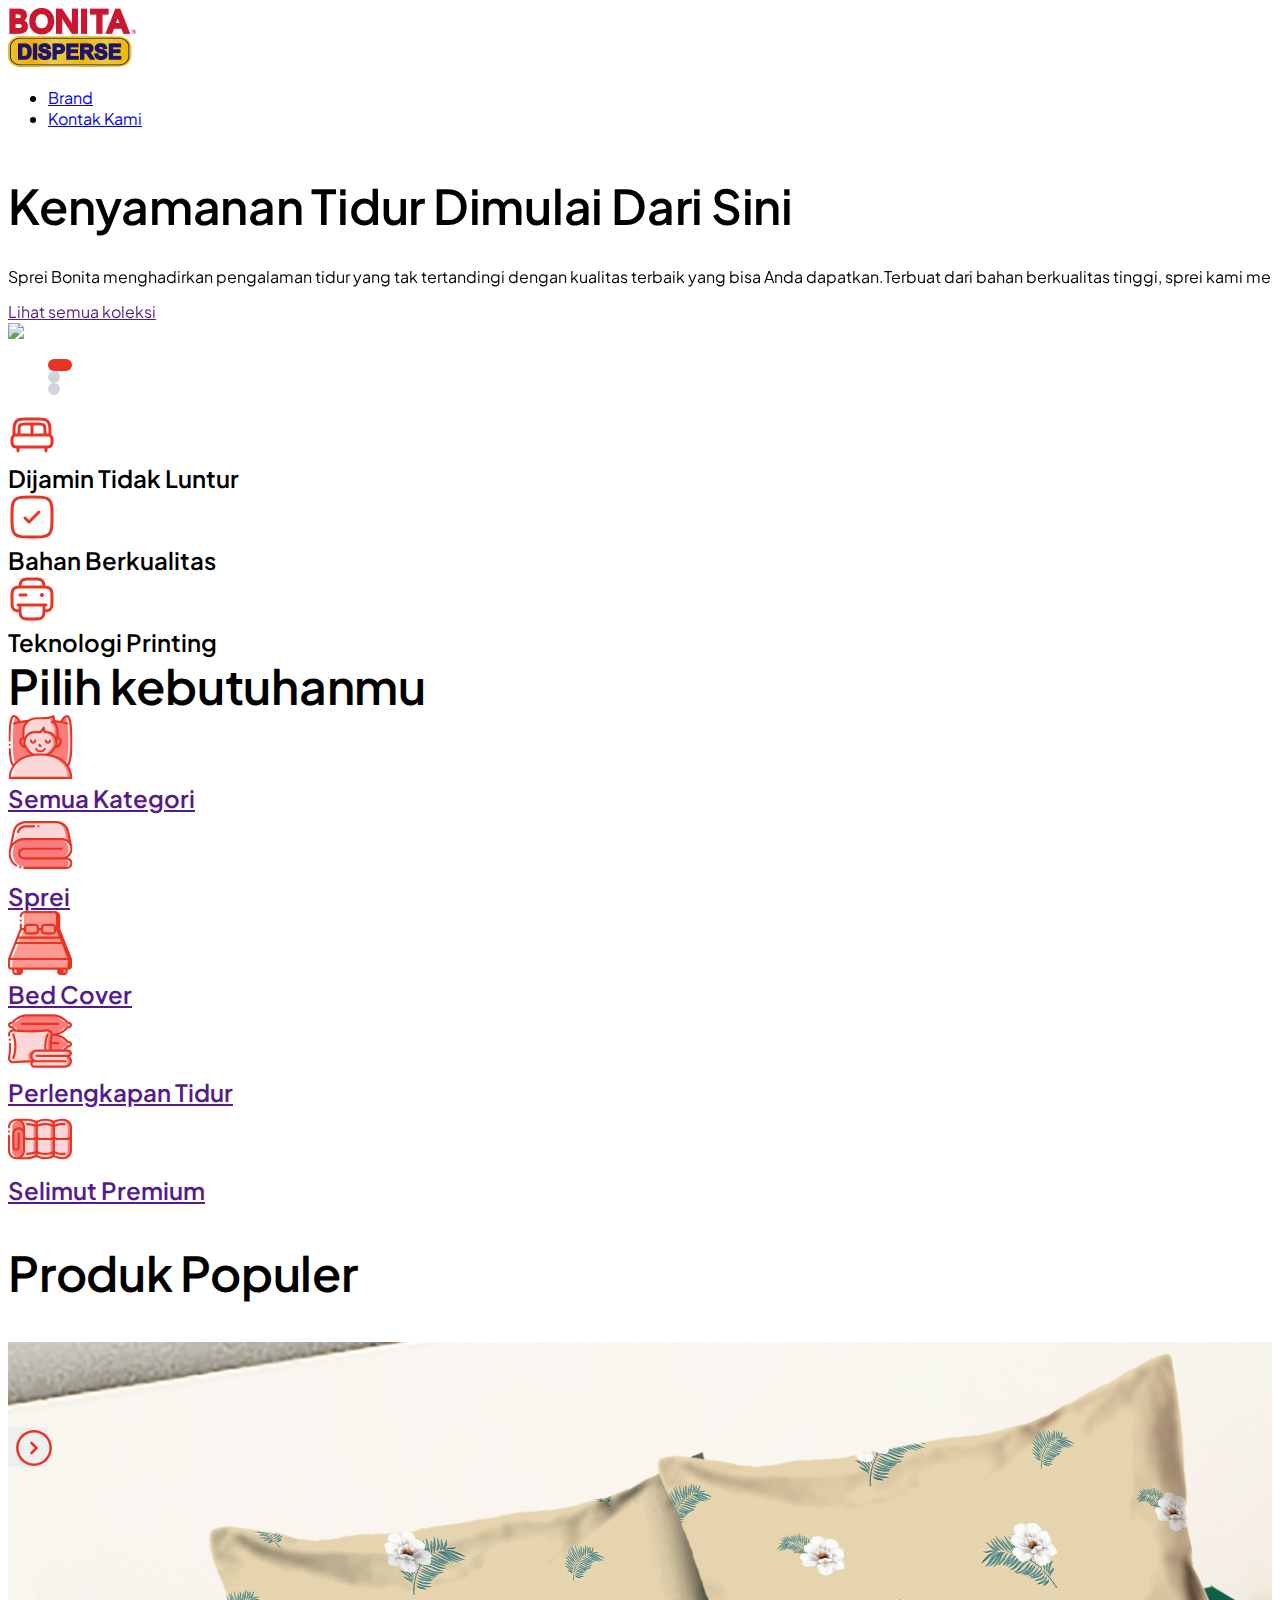
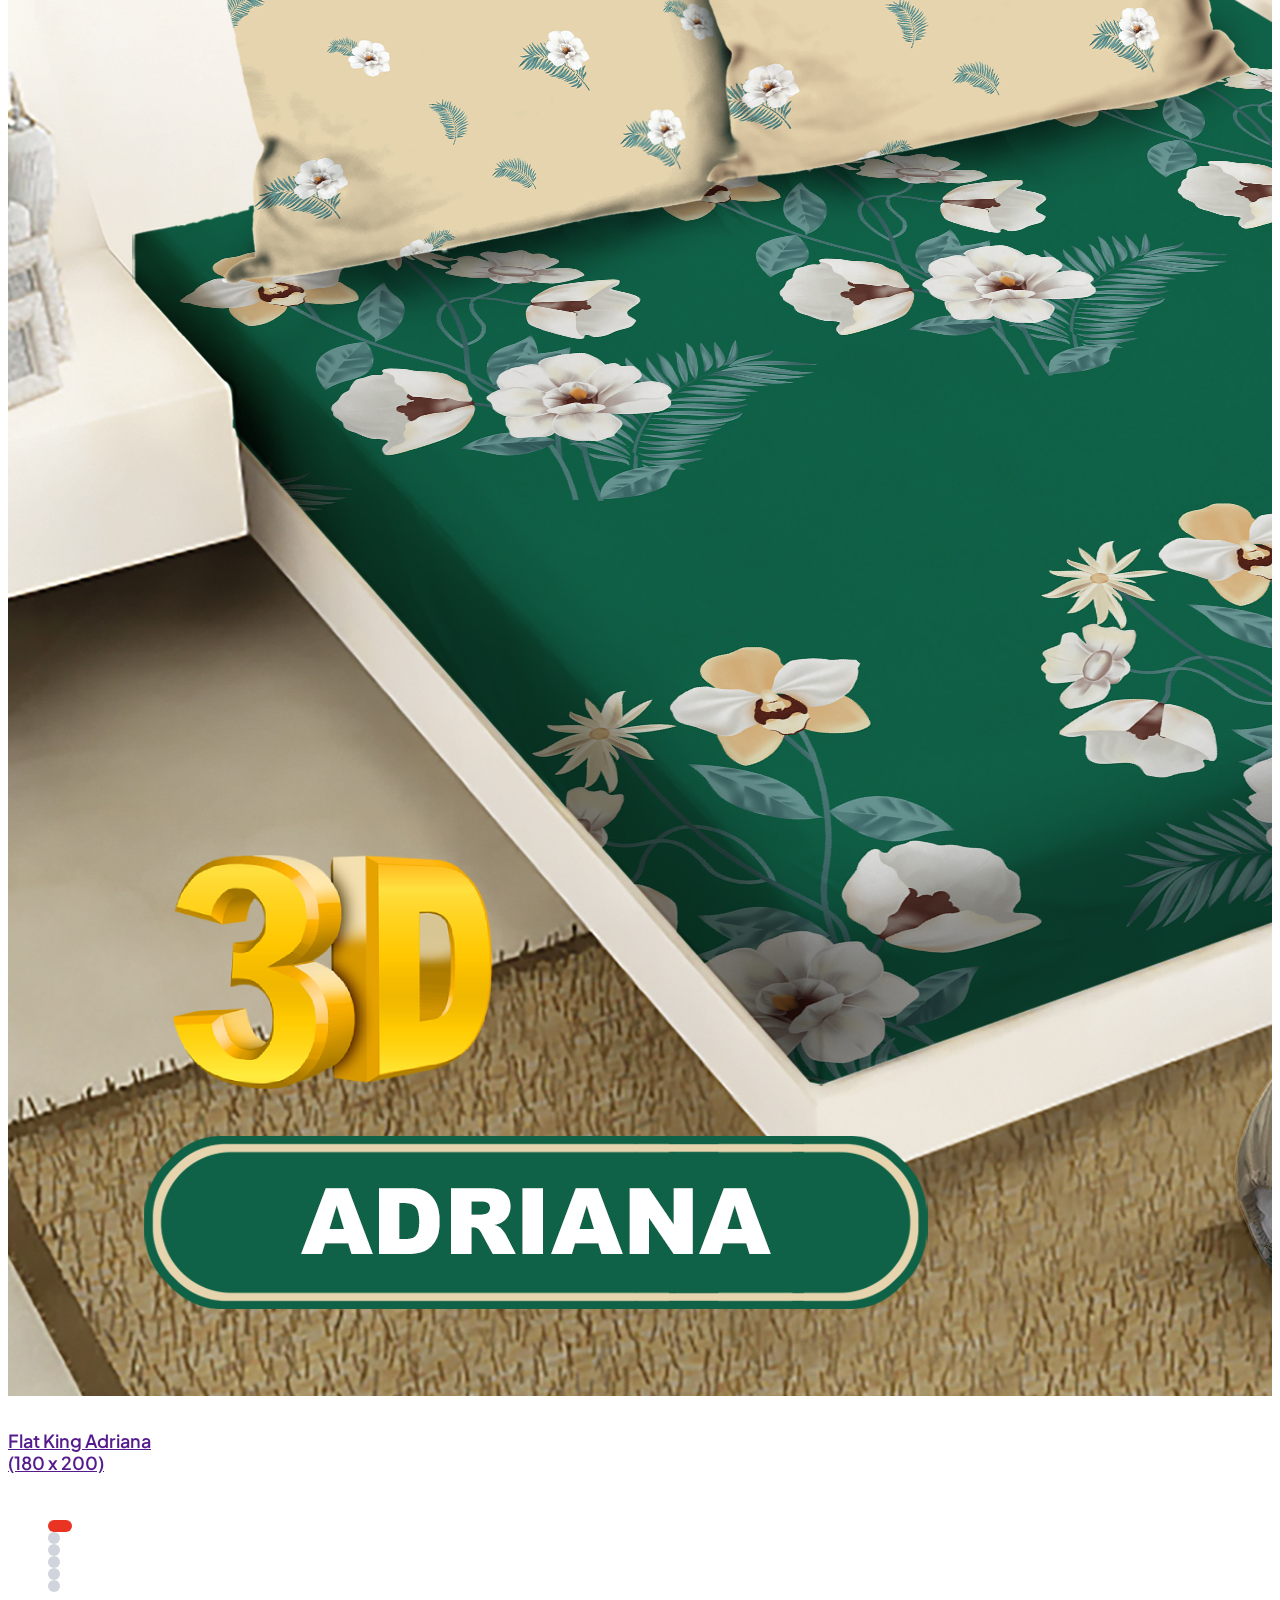
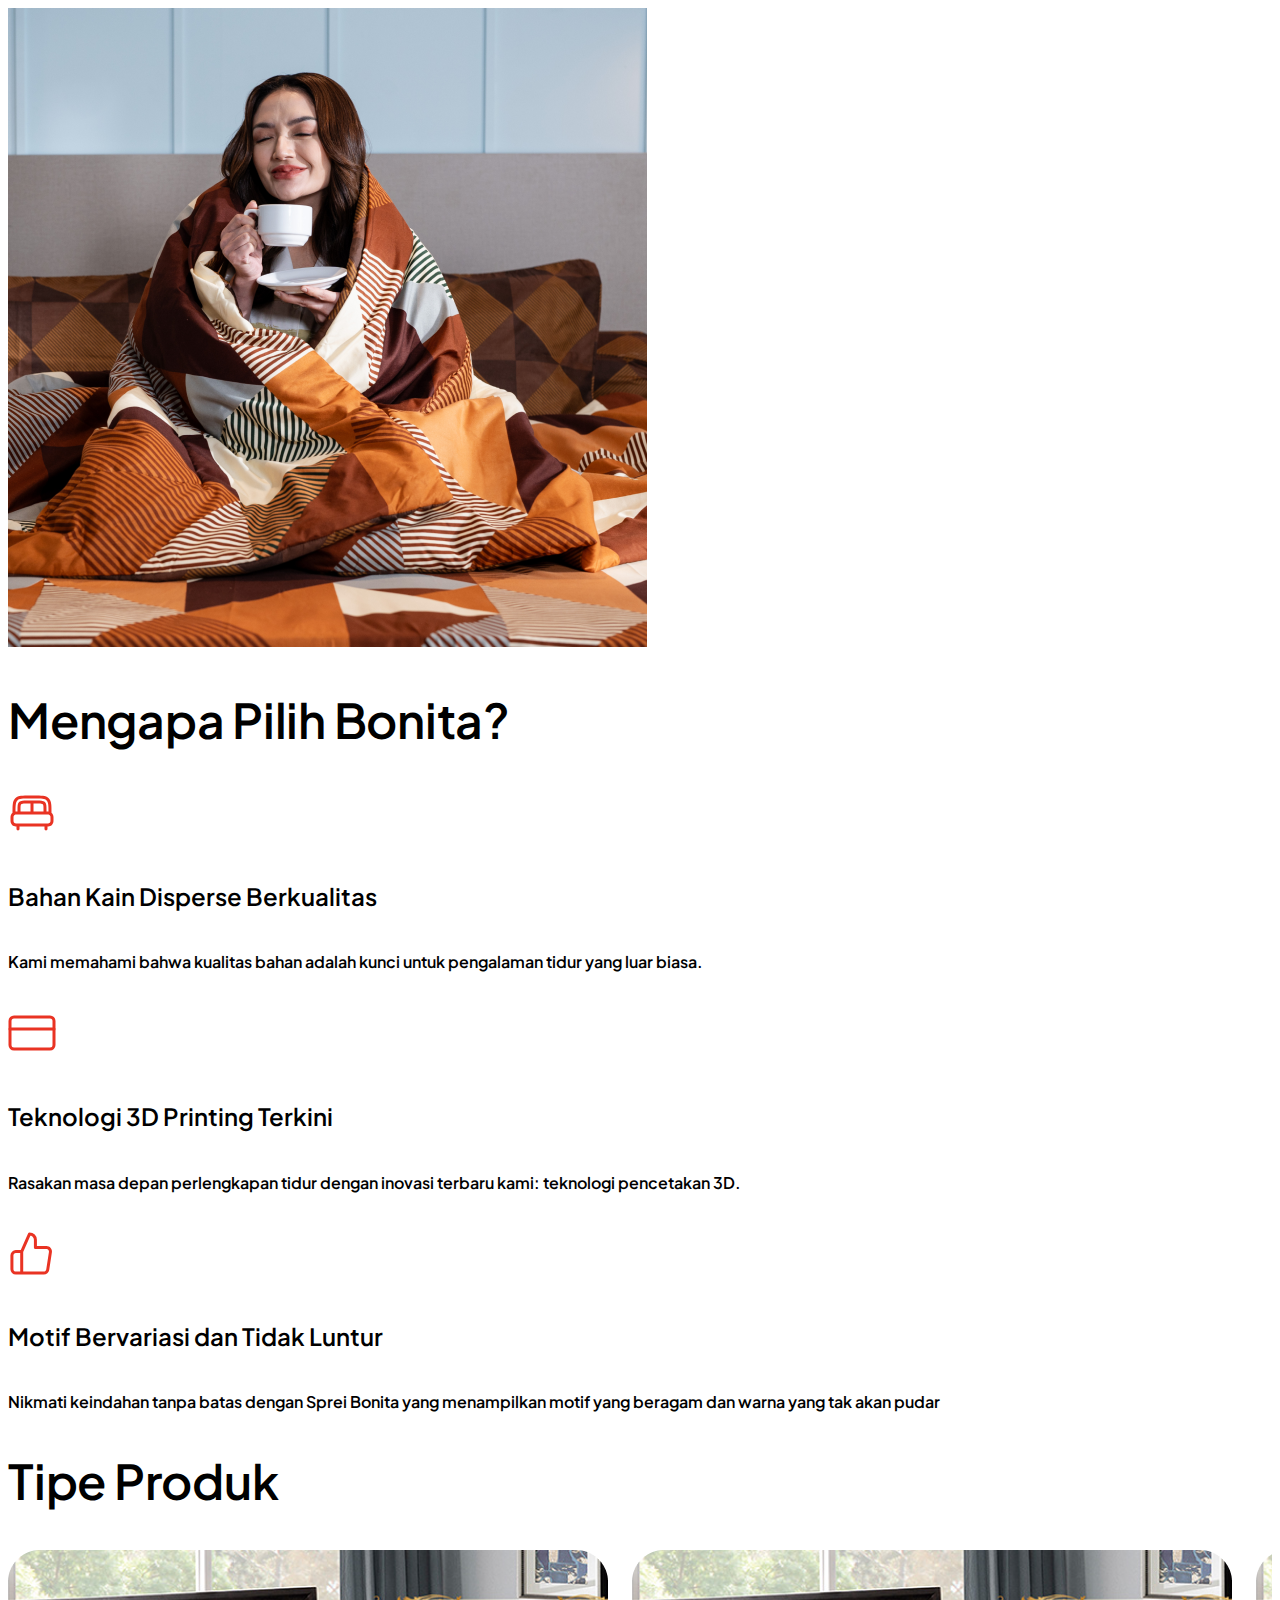
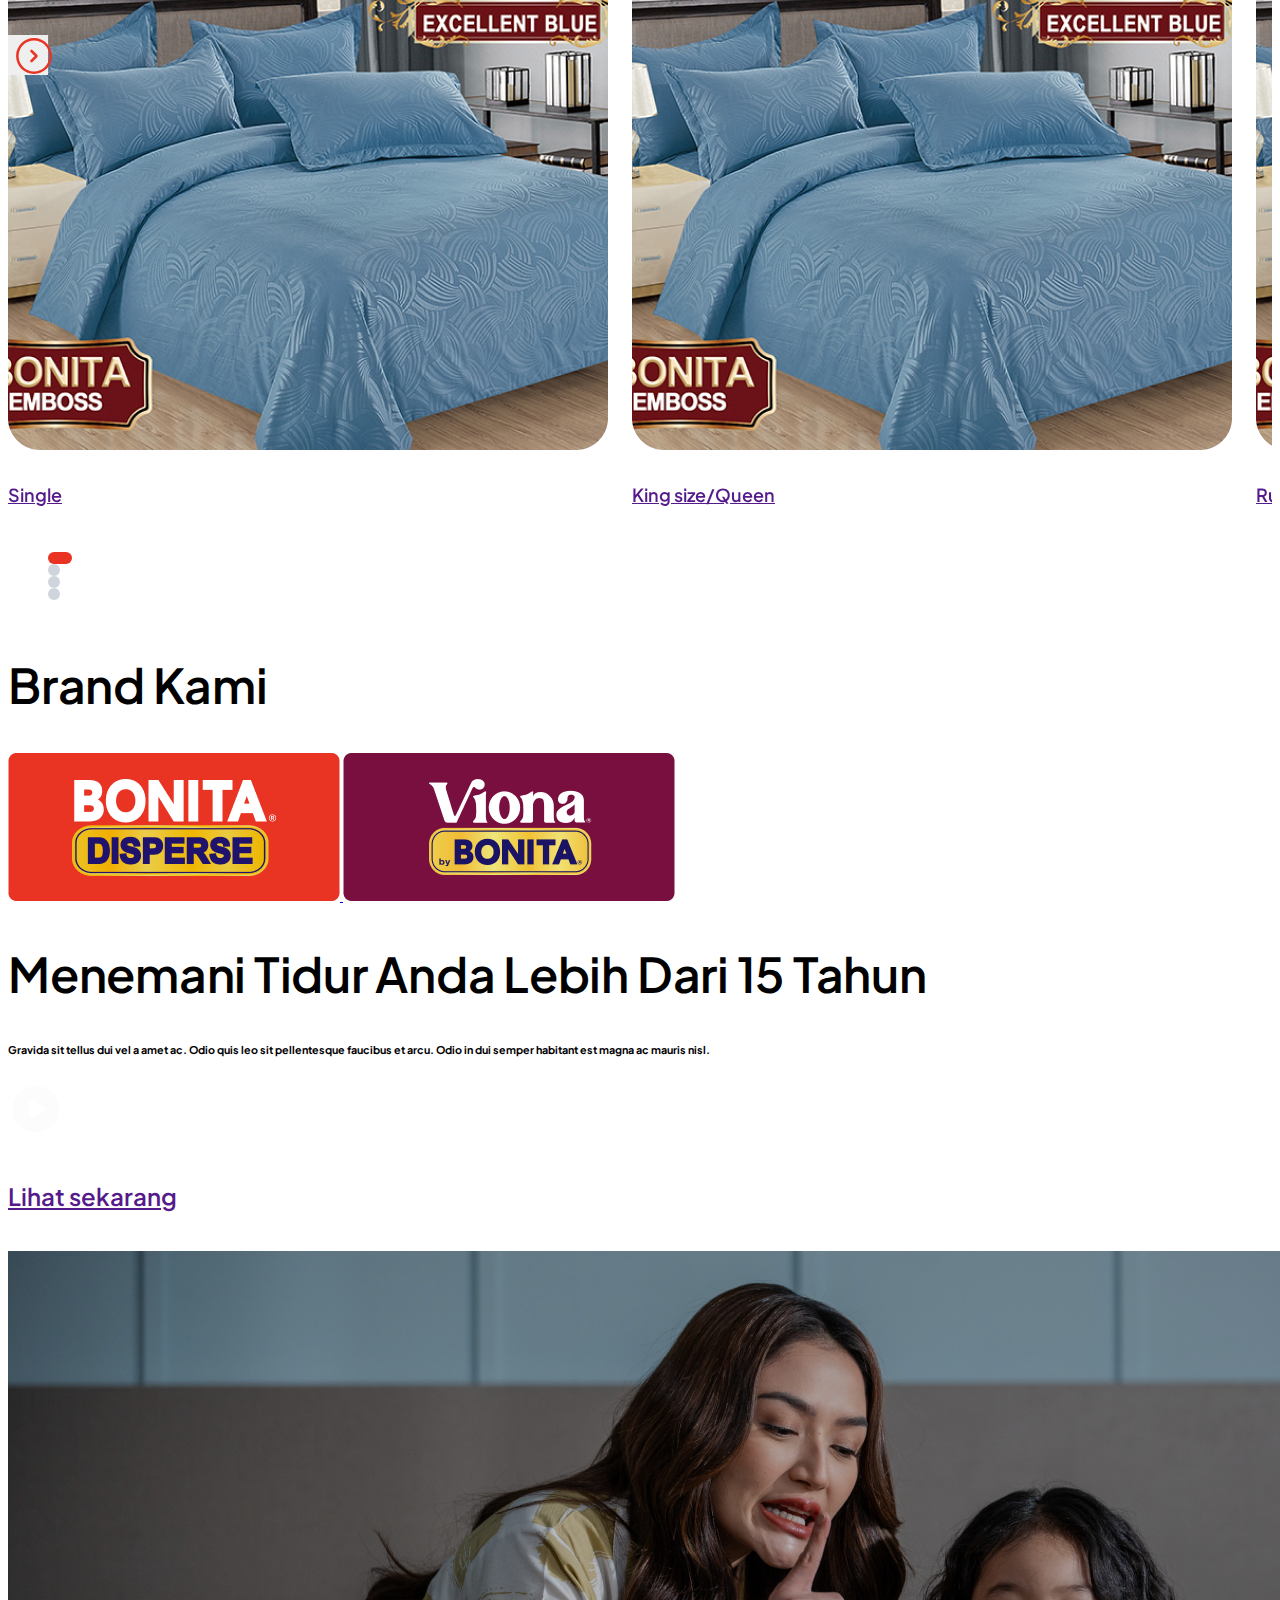
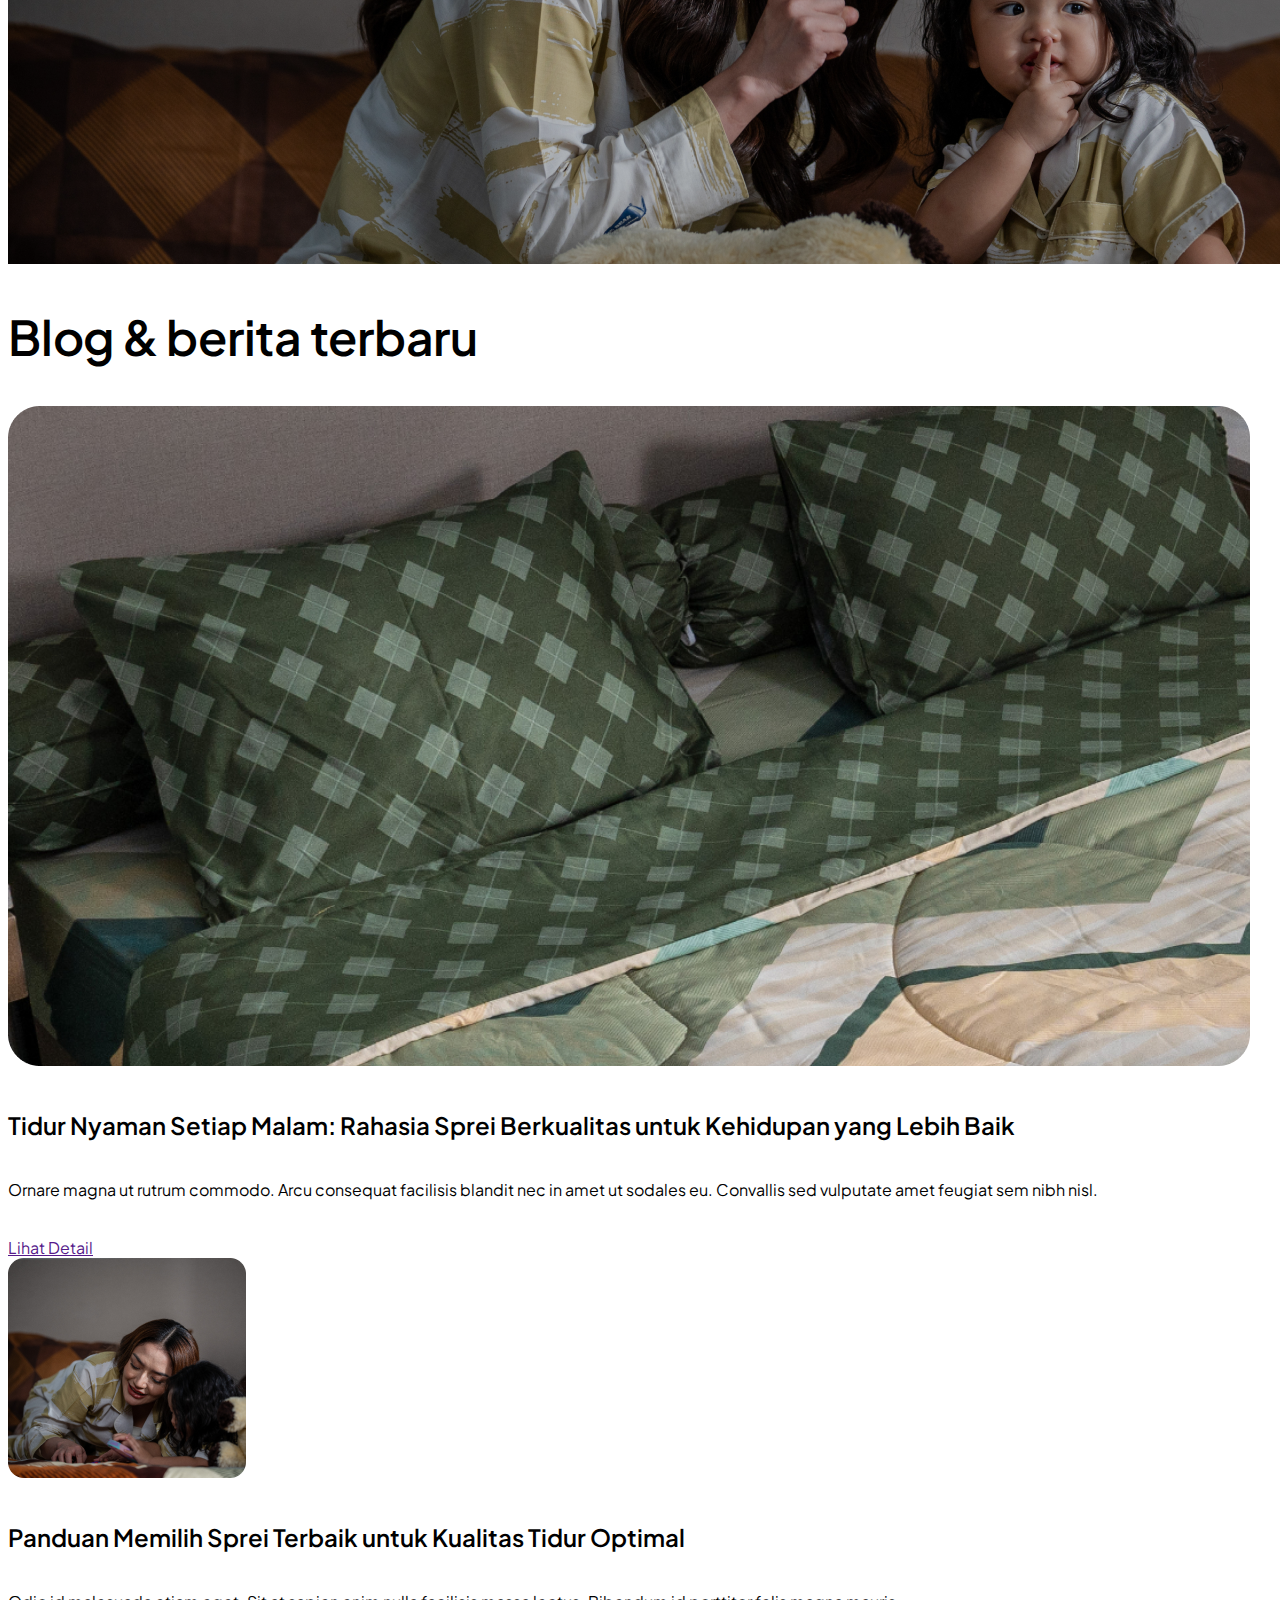
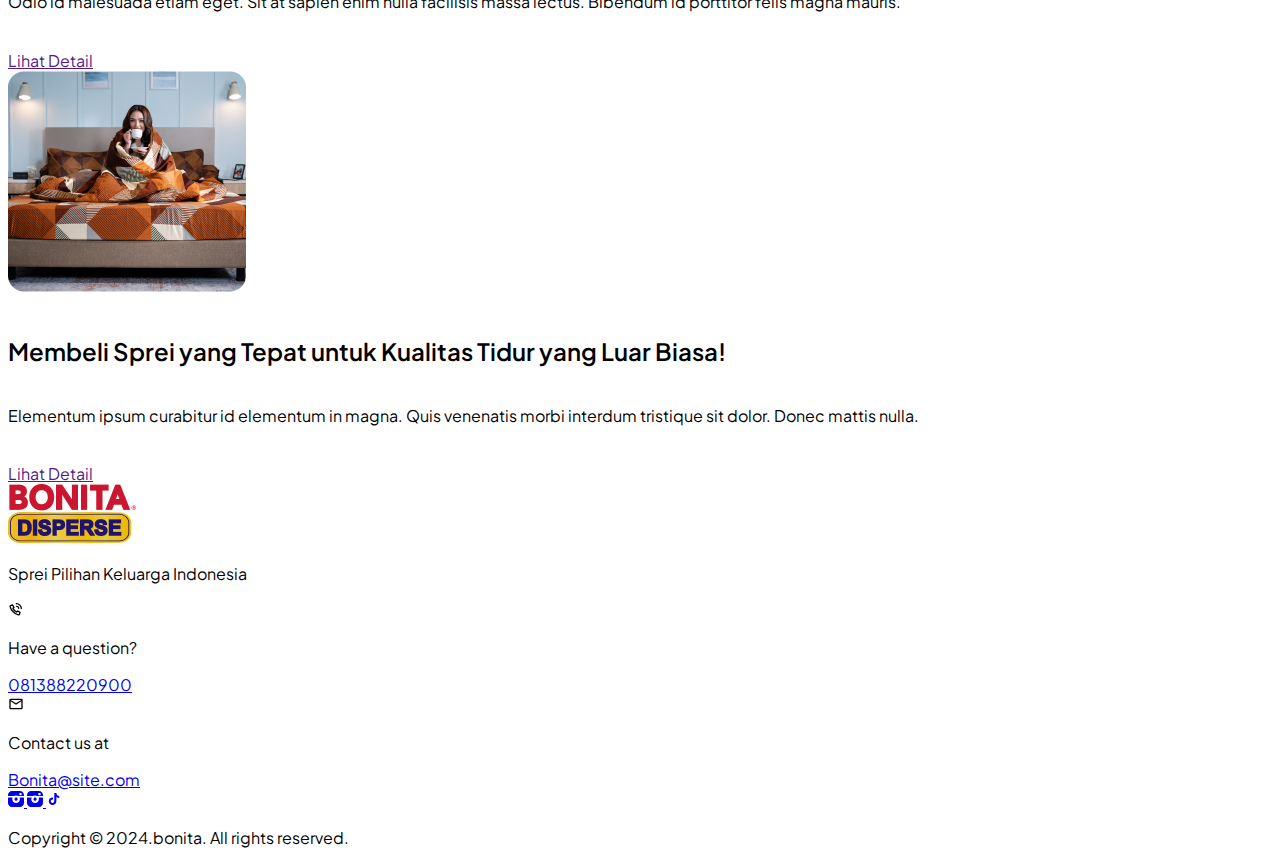
==== index.html @ 9d814116 "Fix wrong img src for logo" ====
<!DOCTYPE html>
<html lang="en">
  <head>
    <meta charset="utf-8" />
    <meta name="viewport" content="width=device-width, initial-scale=1" />

    <title>Bonita</title>

    <meta name="description" content="No Description" />

    <link href="https://aframawandani.github.io/bonita-dev/assets/style.css" rel="stylesheet" />

    <script src="https://cdn.tailwindcss.com"></script>
    <script src="https://aframawandani.github.io/bonita-dev/assets/js/jquery-2.2.4.min.js"></script>
    <script src="https://aframawandani.github.io/bonita-dev/assets/js/slick.min.js"></script>
    
    <script>
      tailwind.config = {
        theme: {
          extend: {
            backgroundImage: {
              "gradient-radial": "radial-gradient(var(--tw-gradient-stops))",
              "gradient-conic":
                "conic-gradient(from 180deg at 50% 50%, var(--tw-gradient-stops))",
            },
            colors: {
              "primary-25": "#fff6f5",
              "primary-50": "#ffc3bd",
              "primary-100": "#ff9990",
              "primary-200": "#ff4635",
              "primary-300": "#e93323",
              "primary-500": "#c72112",
              "primary-600": "#a51205",
              "primary-700": "#830b00",
              "primary-800": "#610800",
              "neutral-25": "#fcfcfd",
              "neutral-50": "#f9fafb",
              "neutral-100": "#f2f4f7",
              "neutral-200": "#eaecf0",
              "neutral-300": "#d0d5dd",
              "neutral-400": "#98a2b3",
              "neutral-500": "#667085",
              "neutral-600": "#525252",
              "neutral-700": "#344054",
              "neutral-800": "#1d2939",
              "primary-high": "#01060f",
            },
            fontFamily: {
              overline: "'Plus Jakarta Sans'",
              "heading-18": "'Plus Jakarta Display'",
              "text-base-regular": "Inter",
            },
            screens: {
              xs: "540px",
              "1.5xl": "1440px",
              "2xs": "480px",
            },
          },
        },
        plugins: [],
      };
    </script>

    <script>
      $(document).ready(() => {
        $("#bannerSlider").slick({
          variableWidth: true,
          arrows: false,
          dots: true,
          dotsClass:
            "slick-dots absolute left-0 bottom-[16px] w-full flex justify-center gap-3",
          draggable: false,
        });

        $("#popularProductSlider").slick({
          infinite: true,
          variableWidth: true,
          prevArrow: `<button class="slick-arrow slick-prev !hidden lg:!block absolute left-[-60px] rounded-full cursor-pointer"><img class="w-10 h-10" alt="" src="https://aframawandani.github.io/bonita-dev/assets/images/solarroundaltarrowleftoutline.svg"></button>`,
          nextArrow: `<button class="slick-arrow slick-prev !hidden lg:!block absolute right-[-60px] rounded-full cursor-pointer"><img class="w-10 h-10" alt="" src="https://aframawandani.github.io/bonita-dev/assets/images/solarroundaltarrowrightoutline.svg"></button>`,
          dots: true,
          dotsClass: "slick-dots flex justify-center gap-3",
        });

        $("#productTypeSlider").slick({
          infinite: false,
          variableWidth: true,
          prevArrow: `<button class="slick-arrow slick-prev !hidden lg:!block absolute left-[-60px] rounded-full cursor-pointer"><img class="w-10 h-10" alt="" src="https://aframawandani.github.io/bonita-dev/assets/images/solarroundaltarrowleftoutline.svg"></button>`,
          nextArrow: `<button class="slick-arrow slick-prev !hidden lg:!block absolute right-[-60px] rounded-full cursor-pointer"><img class="w-10 h-10" alt="" src="https://aframawandani.github.io/bonita-dev/assets/images/solarroundaltarrowrightoutline.svg"></button>`,
          dots: true,
          dotsClass: "slick-dots flex justify-center gap-3",
        });
      });
    </script>
  </head>

  <body class="text-neutral-800">
    <!-- Header -->
    <header class="py-3 bg-[#FCFCFD] border border-b">
      <div class="container mx-auto flex justify-between items-center">
        <a href="https://aframawandani.github.io/bonita-dev/"><img src="https://aframawandani.github.io/bonita-dev/assets/images/logo.png" alt="Logo" class="h-[50px]" /></a>
        <ul class="flex gap-10 text-[#E93323] font-semibold">
          <li>
            <a href="/#brand">Brand</a>
          </li>
          <li>
            <a target="_blank" href="https://wa.me/6281388220900">Kontak Kami</a>
          </li>
        </ul>
      </div>
    </header>
    
    <!-- Banner -->
    <div class="flex flex-col">
      <div class="slick-single [&:not(.slick-slider)]:overflow-hidden [&:not(.slick-slider)]:flex" id="bannerSlider">
        <!-- Slide 1 -->
        <div class="relative w-screen">
          <div class="mx-auto flex flex-col max-w-[1440px] py-24 px-5 lg:px-20 justify-center gap-5 h-full !py-8 min-h-[calc(100vw*672/1440)]">
            <div class="flex flex-col items-start justify-center gap-8 basis-full">
              <div class="flex flex-col justify-start gap-4 w-[640px] max-w-full text-white">
                <h1 class="typeface-heading-2 md:typeface-heading-1">
                  Kenyamanan Tidur Dimulai Dari Sini
                </h1>
                <h2 class="typeface-body">
                  Sprei Bonita menghadirkan pengalaman tidur yang tak
                  tertandingi dengan kualitas terbaik yang bisa Anda
                  dapatkan.Terbuat dari bahan berkualitas tinggi, sprei kami
                  memberikan sentuhan lembut dan nyaman yang Anda butuhkan untuk
                  tidur yang berkualitas<!-- -->
                </h2>
              </div>
              <a
                class="rounded-2xl bg-primary-300 h-14 flex flex-row items-center justify-center py-4 px-12 typeface-subtile-2 text-white"
                href=""
              >Lihat semua koleksi</a>
            </div>
          </div>
          <img
            class="absolute z-[-1] top-0 left-0 w-full h-full object-cover"
            src="https://aframawandani.github.io/bonita-dev/assets/images/dsc02914-1@2x.png"
          />
        </div>

        <!-- Slide 2 -->
        <div class="relative w-screen">
          <div class="mx-auto flex flex-col max-w-[1440px] py-24 px-5 lg:px-20 justify-center gap-5 h-full !py-8 min-h-[calc(100vw*672/1440)]">
            <div class="flex flex-col items-start justify-center gap-8 basis-full">
              <div class="flex flex-col justify-start gap-4 w-[640px] max-w-full text-white">
                <h1 class="typeface-heading-2 md:typeface-heading-1">
                  Kenyamanan Tidur Dimulai Dari Sini
                </h1>
                <h2 class="typeface-body">
                  Sprei Bonita menghadirkan pengalaman tidur yang tak
                  tertandingi dengan kualitas terbaik yang bisa Anda
                  dapatkan.Terbuat dari bahan berkualitas tinggi, sprei kami
                  memberikan sentuhan lembut dan nyaman yang Anda butuhkan untuk
                  tidur yang berkualitas<!-- -->
                </h2>
              </div>
              <a
                class="rounded-2xl bg-primary-300 h-14 flex flex-row items-center justify-center py-4 px-12 typeface-subtile-2 text-white"
                href=""
              >Lihat semua koleksi</a>
            </div>
          </div>
          <img
            class="absolute z-[-1] top-0 left-0 w-full h-full object-cover"
            src="https://aframawandani.github.io/bonita-dev/assets/images/dsc02914-1@2x.png"
          />
        </div>

        <!-- Slide 3 -->
        <div class="relative w-screen">
          <div class="mx-auto flex flex-col max-w-[1440px] py-24 px-5 lg:px-20 justify-center gap-5 h-full !py-8 min-h-[calc(100vw*672/1440)]">
            <div class="flex flex-col items-start justify-center gap-8 basis-full">
              <div class="flex flex-col justify-start gap-4 w-[640px] max-w-full text-white">
                <h1 class="typeface-heading-2 md:typeface-heading-1">
                  Kenyamanan Tidur Dimulai Dari Sini
                </h1>
                <h2 class="typeface-body">
                  Sprei Bonita menghadirkan pengalaman tidur yang tak
                  tertandingi dengan kualitas terbaik yang bisa Anda
                  dapatkan.Terbuat dari bahan berkualitas tinggi, sprei kami
                  memberikan sentuhan lembut dan nyaman yang Anda butuhkan untuk
                  tidur yang berkualitas<!-- -->
                </h2>
              </div>
              <a
                class="rounded-2xl bg-primary-300 h-14 flex flex-row items-center justify-center py-4 px-12 typeface-subtile-2 text-white"
                href=""
              >Lihat semua koleksi</a>
            </div>
          </div>
          <img
            class="absolute z-[-1] top-0 left-0 w-full h-full object-cover"
            src="https://aframawandani.github.io/bonita-dev/assets/images/dsc02914-1@2x.png"
          />
        </div>
      </div>
    </div>

    <!-- Section 1 -->
    <div class="mx-auto flex flex-col max-w-[1440px] py-24 px-5 lg:px-20 !flex-row justify-center gap-x-[120px] gap-y-16 flex-wrap !py-14">
      <div class="flex items-center justify-center gap-3">
        <img
          class="w-12 relative h-12 overflow-hidden shrink-0"
          alt=""
          src="https://aframawandani.github.io/bonita-dev/assets/images/icon.svg"
        />
        <div class="typeface-heading-5 text-nowrap">Dijamin Tidak Luntur</div>
      </div>
      <div class="flex items-center justify-center gap-3">
        <img
          class="w-12 relative h-12 overflow-hidden shrink-0"
          alt=""
          src="https://aframawandani.github.io/bonita-dev/assets/images/icon1.svg"
        />
        <div class="typeface-heading-5 text-nowrap">Bahan Berkualitas</div>
      </div>
      <div class="flex items-center justify-center gap-3">
        <img
          class="w-12 relative h-12 overflow-hidden shrink-0"
          alt=""
          src="https://aframawandani.github.io/bonita-dev/assets/images/icon2.svg"
        />
        <div class="typeface-heading-5 text-nowrap">Teknologi Printing</div>
      </div>
    </div>

    <!-- Section 2 -->
    <div class="mx-auto flex flex-col max-w-[1440px] py-24 px-5 lg:px-20 items-center gap-14 py-24">
      <div class="typeface-heading-2">Pilih kebutuhanmu</div>
      <div class="flex justify-center gap-8 flex-wrap">
        <a
          class="w-[299px] rounded-2xl bg-neutral-25 flex flex-col items-center py-10 px-0 gap-6 outline outline-1 outline-offset-[-1px] outline-primary-50 hover:outline-2 hover:outline-offset-[-2px]"
          href=""
        >
          <img
            class="w-16 relative h-16 overflow-hidden shrink-0"
            alt=""
            src="https://aframawandani.github.io/bonita-dev/assets/images/boy.svg"
          />
          <div class="typeface-heading-5">Semua Kategori</div>
        </a>
        <a
          class="w-[299px] rounded-2xl bg-neutral-25 flex flex-col items-center py-10 px-0 gap-6 outline outline-1 outline-offset-[-1px] outline-primary-50 hover:outline-2 hover:outline-offset-[-2px]"
          href=""
        >
          <img
            class="w-16 relative h-16 overflow-hidden shrink-0"
            alt=""
            src="https://aframawandani.github.io/bonita-dev/assets/images/bedsheets.svg"
          />
          <div class="typeface-heading-5">Sprei</div>
        </a>
        <a
          class="w-[299px] rounded-2xl bg-neutral-25 flex flex-col items-center py-10 px-0 gap-6 outline outline-1 outline-offset-[-1px] outline-primary-50 hover:outline-2 hover:outline-offset-[-2px]"
          href=""
        >
          <img
            class="w-16 relative h-16 overflow-hidden shrink-0"
            alt=""
            src="https://aframawandani.github.io/bonita-dev/assets/images/bed.svg"
          />
          <div class="typeface-heading-5">Bed Cover</div>
        </a>
        <a
          class="w-[299px] rounded-2xl bg-neutral-25 flex flex-col items-center py-10 px-0 gap-6 outline outline-1 outline-offset-[-1px] outline-primary-50 hover:outline-2 hover:outline-offset-[-2px]"
          href=""
        >
          <img
            class="w-16 relative h-16 overflow-hidden shrink-0"
            alt=""
            src="https://aframawandani.github.io/bonita-dev/assets/images/pillows.svg"
          />
          <div class="typeface-heading-5">Perlengkapan Tidur</div>
          </a>
        <a
          class="w-[299px] rounded-2xl bg-neutral-25 flex flex-col items-center py-10 px-0 gap-6 outline outline-1 outline-offset-[-1px] outline-primary-50 hover:outline-2 hover:outline-offset-[-2px]"
          href=""
        >
          <img
            class="w-16 relative h-16 overflow-hidden shrink-0"
            alt=""
            src="https://aframawandani.github.io/bonita-dev/assets/images/sleepingbag.svg"
          />
          <div class="typeface-heading-5">Selimut Premium</div>
        </a>
      </div>
    </div>

    <!-- Section 3 -->
    <div class="bg-primary-25">
      <div class="relative mx-auto flex flex-col max-w-[1440px] py-24 px-5 lg:px-20 gap-8">
        <div class="flex items-center gap-6 w-full">
          <h2 class="flex-1 typeface-heading-2">Produk Populer</h2>
        </div>
        <div
          class="[&:not(.slick-slider)]:overflow-hidden [&:not(.slick-slider)]:flex [&:not(.slick-slider)]:gap-6"
          id="popularProductSlider"
        >
          <div class="w-[304px]">
            <div class="flex flex-col shrink-0 w-[304px] pb-4 gap-2">
              <a href="https://aframawandani.github.io/bonita-dev/product/test.html">
                <img
                  class="w-[304px] relative rounded-2xl h-[210px] object-cover"
                  alt=""
                  src="https://aframawandani.github.io/bonita-dev/assets/images/sprei-1.jpg"
                />
              </a>
              <h5 class="typeface-subtitle-1 text-center">
                <a href="">Flat King Adriana<br />(180 x 200)</a>
              </h5>
            </div>
          </div>
          <div class="w-[304px]">
            <div class="flex flex-col shrink-0 w-[304px] pb-4 gap-2">
              <a href="https://aframawandani.github.io/bonita-dev/product/test.html">
                <img
                  class="w-[304px] relative rounded-2xl h-[210px] object-cover"
                  alt=""
                  src="https://aframawandani.github.io/bonita-dev/assets/images/sprei-1.jpg"
                />
              </a>
              <h5 class="typeface-subtitle-1 text-center">
                <a href="">Flat King Adriana<br />(180 x 200)</a>
              </h5>
            </div>
          </div>
          <div class="w-[304px]">
            <div class="flex flex-col shrink-0 w-[304px] pb-4 gap-2">
              <a href="https://aframawandani.github.io/bonita-dev/product/test.html">
                <img
                  class="w-[304px] relative rounded-2xl h-[210px] object-cover"
                  alt=""
                  src="https://aframawandani.github.io/bonita-dev/assets/images/sprei-1.jpg"
                />
              </a>
              <h5 class="typeface-subtitle-1 text-center">
                <a href="">Flat King Adriana<br />(180 x 200)</a>
              </h5>
            </div>
          </div>
          <div class="w-[304px]">
            <div class="flex flex-col shrink-0 w-[304px] pb-4 gap-2">
              <a href="https://aframawandani.github.io/bonita-dev/product/test.html">
                <img
                  class="w-[304px] relative rounded-2xl h-[210px] object-cover"
                  alt=""
                  src="https://aframawandani.github.io/bonita-dev/assets/images/sprei-1.jpg"
                />
              </a>
              <h5 class="typeface-subtitle-1 text-center">
                <a href="">Flat King Adriana<br />(180 x 200)</a>
              </h5>
            </div>
          </div>
          <div class="w-[304px]">
            <div class="flex flex-col shrink-0 w-[304px] pb-4 gap-2">
              <a href="https://aframawandani.github.io/bonita-dev/product/test.html">
                <img
                  class="w-[304px] relative rounded-2xl h-[210px] object-cover"
                  alt=""
                  src="https://aframawandani.github.io/bonita-dev/assets/images/sprei-1.jpg"
                />
              </a>
              <h5 class="typeface-subtitle-1 text-center">
                <a href="">Flat King Adriana<br />(180 x 200)</a>
              </h5>
            </div>
          </div>
          <div class="w-[304px]">
            <div class="flex flex-col shrink-0 w-[304px] pb-4 gap-2">
              <a href="https://aframawandani.github.io/bonita-dev/product/test.html">
                <img
                  class="w-[304px] relative rounded-2xl h-[210px] object-cover"
                  alt=""
                  src="https://aframawandani.github.io/bonita-dev/assets/images/sprei-1.jpg"
                />
              </a>
              <h5 class="typeface-subtitle-1 text-center">
                <a href="">Flat King Adriana<br />(180 x 200)</a>
              </h5>
            </div>
          </div>
        </div>
      </div>
    </div>

    <!-- Section 4 -->
    <div class="mx-auto flex flex-col max-w-[1440px] py-24 px-5 lg:px-20">
      <div class="flex items-strect gap-12">
        <div class="hidden md:block">
          <img
            class="rounded-2xl h-full object-cover"
            alt=""
            src="https://aframawandani.github.io/bonita-dev/assets/images/image 18.png"
          />
        </div>
        <div class="flex flex-col gap-6">
          <h2 class="typeface-heading-2">Mengapa Pilih Bonita?</h2>
          <div
            class="flex flex-col py-3 px-0 border-b-[1px] border-solid border-neutral-200"
          >
            <div class="flex flex-col gap-4">
              <div class="flex flex-col gap-3">
                <img
                  class="w-12 relative h-12"
                  alt=""
                  src="https://aframawandani.github.io/bonita-dev/assets/images/icon.svg"
                />
                <h5 class="typeface-heading-5">
                  Bahan Kain Disperse Berkualitas
                </h5>
              </div>
              <h6 class="typeface-subtitle-2 text-neutral-500">
                Kami memahami bahwa kualitas bahan adalah kunci untuk pengalaman
                tidur yang luar biasa.
              </h6>
            </div>
          </div>
          <div
            class="flex flex-col py-3 px-0 border-b-[1px] border-solid border-neutral-200"
          >
            <div class="flex flex-col gap-4">
              <div class="flex flex-col gap-3">
                <img
                  class="w-12 relative h-12 overflow-hidden shrink-0"
                  alt=""
                  src="https://aframawandani.github.io/bonita-dev/assets/images/creditcard.svg"
                />
                <h5 class="typeface-heading-5">
                  Teknologi 3D Printing Terkini
                </h5>
              </div>
              <h6 class="typeface-subtitle-2 text-neutral-500">
                Rasakan masa depan perlengkapan tidur dengan inovasi terbaru
                kami: teknologi pencetakan 3D.
              </h6>
            </div>
          </div>
          <div class="flex flex-col py-3 px-0">
            <div class="flex flex-col gap-4">
              <div class="flex flex-col gap-3">
                <img
                  class="w-[47px] relative h-[47px] overflow-hidden shrink-0"
                  alt=""
                  src="https://aframawandani.github.io/bonita-dev/assets/images/thumbsup.svg"
                />
                <h5 class="typeface-heading-5">
                  Motif Bervariasi dan Tidak Luntur
                </h5>
              </div>
              <h6 class="typeface-subtitle-2 text-neutral-500">
                Nikmati keindahan tanpa batas dengan Sprei Bonita yang
                menampilkan motif yang beragam dan warna yang tak akan pudar
              </h6>
            </div>
          </div>
        </div>
      </div>
    </div>

    <!-- Section 5 -->
    <div class="bg-primary-25">
      <div
        class="relative mx-auto flex flex-col max-w-[1440px] py-24 px-5 lg:px-20 gap-8"
      >
        <div class="flex items-center gap-6 w-full">
          <h2 class="flex-1 typeface-heading-2 text-center">Tipe Produk</h2>
        </div>
        <div
          class="[&:not(.slick-slider)]:overflow-hidden [&:not(.slick-slider)]:flex [&:not(.slick-slider)]:gap-6"
          id="productTypeSlider"
        >
          <div
            class="shrink-0 transition-transform duration-500 relative w-[304px]"
          >
            <div class="flex flex-col shrink-0 w-[304px] pb-4 gap-2">
              <a href="">
                <img
                  class="w-[304px] relative rounded-2xl h-[210px] object-cover"
                  alt=""
                  src="https://aframawandani.github.io/bonita-dev/assets/images/rectangle-39913@2x.png"
                />
              </a>
              <h5 class="typeface-subtitle-1 text-center">
                <a href="">Single</a>
              </h5>
            </div>
          </div>
          <div
            class="shrink-0 transition-transform duration-500 relative w-[304px]"
          >
            <div class="flex flex-col shrink-0 w-[304px] pb-4 gap-2">
              <a href="">
                <img
                  class="w-[304px] relative rounded-2xl h-[210px] object-cover"
                  alt=""
                  src="https://aframawandani.github.io/bonita-dev/assets/images/rectangle-39913@2x.png"
                />
              </a>
              <h5 class="typeface-subtitle-1 text-center">
                <a href="">King size/Queen</a>
              </h5>
            </div>
          </div>
          <div
            class="shrink-0 transition-transform duration-500 relative w-[304px]"
          >
            <div class="flex flex-col shrink-0 w-[304px] pb-4 gap-2">
              <a href="">
                <img
                  class="w-[304px] relative rounded-2xl h-[210px] object-cover"
                  alt=""
                  src="https://aframawandani.github.io/bonita-dev/assets/images/rectangle-39913@2x.png"
                />
              </a>
              <h5 class="typeface-subtitle-1 text-center">
                <a href="">Rumbai</a>
              </h5>
            </div>
          </div>
          <div
            class="shrink-0 transition-transform duration-500 relative w-[304px]"
          >
            <div class="flex flex-col shrink-0 w-[304px] pb-4 gap-2">
              <a href="">
                <img
                  class="w-[304px] relative rounded-2xl h-[210px] object-cover"
                  alt=""
                  src="https://aframawandani.github.io/bonita-dev/assets/images/rectangle-39913@2x.png"
                />
              </a>
              <h5 class="typeface-subtitle-1 text-center">
                <a href="">Emboss</a>
              </h5>
            </div>
          </div>
        </div>
      </div>
    </div>

    <!-- Section 6 -->
    <div class="mx-auto flex flex-col max-w-[1440px] py-24 px-5 lg:px-20 items-center gap-14">
      <h2 class="typeface-heading-2">Brand Kami</h2>
      <div class="flex items-center justify-center gap-x-[95px] gap-y-14 flex-wrap">
        <a href="https://aframawandani.github.io/bonita-dev/bonita">
          <img src="https://aframawandani.github.io/bonita-dev/assets/images/bonita.png" />
        </a>
        <a href="https://aframawandani.github.io/bonita-dev/viona">
          <img src="https://aframawandani.github.io/bonita-dev/assets/images/viona.png" />
        </a>
      </div>
    </div>

    <!-- Section 7 -->
    <div class="relative">
      <div class="mx-auto flex flex-col max-w-[1440px] py-24 px-5 lg:px-20 justify-center gap-5 h-full !py-8 min-h-[calc(100vw*613/1440)]">
        <div class="flex flex-col justify-center gap-8 basis-full">
          <div class="flex flex-col gap-[19px] w-[640px] max-w-full text-white">
            <h2 class="typeface-heading-2">
              Menemani Tidur Anda Lebih Dari 15 Tahun
            </h2>
            <h6 class="text-5 font-light leading-[25px]">
              Gravida sit tellus dui vel a amet ac. Odio quis leo sit
              pellentesque faucibus et arcu. Odio in dui semper habitant est
              magna ac mauris nisl.
            </h6>
            <a class="flex items-center gap-4 text-5xl" href="">
              <img
                class="w-14 relative h-14 overflow-hidden shrink-0"
                src="https://aframawandani.github.io/bonita-dev/assets/images/solarplaycirclebold.svg"
              />
              <h5 class="typeface-heading-5 text-nowrap">Lihat sekarang</h5>
            </a>
          </div>
        </div>
      </div>
      <img
        class="absolute z-[-1] top-0 left-0 w-full h-full object-cover"
        src="https://aframawandani.github.io/bonita-dev/assets/images/Image.png"
      />
    </div>

    <!-- Section 8 -->
    <div class="mx-auto flex flex-col max-w-[1440px] py-24 px-5 lg:px-20 items-center gap-14">
      <h2 class="typeface-heading-2">Blog &amp; berita terbaru</h2>
      <div class="flex flex-col lg:grid lg:grid-cols-2 gap-x-8 gap-y-16">
        <div class="flex flex-col gap-[19px]">
          <img
            class="rounded-2xl aspect-[624/330] object-cover"
            src="https://aframawandani.github.io/bonita-dev/assets/images/blog-1.png"
          />
          <div class="flex flex-col items-start gap-6">
            <div class="flex flex-col gap-[5px]">
              <h5 class="typeface-heading-5">
                Tidur Nyaman Setiap Malam: Rahasia Sprei Berkualitas untuk
                Kehidupan yang Lebih Baik
              </h5>
              <h6 class="typeface-body text-neutral-500">
                Ornare magna ut rutrum commodo. Arcu consequat facilisis blandit
                nec in amet ut sodales eu. Convallis sed vulputate amet feugiat
                sem nibh nisl.
              </h6>
            </div>
            <a
              class="w-full xs:w-auto rounded-2xl flex items-center justify-center py-4 px-12 text-base text-primary-300 border-[1px] border-solid border-primary-300"
              href=""
            >Lihat Detail</a>
          </div>
        </div>
        <div class="flex flex-col lg:grid lg:grid-cols-2 xl:flex xl:flex-col gap-x-8 gap-y-16 lg:gap-y-6">
          <div class="flex flex-col xs:flex-row lg:flex-col xl:flex-row gap-x-6 gap-y-[19px]">
            <img
              class="rounded-2xl w-full xs:w-[238px] lg:w-full xl:w-[238px] h-auto xs:h-[220px] lg:h-auto xl:h-[220px] aspect-[238/220] xs:aspect-auto lg:aspect-[238/220] object-cover"
              alt=""
              src="https://aframawandani.github.io/bonita-dev/assets/images/blog-2.png"
            />
            <div class="flex flex-col items-start gap-6">
              <div class="flex flex-col gap-[5px]">
                <h5 class="typeface-heading-5">
                  Panduan Memilih Sprei Terbaik untuk Kualitas Tidur Optimal
                </h5>
                <h6 class="typeface-body text-neutral-500">
                  Odio id malesuada etiam eget. Sit at sapien enim nulla
                  facilisis massa lectus. Bibendum id porttitor felis magna
                  mauris.
                </h6>
              </div>
              <a
                class="w-full xs:w-auto rounded-2xl flex items-center justify-center py-4 px-12 text-base text-primary-300 border-[1px] border-solid border-primary-300"
                href=""
              >Lihat Detail</a>
            </div>
          </div>
          <div class="flex flex-col xs:flex-row lg:flex-col xl:flex-row gap-x-6 gap-y-[19px]">
            <img
              class="rounded-2xl w-[238px] lg:w-full xl:w-[238px] h-[220px] lg:h-auto xl:h-[220px] lg:aspect-[238/220] object-cover"
              src="https://aframawandani.github.io/bonita-dev/assets/images/blog-3.png"
            />
            <div class="flex flex-col items-start gap-6">
              <div class="flex flex-col gap-[5px]">
                <h5 class="typeface-heading-5">
                  Membeli Sprei yang Tepat untuk Kualitas Tidur yang Luar Biasa!
                </h5>
                <h6 class="typeface-body text-neutral-500">
                  Elementum ipsum curabitur id elementum in magna. Quis
                  venenatis morbi interdum tristique sit dolor. Donec mattis
                  nulla.
                </h6>
              </div>
              <a
                class="w-full xs:w-auto rounded-2xl flex items-center justify-center py-4 px-12 text-base text-primary-300 border-[1px] border-solid border-primary-300"
                href=""
              >Lihat Detail</a>
            </div>
          </div>
        </div>
      </div>
    </div>

    <!-- Footer -->
    <footer class="relative bg-neutral-100">
      <div class="mx-auto flex flex-col max-w-[1440px] py-24 px-5 lg:px-20 pt-12 pb-[21px]">
        <div class="grid grid-cols-1 lg:grid-cols-2 gap-10">
          <div>
            <div class="flex flex-col sm:flex-row gap-5 items-center">
              <a href="https://aframawandani.github.io/bonita-dev/"><img src="https://aframawandani.github.io/bonita-dev/assets/images/logo.png" alt="Logo" class="w-[150px]" /></a>
              <p class="text-center sm:text-start">
                Sprei Pilihan Keluarga Indonesia
              </p>
            </div>
          </div>
          <div class="flex justify-center sm:justify-start lg:justify-end items-start">
            <div class="flex flex-col sm:flex-row gap-10">
              <div class="flex items-center gap-3">
                <div class="bg-[#FFC3BD] w-[45px] h-[45px] rounded-full flex justify-center items-center">
                  <svg
                    xmlns="http://www.w3.org/2000/svg"
                    xmlns:xlink="http://www.w3.org/1999/xlink"
                    aria-hidden="true"
                    role="img"
                    class="text-[#E93323] text-2xl iconify iconify--humbleicons"
                    width="1em"
                    height="1em"
                    viewBox="0 0 24 24"
                  >
                    <path
                      fill="none"
                      stroke="currentColor"
                      stroke-linecap="round"
                      stroke-linejoin="round"
                      stroke-width="2"
                      d="M12.636 4A7.364 7.364 0 0 1 20 11.364M13 8a3 3 0 0 1 3 3M7 6l-2.485.621c-.89.223-1.534 1.029-1.352 1.928c1.06 5.213 7.075 11.228 12.288 12.287c.9.183 1.705-.46 1.928-1.35l.62-2.486l-3.5-2l-1.5 1.5c-2-1-4.5-3.5-5.5-5.5L9 9.5z"
                    ></path>
                  </svg>
                </div>
                <div>
                  <p class="text-sm">Have a question?</p>
                  <a
                    href="https://wa.me/6281388220900"
                    target="_blank"
                    class="text-[#E93323] font-medium"
                  >081388220900</a
                  >
                </div>
              </div>
              <div class="flex items-center gap-3">
                <div class="bg-[#FFC3BD] w-[45px] h-[45px] rounded-full flex justify-center items-center">
                  <svg
                    xmlns="http://www.w3.org/2000/svg"
                    xmlns:xlink="http://www.w3.org/1999/xlink"
                    aria-hidden="true"
                    role="img"
                    class="text-[#E93323] text-2xl iconify iconify--material-symbols"
                    width="1em"
                    height="1em"
                    viewBox="0 0 24 24"
                  >
                    <path
                      fill="currentColor"
                      d="M4 20q-.825 0-1.412-.587T2 18V6q0-.825.588-1.412T4 4h16q.825 0 1.413.588T22 6v12q0 .825-.587 1.413T20 20zm8-7L4 8v10h16V8zm0-2l8-5H4zM4 8V6v12z"
                    ></path>
                  </svg>
                </div>
                <div>
                  <p class="text-sm">Contact us at</p>
                  <a href="#" class="text-[#E93323] font-medium">Bonita@site.com</a>
                </div>
              </div>
            </div>
          </div>
        </div>
        <div class="flex flex-col sm:flex-row gap-5 justify-between items-center border-t mt-10 pt-5">
          <div class="flex gap-2">
            <a
              class="bg-[#FFC3BD] w-[35px] h-[35px] rounded-full flex justify-center items-center"
              href="https://www.instagram.com/bonitasprei_official/"
            >
              <svg
                xmlns="http://www.w3.org/2000/svg"
                xmlns:xlink="http://www.w3.org/1999/xlink"
                aria-hidden="true"
                role="img"
                class="text-[#E93323] iconify iconify--brandico"
                width="1em"
                height="1em"
                viewBox="0 0 1000 1000"
              >
                <path
                  fill="currentColor"
                  d="M603.575 510.854c0-54.044-44.172-98.02-98.463-98.02c-54.285 0-98.455 43.977-98.455 98.02c0 54.058 44.17 98.026 98.455 98.026c54.291 0 98.463-43.968 98.463-98.026M749.855.602H250.142C112.465.602.456 112.124.456 249.199v69.266h367.413c38.769-27.496 86.118-43.739 137.243-43.739c51.124 0 98.48 16.243 137.251 43.739H999.54v-69.266C999.54 112.123 887.531.602 749.855.602m101.12 236.435c0 15.191-12.48 27.622-27.743 27.622h-85.72c-15.261 0-27.743-12.431-27.743-27.622v-85.352c0-15.19 12.481-27.622 27.743-27.622h85.72c15.262 0 27.743 12.43 27.743 27.622zM742.287 510.854c0 130.215-106.402 236.133-237.176 236.133c-130.778 0-237.17-105.918-237.17-236.133c0-35.848 8.11-69.845 22.532-100.318H.456v340.263c0 137.085 112.009 248.597 249.686 248.597h499.714c137.676 0 249.685-111.513 249.685-248.597V410.536H719.755c14.422 30.473 22.532 64.47 22.532 100.318"
                ></path>\
              </svg>
            </a>
            <a
              class="bg-[#FFC3BD] w-[35px] h-[35px] rounded-full flex justify-center items-center"
              href="https://www.instagram.com/vionaspreiofficial/"
            >
              <svg
                xmlns="http://www.w3.org/2000/svg"
                xmlns:xlink="http://www.w3.org/1999/xlink"
                aria-hidden="true"
                role="img"
                class="text-[#E93323] iconify iconify--brandico"
                width="1em"
                height="1em"
                viewBox="0 0 1000 1000"
              >
                <path
                  fill="currentColor"
                  d="M603.575 510.854c0-54.044-44.172-98.02-98.463-98.02c-54.285 0-98.455 43.977-98.455 98.02c0 54.058 44.17 98.026 98.455 98.026c54.291 0 98.463-43.968 98.463-98.026M749.855.602H250.142C112.465.602.456 112.124.456 249.199v69.266h367.413c38.769-27.496 86.118-43.739 137.243-43.739c51.124 0 98.48 16.243 137.251 43.739H999.54v-69.266C999.54 112.123 887.531.602 749.855.602m101.12 236.435c0 15.191-12.48 27.622-27.743 27.622h-85.72c-15.261 0-27.743-12.431-27.743-27.622v-85.352c0-15.19 12.481-27.622 27.743-27.622h85.72c15.262 0 27.743 12.43 27.743 27.622zM742.287 510.854c0 130.215-106.402 236.133-237.176 236.133c-130.778 0-237.17-105.918-237.17-236.133c0-35.848 8.11-69.845 22.532-100.318H.456v340.263c0 137.085 112.009 248.597 249.686 248.597h499.714c137.676 0 249.685-111.513 249.685-248.597V410.536H719.755c14.422 30.473 22.532 64.47 22.532 100.318"
                ></path>
              </svg>
            </a>
            <a
              class="bg-[#FFC3BD] w-[35px] h-[35px] rounded-full flex justify-center items-center"
              href="https://www.tiktok.com/@bonitasprei_official"
            >
              <svg
                xmlns="http://www.w3.org/2000/svg"
                xmlns:xlink="http://www.w3.org/1999/xlink"
                aria-hidden="true"
                role="img"
                class="text-[#E93323] iconify iconify--ic"
                width="1em"
                height="1em"
                viewBox="0 0 24 24"
              >
                <path
                  fill="currentColor"
                  d="M16.6 5.82s.51.5 0 0A4.278 4.278 0 0 1 15.54 3h-3.09v12.4a2.592 2.592 0 0 1-2.59 2.5c-1.42 0-2.6-1.16-2.6-2.6c0-1.72 1.66-3.01 3.37-2.48V9.66c-3.45-.46-6.47 2.22-6.47 5.64c0 3.33 2.76 5.7 5.69 5.7c3.14 0 5.69-2.55 5.69-5.7V9.01a7.35 7.35 0 0 0 4.3 1.38V7.3s-1.88.09-3.24-1.48"
                ></path>
              </svg>
            </a>
          </div>
          <p class="text-sm">Copyright © 2024.bonita. All rights reserved.</p>
        </div>
      </div>
    </footer>
  </body>
</html>
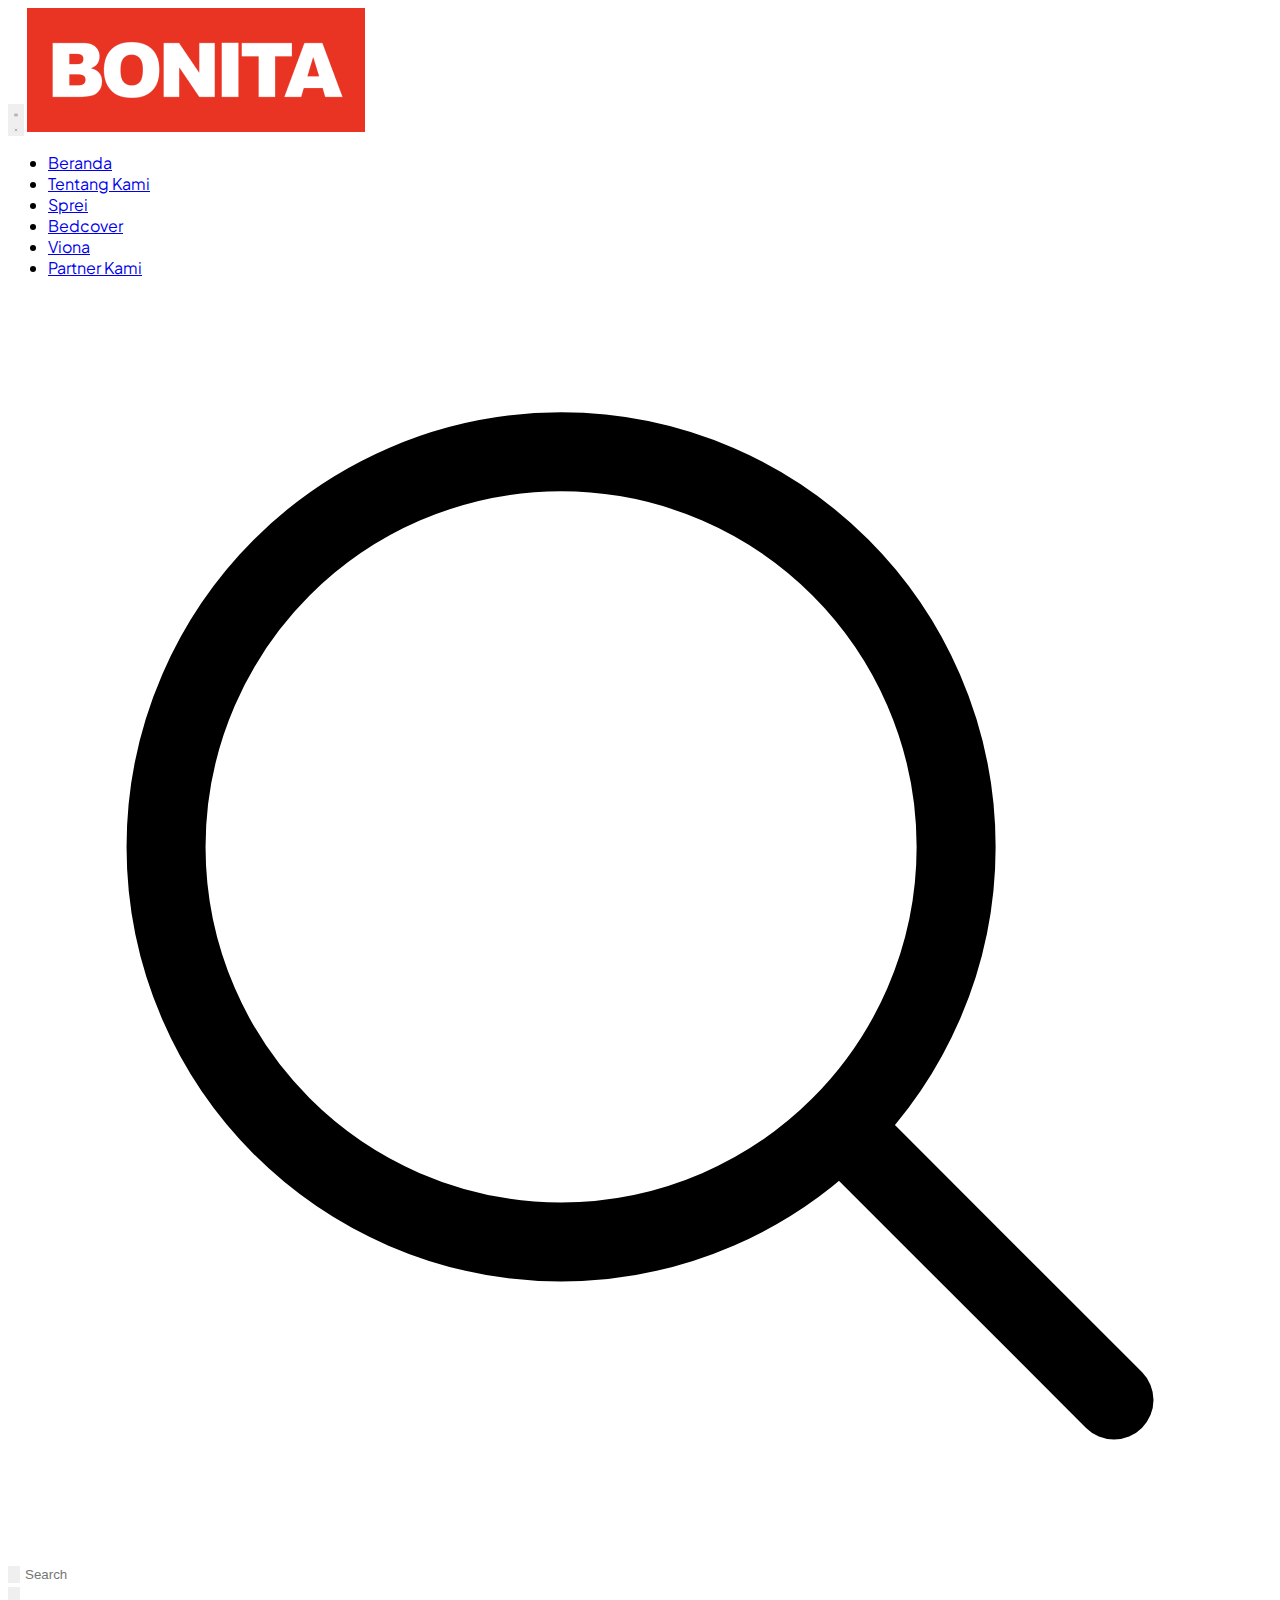
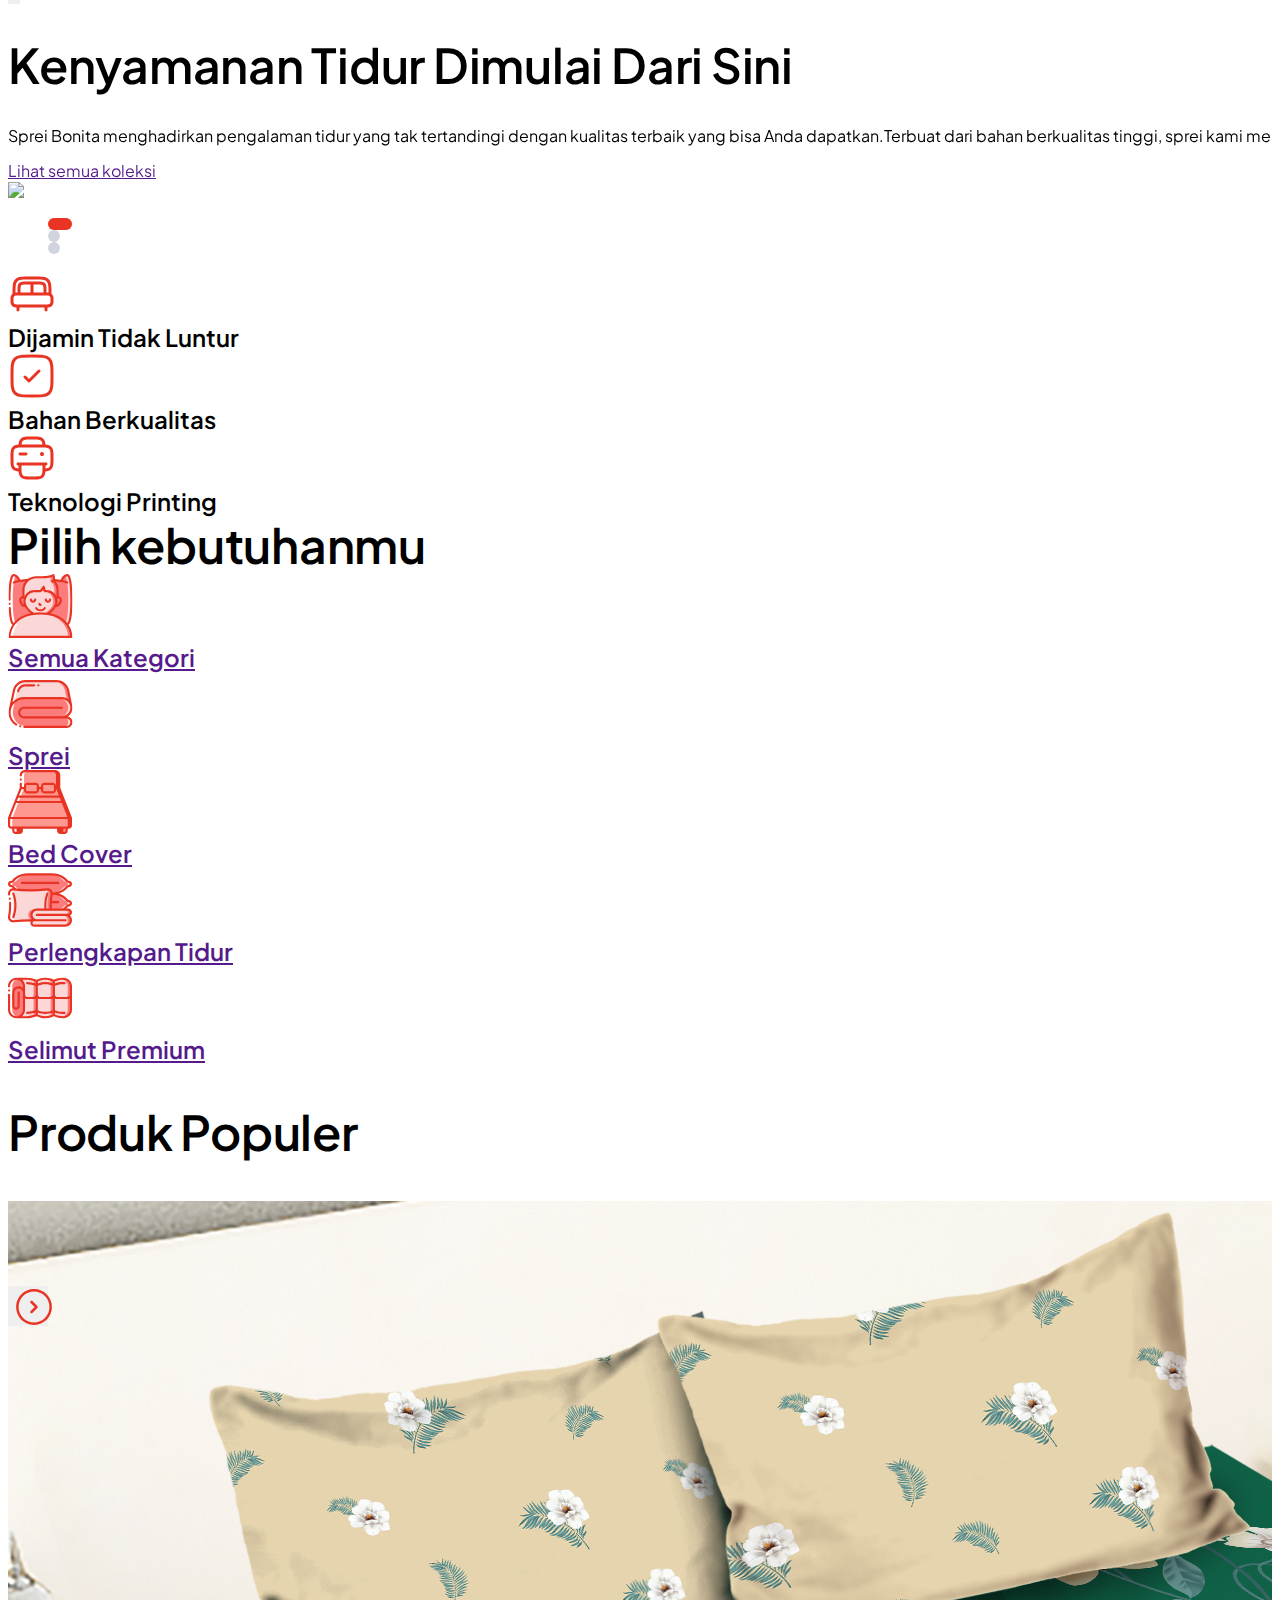
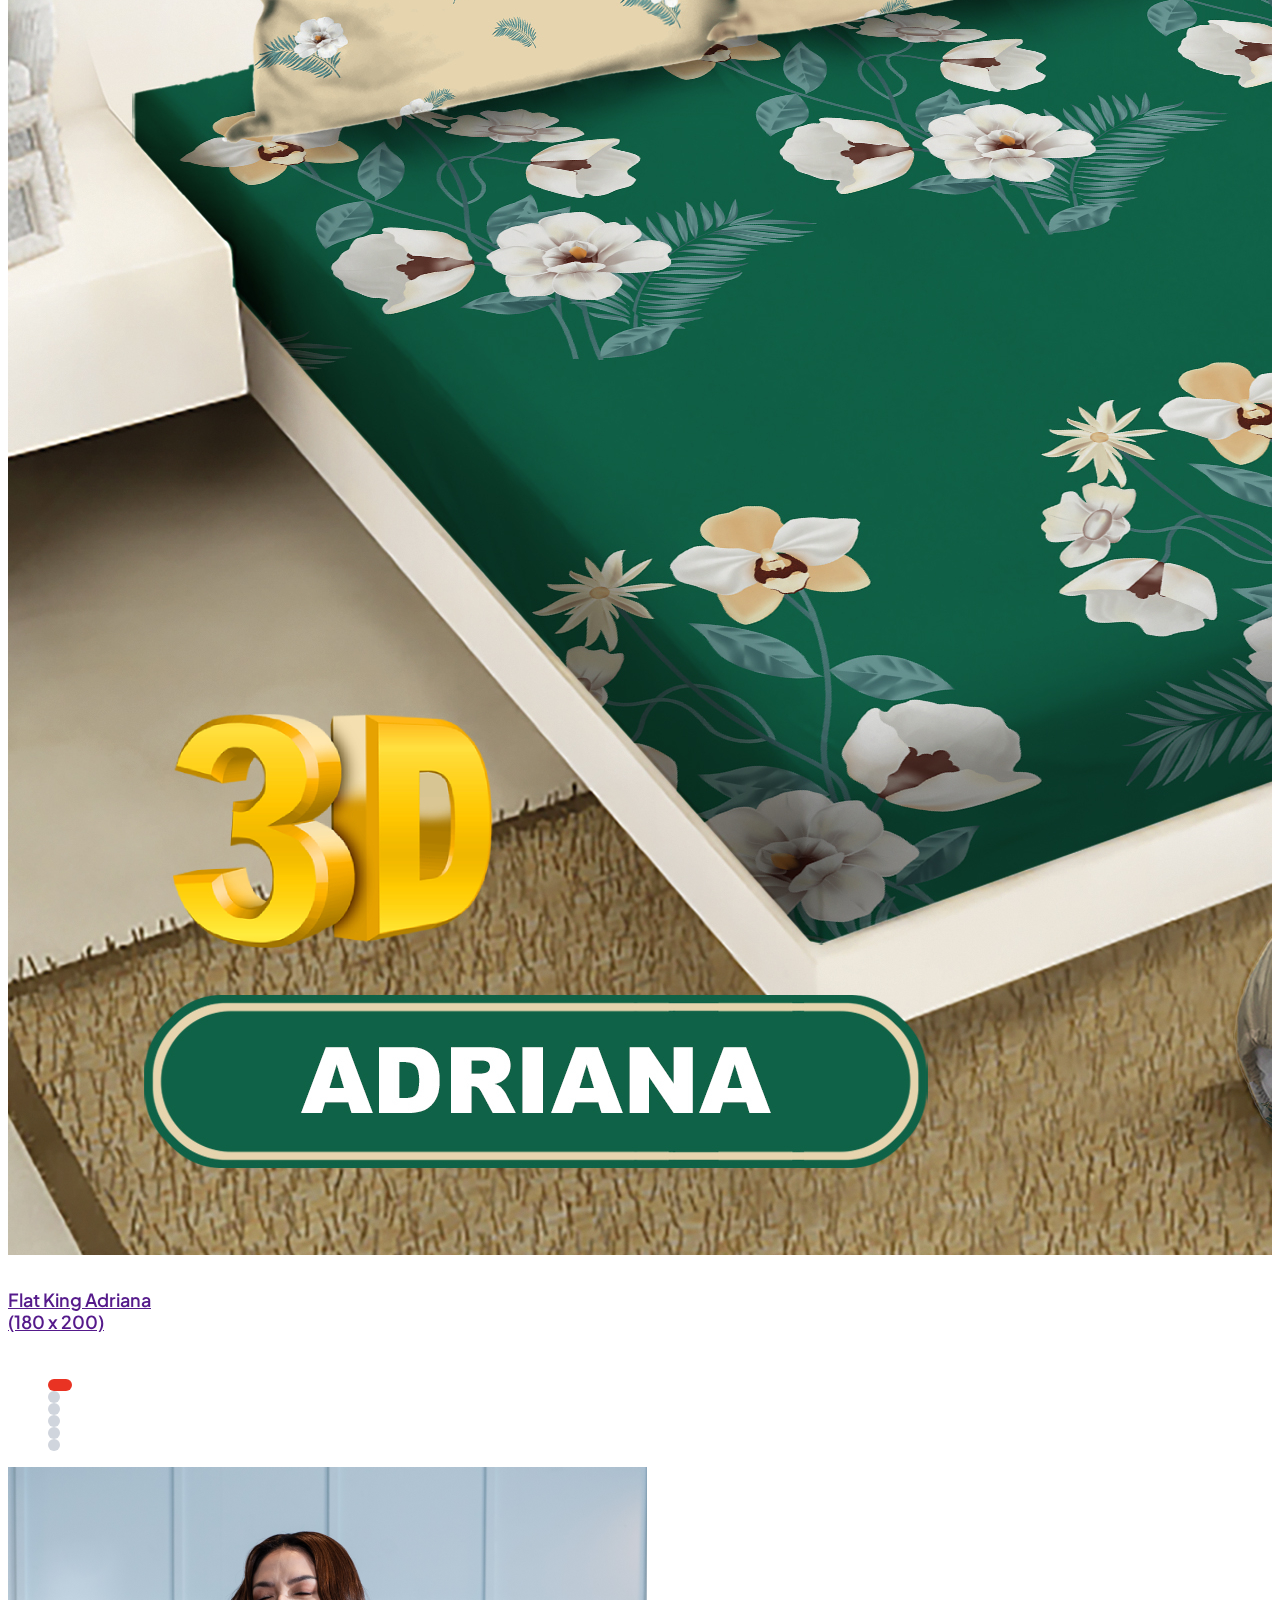
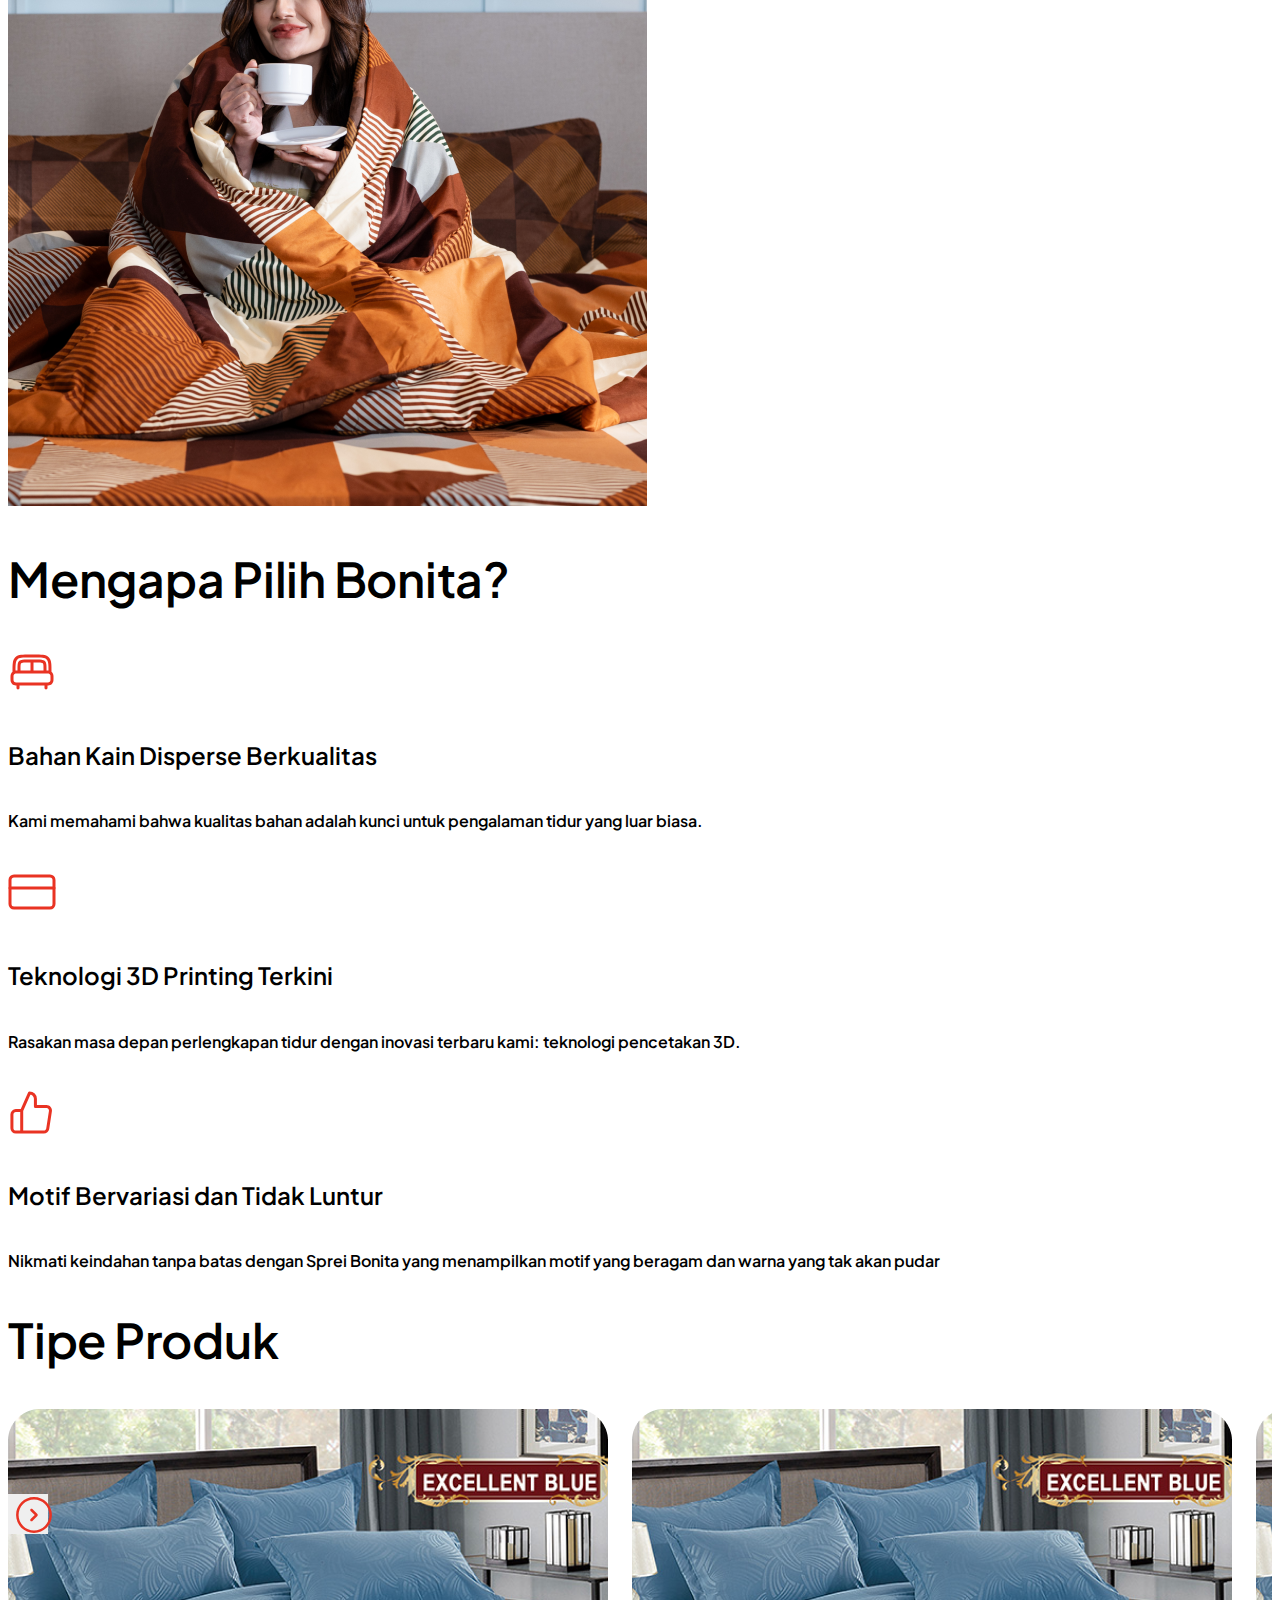
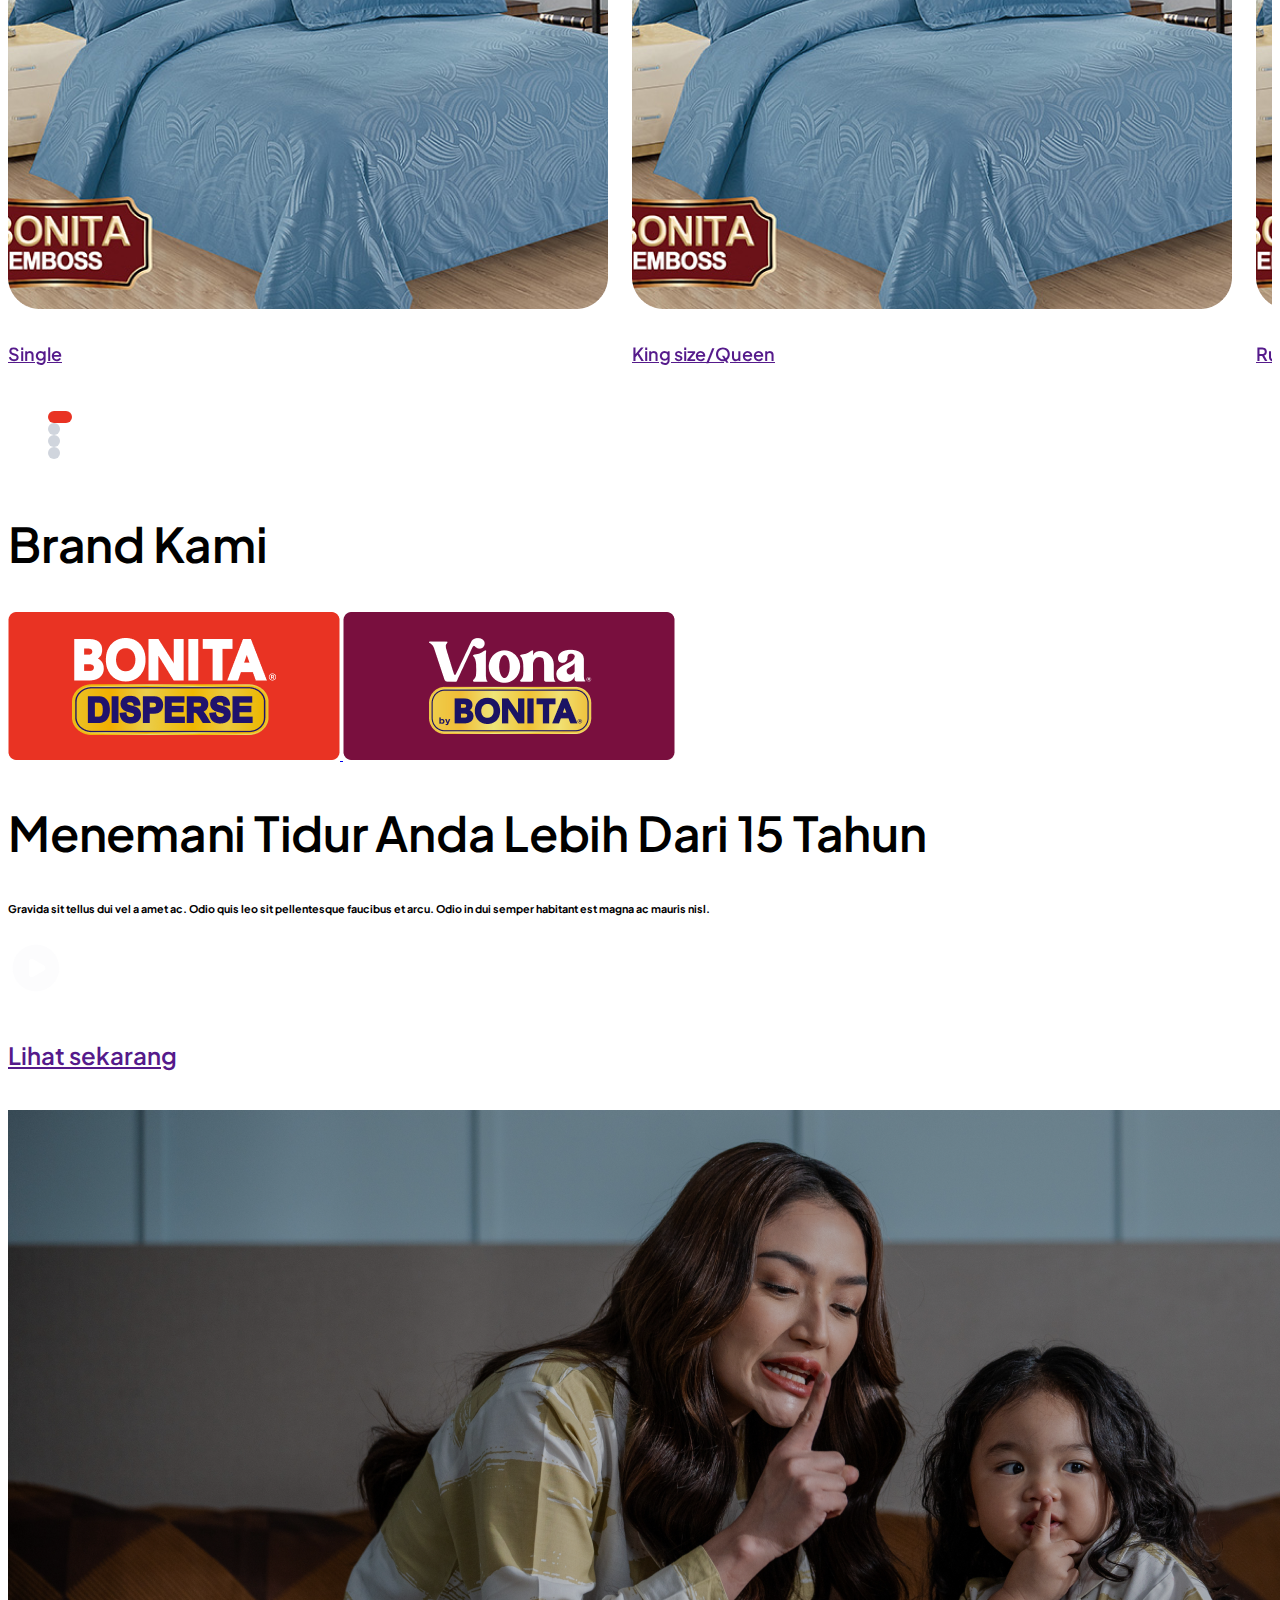
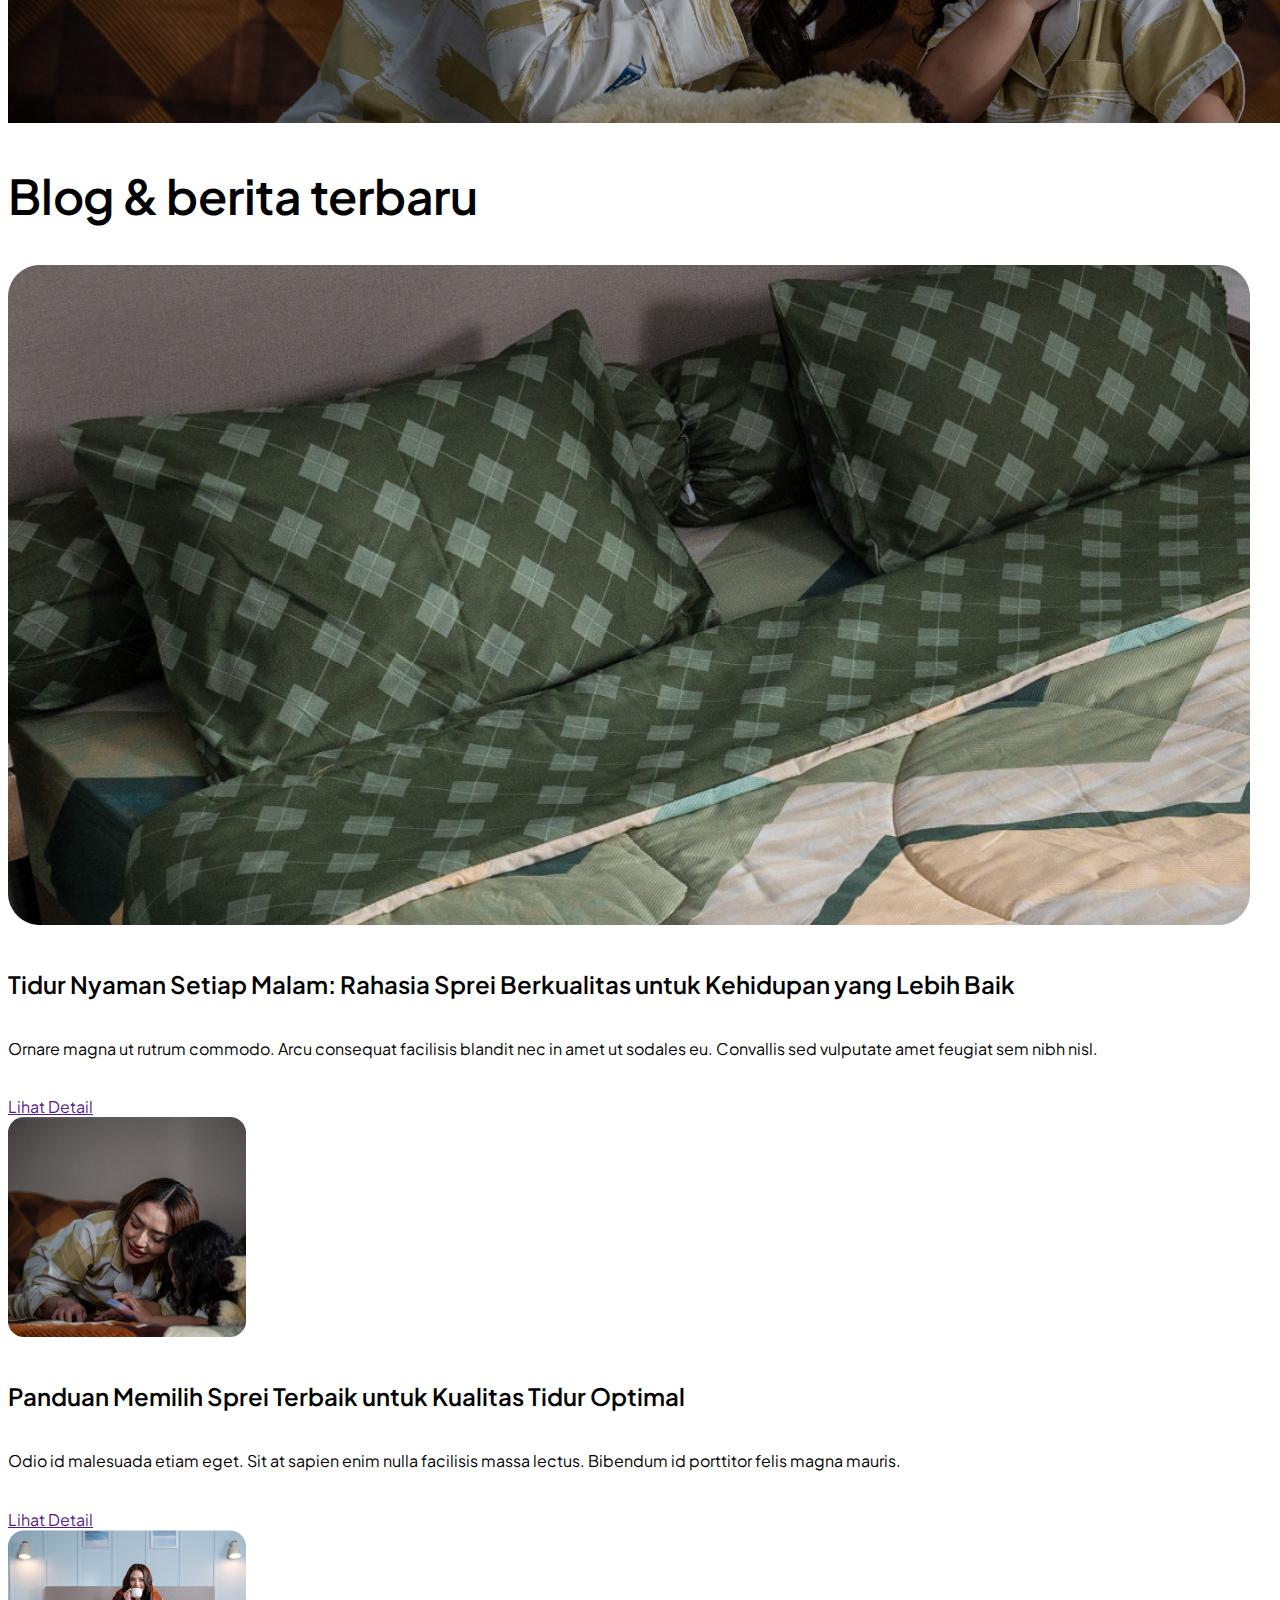
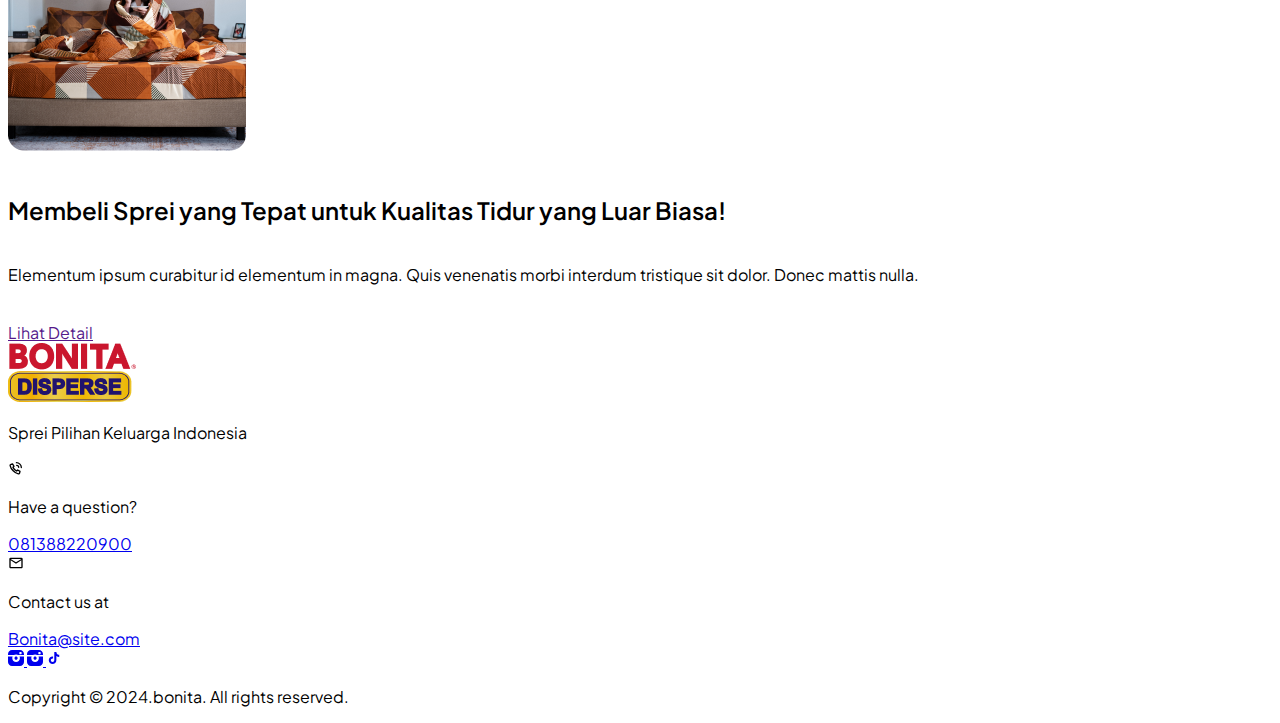
==== commit f4e31781: "Change header" ====
--- a/index.html
+++ b/index.html
@@ -95,17 +95,79 @@
 
   <body class="text-neutral-800">
     <!-- Header -->
-    <header class="py-3 bg-[#FCFCFD] border border-b">
-      <div class="container mx-auto flex justify-between items-center">
-        <a href="https://aframawandani.github.io/bonita-dev/"><img src="https://aframawandani.github.io/bonita-dev/assets/images/logo.png" alt="Logo" class="h-[50px]" /></a>
-        <ul class="flex gap-10 text-[#E93323] font-semibold">
-          <li>
-            <a href="/#brand">Brand</a>
-          </li>
-          <li>
-            <a target="_blank" href="https://wa.me/6281388220900">Kontak Kami</a>
-          </li>
-        </ul>
+    <header class="sticky z-50 top-0 h-[73px] border-b border-neutral-200 bg-white">
+      <div class="mx-auto flex flex-col max-w-[1440px] py-24 px-5 lg:px-20 h-full !py-0">
+        <div class="relative flex items-center gap-2 h-full">
+          <button class="shrink-0 block lg:hidden p-2">
+            <img class="w-8 h-8" src="/assets/images/menu.svg" alt="" />
+            <img
+              class="w-8 h-8 hidden"
+              src="/assets/images/x.svg"
+            />
+          </button>
+          <a class="shrink-0 mx-auto lg:mx-0" href="/">
+            <img
+              class="w-[121px] h-10 object-cover"
+              src="/assets/images/screenshot-20240402-at-1315-1@2x.png"
+            />
+          </a>
+          <nav class="hidden lg:block fixed lg:static top-[72px] left-0 right-0 mr-auto bg-white">
+            <ul class="flex flex-col lg:flex-row items-stetch justify-start shrink-0 text-neutral-800">
+              <li>
+                <a
+                  class="block px-10 lg:px-5 py-6 font-semibold text-nowrap text-primary-300"
+                  href="/"
+                >Beranda</a>
+              </li>
+              <li>
+                <a
+                  class="block px-10 lg:px-5 py-6 font-semibold text-nowrap"
+                  href="/about"
+                >Tentang Kami</a>
+              </li>
+              <li>
+                <a
+                  class="block px-10 lg:px-5 py-6 font-semibold text-nowrap"
+                  href="/product"
+                >Sprei</a>
+              </li>
+              <li>
+                <a
+                  class="block px-10 lg:px-5 py-6 font-semibold text-nowrap"
+                  href="/product"
+                >Bedcover</a>
+              </li>
+              <li>
+                <a
+                  class="block px-10 lg:px-5 py-6 font-semibold text-nowrap"
+                  href="/product"
+                >Viona</a>
+              </li>
+              <li>
+                <a
+                  class="block px-10 lg:px-5 py-6 font-semibold text-nowrap"
+                  href="/partners"
+                >Partner Kami</a>
+              </li>
+            </ul>
+          </nav>
+          <div class="absolute xl:relative hidden xl:!block left-0 top-auto w-full xl:w-auto bg-white">
+            <img
+              class="hidden xl:block absolute top-2 left-6 w-8 h-8"
+              src="/assets/images/search.svg"
+            />
+            <button class="block xl:hidden absolute top-2 left-6">
+              <img class="w-8 h-8" src="/assets/images/arrow-left.svg" />
+            </button>
+            <input
+              class="rounded-2xl bg-neutral-50 box-border w-full xl:w-[297px] h-12 flex flex-row items-center justify-start py-4 pl-16 pr-6 gap-[8px] border-[1px] border-solid border-neutral-200"
+              placeholder="Search"
+            />
+          </div>
+          <button class="ml-0 lg:ml-auto shrink-0 block xl:hidden p-2">
+            <img class="w-8 h-8" src="search.svg" alt="" />
+          </button>
+        </div>
       </div>
     </header>
     
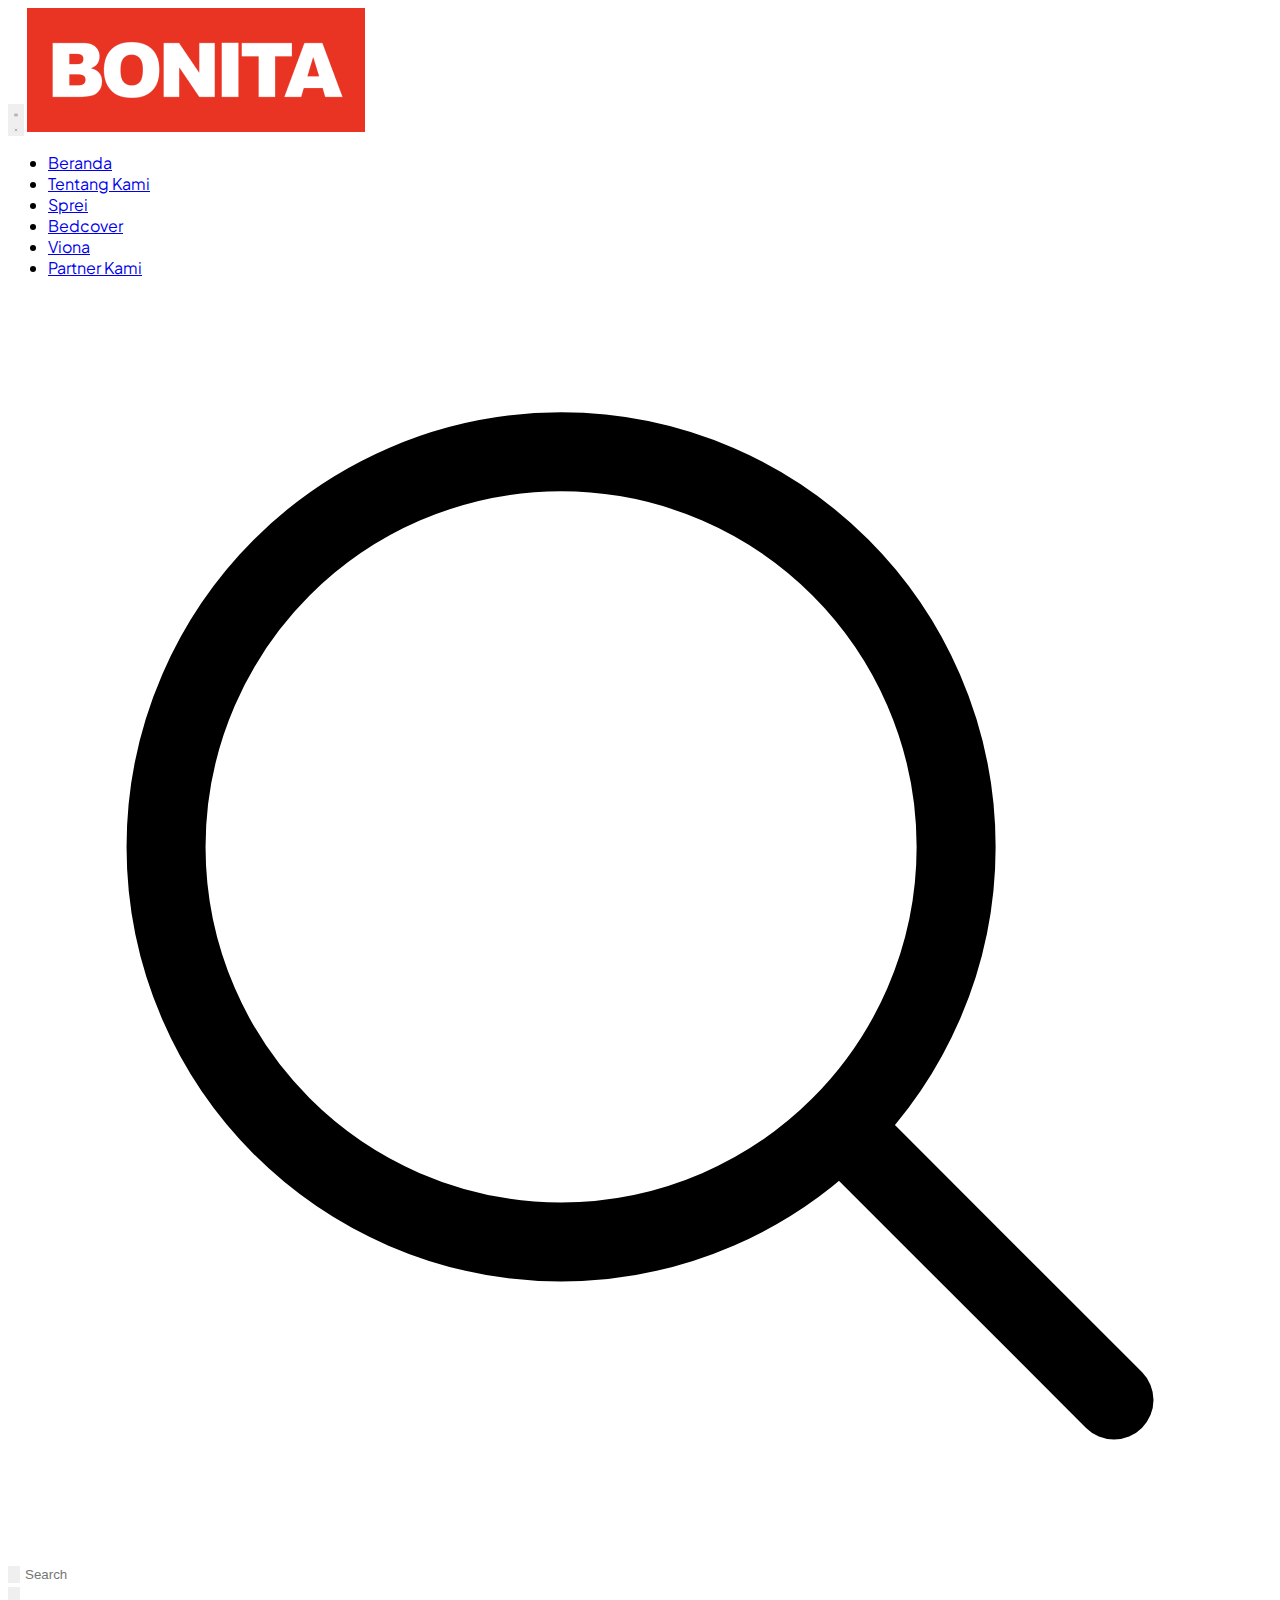
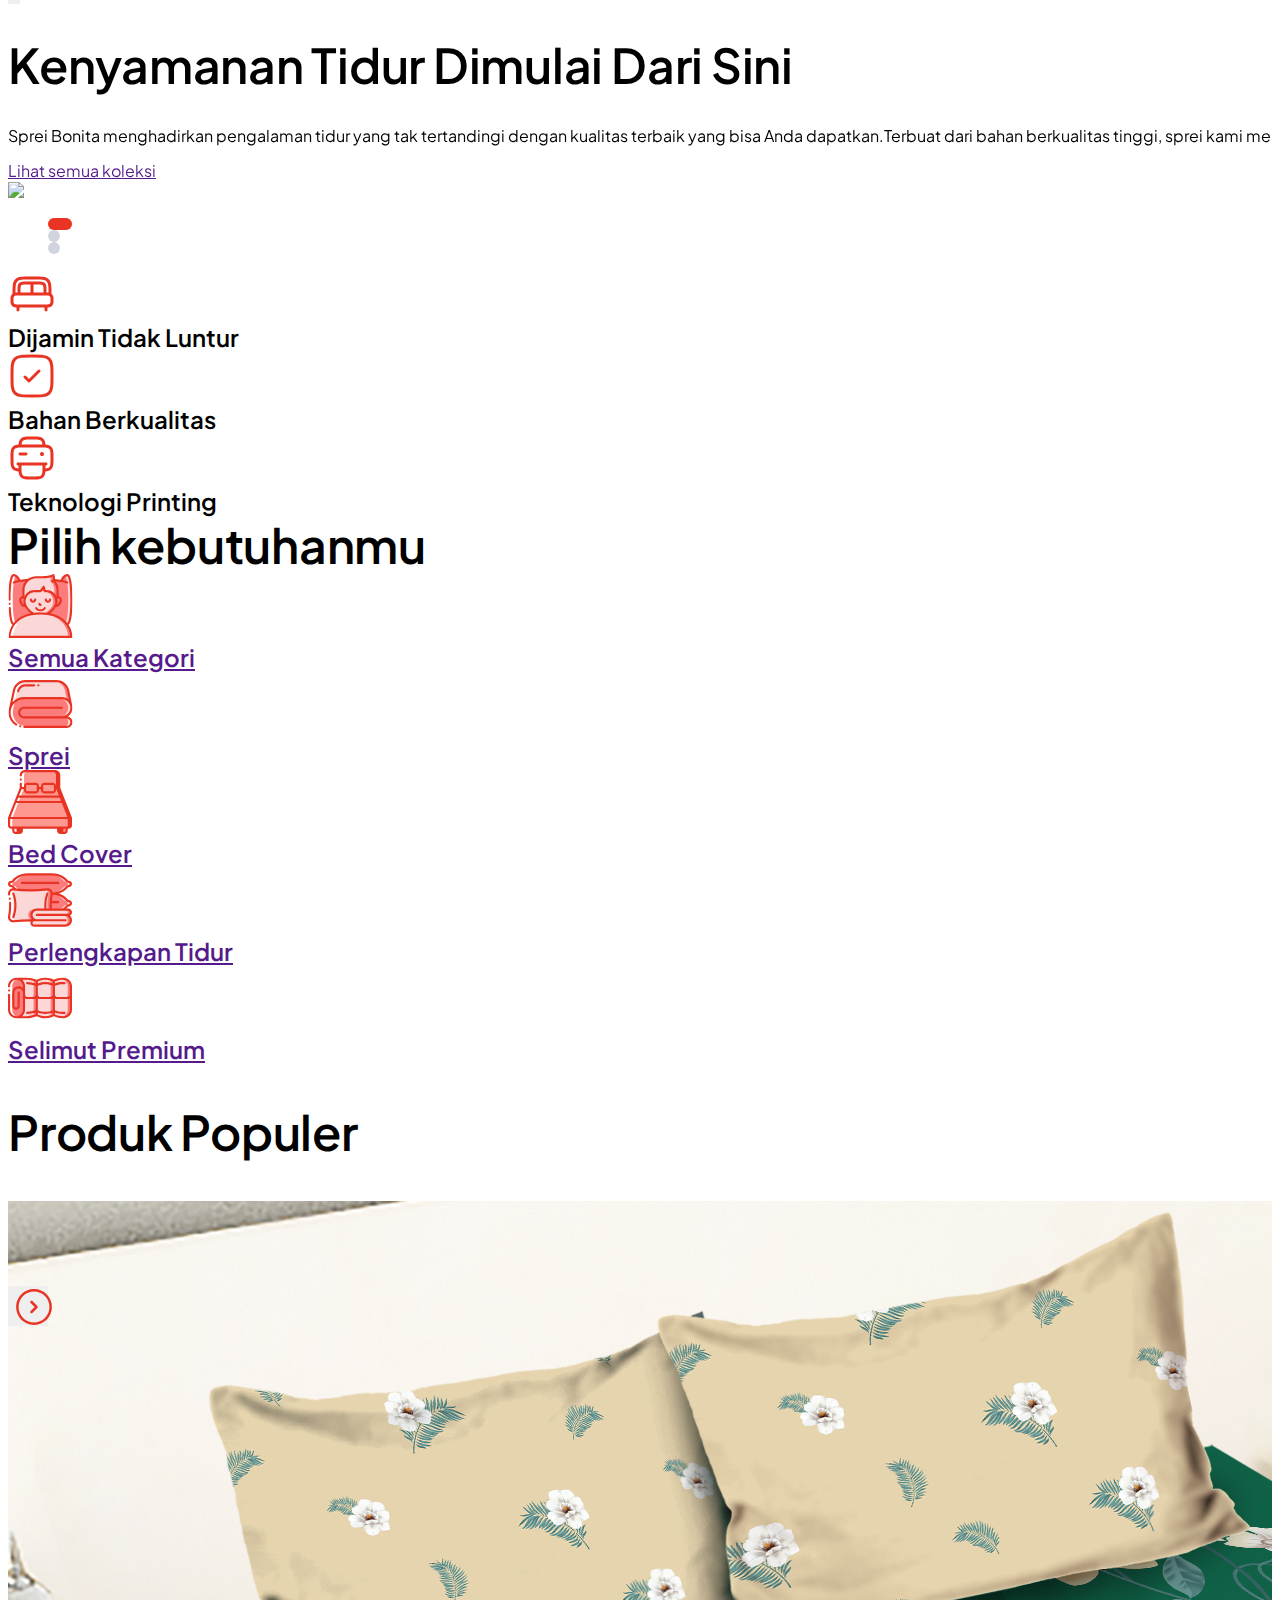
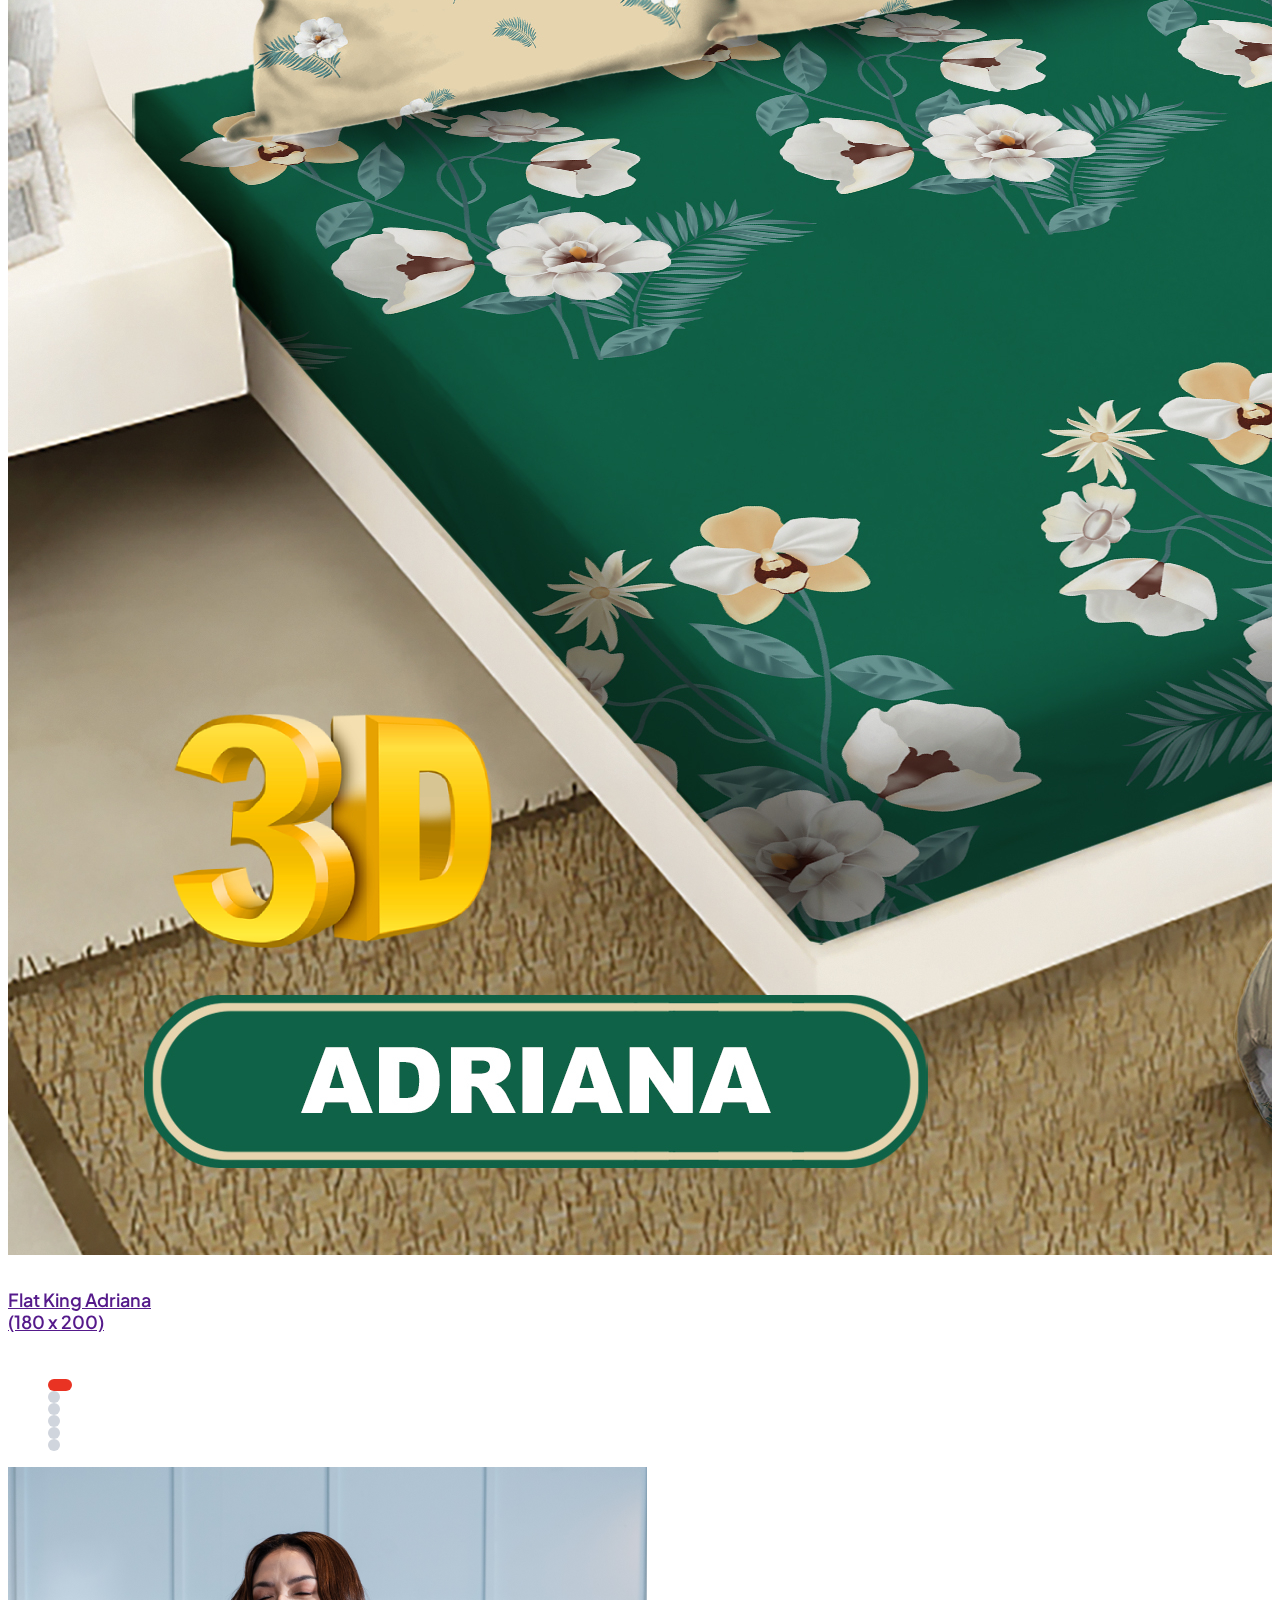
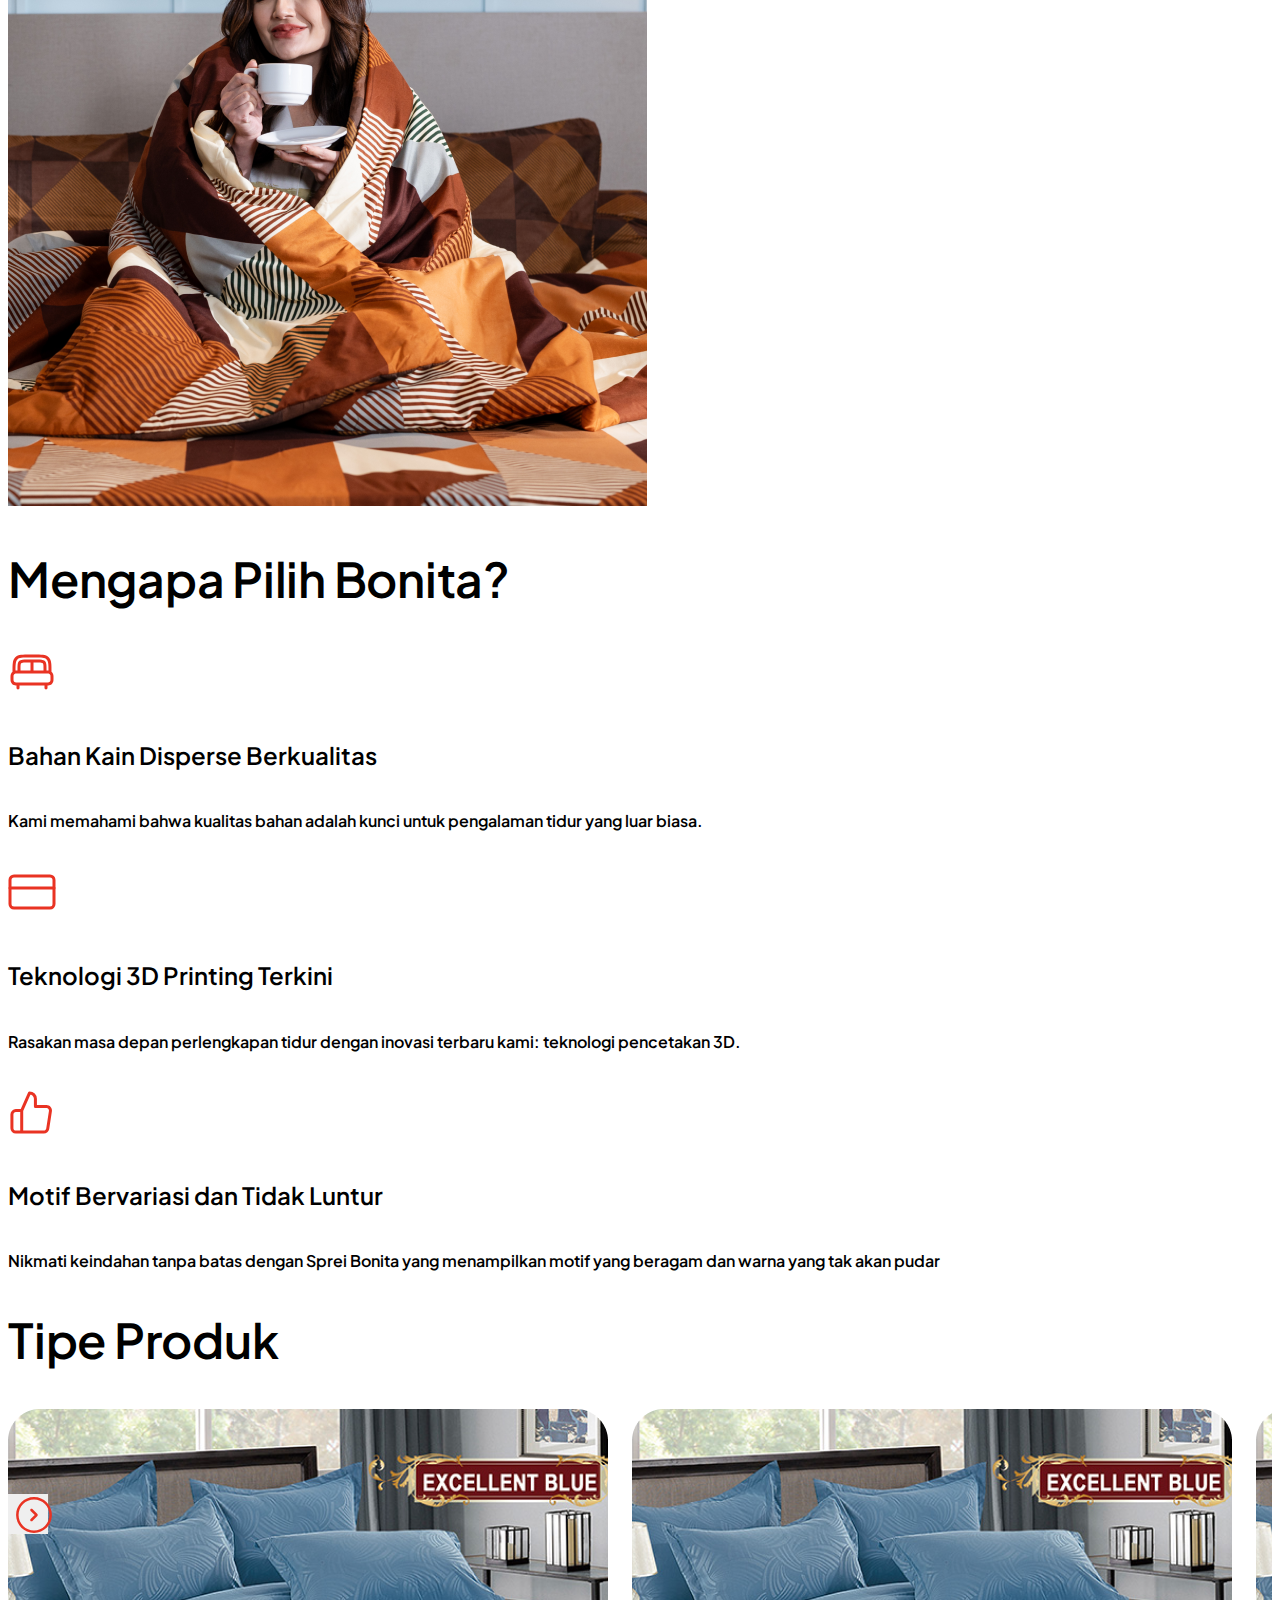
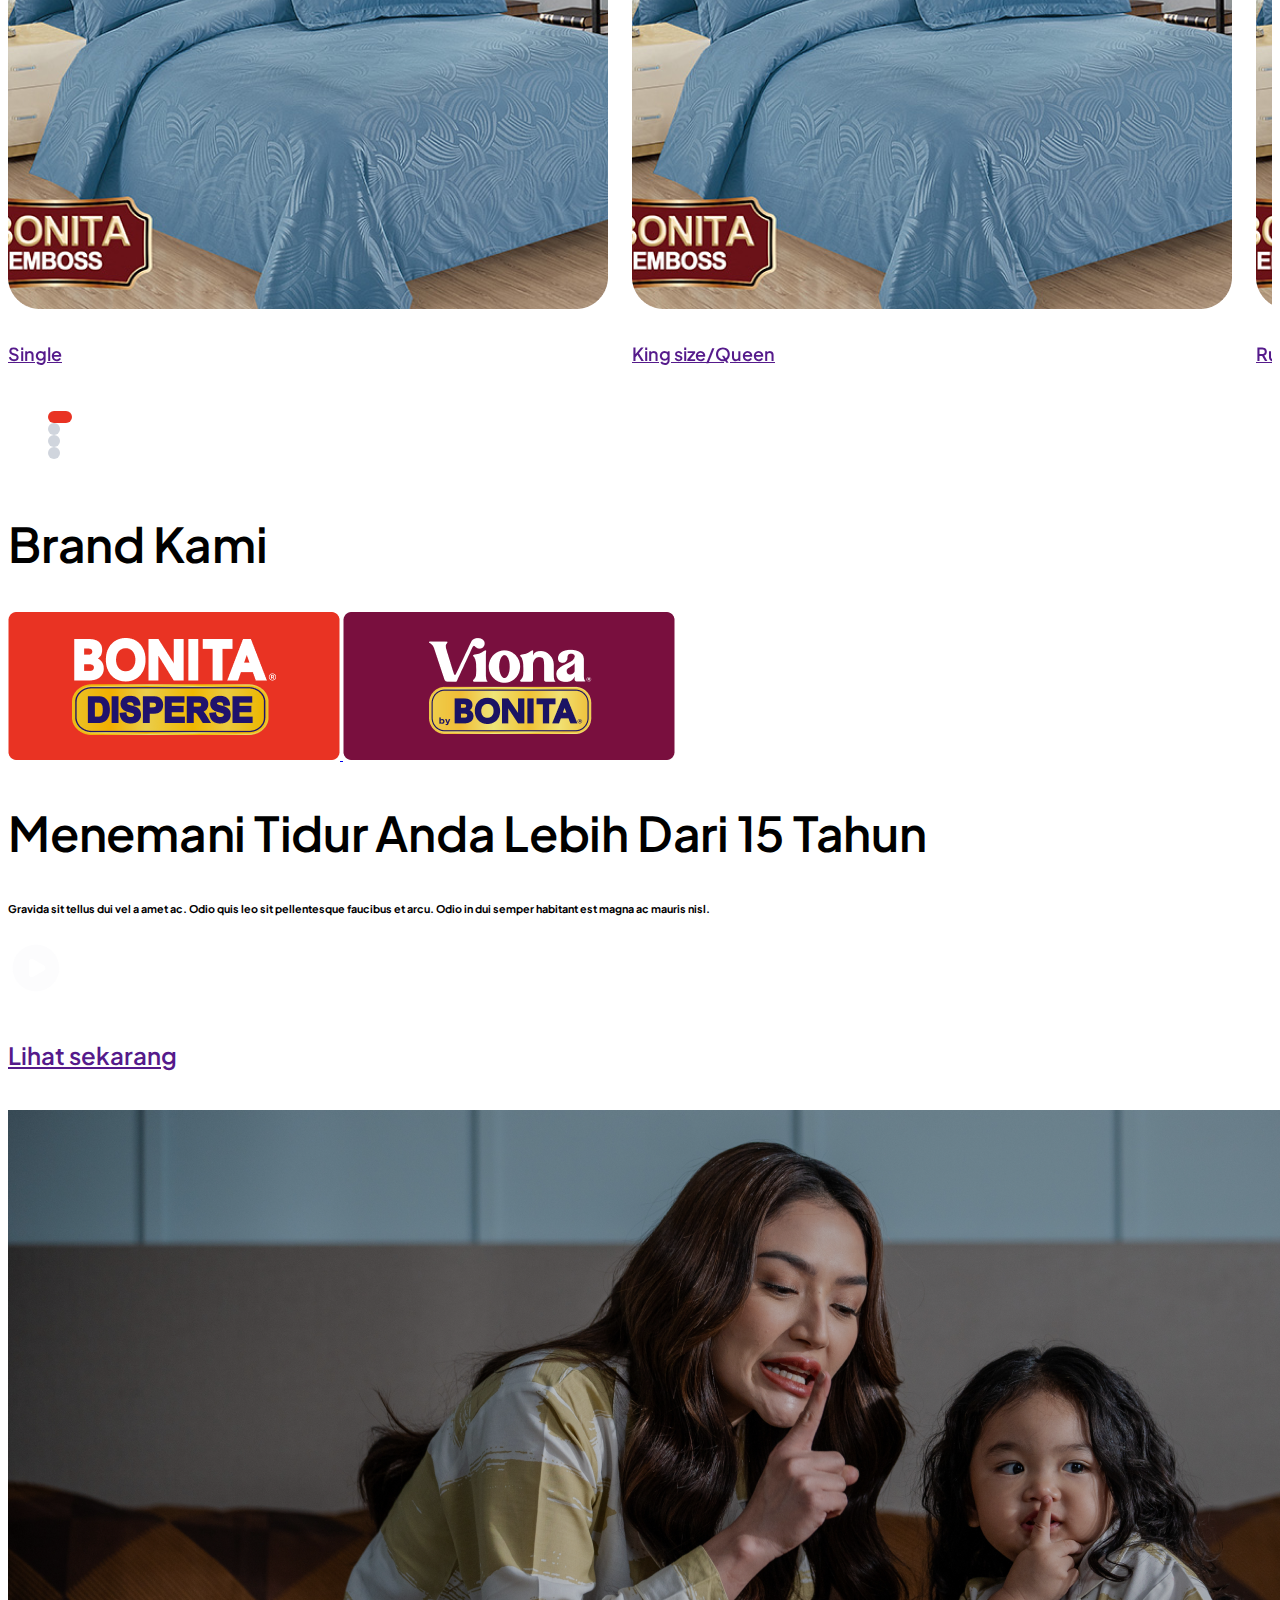
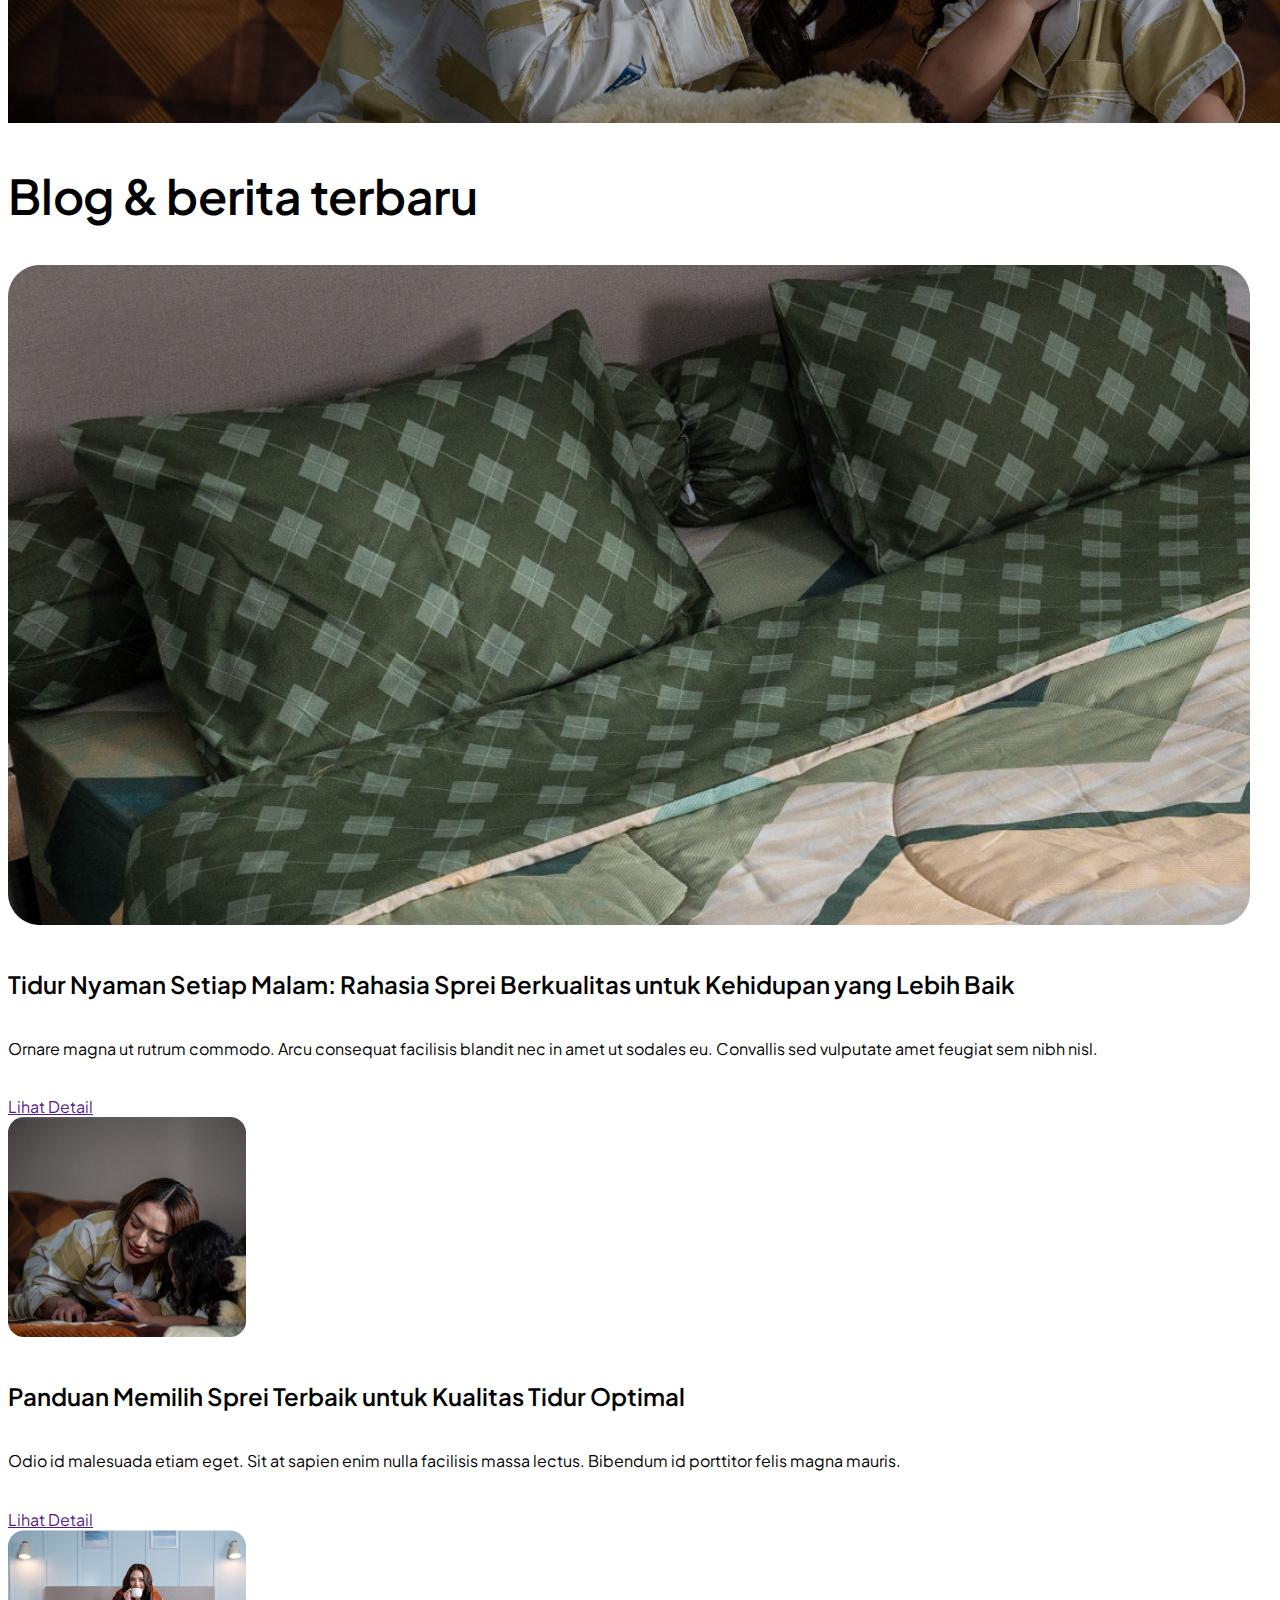
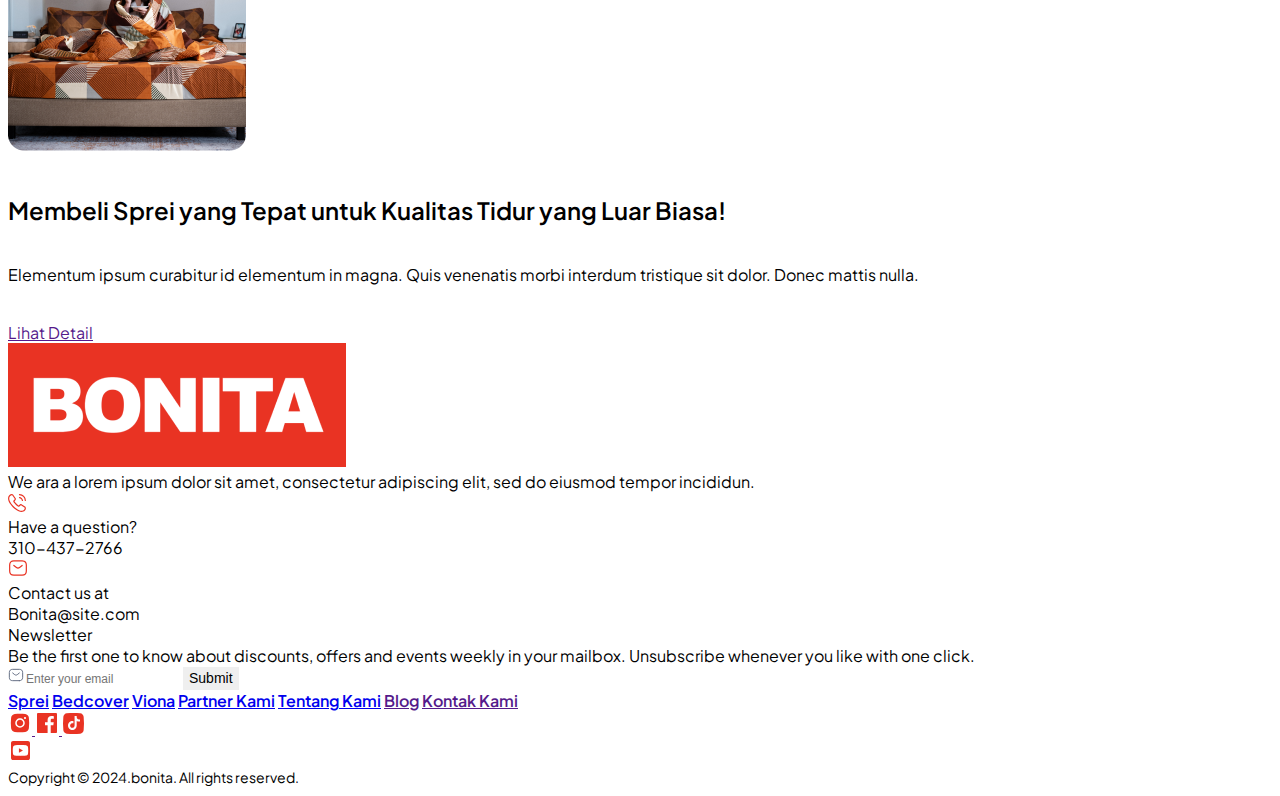
==== commit 795545cc: "Change footer" ====
--- a/index.html
+++ b/index.html
@@ -724,139 +724,124 @@
     <!-- Footer -->
     <footer class="relative bg-neutral-100">
       <div class="mx-auto flex flex-col max-w-[1440px] py-24 px-5 lg:px-20 pt-12 pb-[21px]">
-        <div class="grid grid-cols-1 lg:grid-cols-2 gap-10">
-          <div>
-            <div class="flex flex-col sm:flex-row gap-5 items-center">
-              <a href="https://aframawandani.github.io/bonita-dev/"><img src="https://aframawandani.github.io/bonita-dev/assets/images/logo.png" alt="Logo" class="w-[150px]" /></a>
-              <p class="text-center sm:text-start">
-                Sprei Pilihan Keluarga Indonesia
-              </p>
-            </div>
-          </div>
-          <div class="flex justify-center sm:justify-start lg:justify-end items-start">
-            <div class="flex flex-col sm:flex-row gap-10">
-              <div class="flex items-center gap-3">
-                <div class="bg-[#FFC3BD] w-[45px] h-[45px] rounded-full flex justify-center items-center">
-                  <svg
-                    xmlns="http://www.w3.org/2000/svg"
-                    xmlns:xlink="http://www.w3.org/1999/xlink"
-                    aria-hidden="true"
-                    role="img"
-                    class="text-[#E93323] text-2xl iconify iconify--humbleicons"
-                    width="1em"
-                    height="1em"
-                    viewBox="0 0 24 24"
-                  >
-                    <path
-                      fill="none"
-                      stroke="currentColor"
-                      stroke-linecap="round"
-                      stroke-linejoin="round"
-                      stroke-width="2"
-                      d="M12.636 4A7.364 7.364 0 0 1 20 11.364M13 8a3 3 0 0 1 3 3M7 6l-2.485.621c-.89.223-1.534 1.029-1.352 1.928c1.06 5.213 7.075 11.228 12.288 12.287c.9.183 1.705-.46 1.928-1.35l.62-2.486l-3.5-2l-1.5 1.5c-2-1-4.5-3.5-5.5-5.5L9 9.5z"
-                    ></path>
-                  </svg>
+        <div class="flex flex-col lg:flex-row items-strect gap-x-16 gap-y-12">
+          <div class="basis-3/8 flex flex-col gap-6 text-neutral-500">
+            <div class="flex flex-col items-start justify-center gap-3">
+              <img
+                class="w-[169px] relative h-[62px] object-cover"
+                src="/assets/images/screenshot-20240402-at-1315-1@2x.png" />
+              <div class="self-stretch relative">
+                We ara a lorem ipsum dolor sit amet, consectetur adipiscing elit,
+                sed do eiusmod tempor incididun.
+              </div>
+            </div>
+            <div class="flex items-start justify-start gap-x-14 gap-y-6 flex-wrap">
+              <div class="shrink-0 flex items-center justify-center gap-3">
+                <div
+                  class="w-12 rounded-full bg-primary-50 h-12 overflow-hidden shrink-0 flex flex-col items-center justify-center">
+                  <img
+                    class="w-5 relative h-5"
+                    src="/assets/images/lighticon1.svg" />
                 </div>
-                <div>
-                  <p class="text-sm">Have a question?</p>
-                  <a
-                    href="https://wa.me/6281388220900"
-                    target="_blank"
-                    class="text-[#E93323] font-medium"
-                  >081388220900</a
-                  >
+                <div class="flex flex-col items-start justify-start gap-[2px]">
+                  <div class="relative">Have a question?</div>
+                  <div class="relative text-base font-semibold text-primary-300">
+                    310-437-2766
+                  </div>
                 </div>
               </div>
-              <div class="flex items-center gap-3">
-                <div class="bg-[#FFC3BD] w-[45px] h-[45px] rounded-full flex justify-center items-center">
-                  <svg
-                    xmlns="http://www.w3.org/2000/svg"
-                    xmlns:xlink="http://www.w3.org/1999/xlink"
-                    aria-hidden="true"
-                    role="img"
-                    class="text-[#E93323] text-2xl iconify iconify--material-symbols"
-                    width="1em"
-                    height="1em"
-                    viewBox="0 0 24 24"
-                  >
-                    <path
-                      fill="currentColor"
-                      d="M4 20q-.825 0-1.412-.587T2 18V6q0-.825.588-1.412T4 4h16q.825 0 1.413.588T22 6v12q0 .825-.587 1.413T20 20zm8-7L4 8v10h16V8zm0-2l8-5H4zM4 8V6v12z"
-                    ></path>
-                  </svg>
+              <div class="shrink-0 flex items-center justify-center gap-3">
+                <div
+                  class="w-12 rounded-full bg-primary-50 h-12 overflow-hidden shrink-0 flex flex-col items-center justify-center">
+                  <img
+                    class="w-5 relative h-5"
+                    src="/assets/images/lighticon2.svg" />
                 </div>
-                <div>
-                  <p class="text-sm">Contact us at</p>
-                  <a href="#" class="text-[#E93323] font-medium">Bonita@site.com</a>
+                <div class="flex flex-col items-start justify-start gap-[2px]">
+                  <div class="relative">Contact us at</div>
+                  <div class="relative text-base font-semibold text-primary-300">
+                    Bonita@site.com
+                  </div>
                 </div>
               </div>
             </div>
           </div>
-        </div>
-        <div class="flex flex-col sm:flex-row gap-5 justify-between items-center border-t mt-10 pt-5">
-          <div class="flex gap-2">
+          <div class="basis-5/8 flex flex-col gap-8 text-lg">
+            <div class="flex flex-col items-start justify-center gap-[12px]">
+              <div class="relative font-semibold">Newsletter</div>
+              <div
+                class="self-stretch relative text-sm leading-[150%] text-neutral-500 whitespace-pre-wrap">
+                Be the first one to know about discounts, offers and events weekly
+                in your mailbox. Unsubscribe whenever you like with one click.
+              </div>
+            </div>
+            <div class="relative">
+              <img
+                class="absolute top-4 left-6 w-4 h-4"
+                src="/assets/images/lighticon.svg" /><input
+                class="w-full rounded-full bg-neutral-25 box-border h-12 shrink-0 flex pl-12 pr-[104px] border typeface-overline border-neutral-200 text-sm text-neutral-500"
+                placeholder="Enter your email" /><button
+                class="absolute top-1.5 right-1.5 w-[94px] rounded-2xl bg-primary-300 h-9 py-0 typeface-caption text-white">
+                Submit
+              </button>
+            </div>
+          </div>
+        </div>
+      </div>
+      <div class="w-full h-[1px] bg-neutral-200"></div>
+      <div class="mx-auto flex flex-col max-w-[1440px] py-24 px-5 lg:px-20 gap-12 pt-[21px] pb-12">
+        <div class="flex items-start justify-between gap-8 flex-wrap">
+          <a class="shrink-0 typeface-subtitle-2" href="/product">Sprei</a>
+          <a class="shrink-0 typeface-subtitle-2" href="/product">Bedcover</a>
+          <a class="shrink-0 typeface-subtitle-2" href="/product">Viona</a>
+          <a class="shrink-0 typeface-subtitle-2" href="/partners">Partner Kami</a>
+          <a class="shrink-0 typeface-subtitle-2" href="/about">Tentang Kami</a>
+          <a class="shrink-0 typeface-subtitle-2" href>Blog</a>
+          <a class="shrink-0 typeface-subtitle-2" href>Kontak Kami</a>
+        </div>
+        <div class="flex flex-col md:flex-row items-center justify-between gap-8">
+          <div class="flex items-center justify-start gap-2">
             <a
-              class="bg-[#FFC3BD] w-[35px] h-[35px] rounded-full flex justify-center items-center"
-              href="https://www.instagram.com/bonitasprei_official/"
+              class="shrink-0 flex items-center justify-center rounded-full bg-primary-50 p-3"
+              href
             >
-              <svg
-                xmlns="http://www.w3.org/2000/svg"
-                xmlns:xlink="http://www.w3.org/1999/xlink"
-                aria-hidden="true"
-                role="img"
-                class="text-[#E93323] iconify iconify--brandico"
-                width="1em"
-                height="1em"
-                viewBox="0 0 1000 1000"
-              >
-                <path
-                  fill="currentColor"
-                  d="M603.575 510.854c0-54.044-44.172-98.02-98.463-98.02c-54.285 0-98.455 43.977-98.455 98.02c0 54.058 44.17 98.026 98.455 98.026c54.291 0 98.463-43.968 98.463-98.026M749.855.602H250.142C112.465.602.456 112.124.456 249.199v69.266h367.413c38.769-27.496 86.118-43.739 137.243-43.739c51.124 0 98.48 16.243 137.251 43.739H999.54v-69.266C999.54 112.123 887.531.602 749.855.602m101.12 236.435c0 15.191-12.48 27.622-27.743 27.622h-85.72c-15.261 0-27.743-12.431-27.743-27.622v-85.352c0-15.19 12.481-27.622 27.743-27.622h85.72c15.262 0 27.743 12.43 27.743 27.622zM742.287 510.854c0 130.215-106.402 236.133-237.176 236.133c-130.778 0-237.17-105.918-237.17-236.133c0-35.848 8.11-69.845 22.532-100.318H.456v340.263c0 137.085 112.009 248.597 249.686 248.597h499.714c137.676 0 249.685-111.513 249.685-248.597V410.536H719.755c14.422 30.473 22.532 64.47 22.532 100.318"
-                ></path>\
-              </svg>
+              <img
+                class="relative w-6 h-6"
+                alt
+                src="/assets/images/basilinstagramsolid.svg"
+              />
             </a>
             <a
-              class="bg-[#FFC3BD] w-[35px] h-[35px] rounded-full flex justify-center items-center"
-              href="https://www.instagram.com/vionaspreiofficial/"
+              class="shrink-0 flex items-center justify-center rounded-full bg-primary-50 p-3"
+              href
             >
-              <svg
-                xmlns="http://www.w3.org/2000/svg"
-                xmlns:xlink="http://www.w3.org/1999/xlink"
-                aria-hidden="true"
-                role="img"
-                class="text-[#E93323] iconify iconify--brandico"
-                width="1em"
-                height="1em"
-                viewBox="0 0 1000 1000"
+              <img
+                class="w-6 h-6"
+                src="/assets/images/fefacebook.svg" />
+              </a>
+              <a
+                class="shrink-0 flex items-center justify-center rounded-full bg-primary-50 p-3"
+                href
               >
-                <path
-                  fill="currentColor"
-                  d="M603.575 510.854c0-54.044-44.172-98.02-98.463-98.02c-54.285 0-98.455 43.977-98.455 98.02c0 54.058 44.17 98.026 98.455 98.026c54.291 0 98.463-43.968 98.463-98.026M749.855.602H250.142C112.465.602.456 112.124.456 249.199v69.266h367.413c38.769-27.496 86.118-43.739 137.243-43.739c51.124 0 98.48 16.243 137.251 43.739H999.54v-69.266C999.54 112.123 887.531.602 749.855.602m101.12 236.435c0 15.191-12.48 27.622-27.743 27.622h-85.72c-15.261 0-27.743-12.431-27.743-27.622v-85.352c0-15.19 12.481-27.622 27.743-27.622h85.72c15.262 0 27.743 12.43 27.743 27.622zM742.287 510.854c0 130.215-106.402 236.133-237.176 236.133c-130.778 0-237.17-105.918-237.17-236.133c0-35.848 8.11-69.845 22.532-100.318H.456v340.263c0 137.085 112.009 248.597 249.686 248.597h499.714c137.676 0 249.685-111.513 249.685-248.597V410.536H719.755c14.422 30.473 22.532 64.47 22.532 100.318"
-                ></path>
-              </svg>
-            </a>
-            <a
-              class="bg-[#FFC3BD] w-[35px] h-[35px] rounded-full flex justify-center items-center"
-              href="https://www.tiktok.com/@bonitasprei_official"
-            >
-              <svg
-                xmlns="http://www.w3.org/2000/svg"
-                xmlns:xlink="http://www.w3.org/1999/xlink"
-                aria-hidden="true"
-                role="img"
-                class="text-[#E93323] iconify iconify--ic"
-                width="1em"
-                height="1em"
-                viewBox="0 0 24 24"
+                <img
+                class="w-6 h-6"
+                src="/assets/images/tiktok-1.svg" />
+              </a>
+              <a
+                class="shrink-0 flex items-center justify-center rounded-full bg-primary-50 p-3"
+                href
               >
-                <path
-                  fill="currentColor"
-                  d="M16.6 5.82s.51.5 0 0A4.278 4.278 0 0 1 15.54 3h-3.09v12.4a2.592 2.592 0 0 1-2.59 2.5c-1.42 0-2.6-1.16-2.6-2.6c0-1.72 1.66-3.01 3.37-2.48V9.66c-3.45-.46-6.47 2.22-6.47 5.64c0 3.33 2.76 5.7 5.69 5.7c3.14 0 5.69-2.55 5.69-5.7V9.01a7.35 7.35 0 0 0 4.3 1.38V7.3s-1.88.09-3.24-1.48"
-                ></path>
-              </svg>
-            </a>
-          </div>
-          <p class="text-sm">Copyright © 2024.bonita. All rights reserved.</p>
+                <div class="flex items-center justify-center">
+                  <img
+                    class="w-6 h-6"
+                    alt
+                    src="/assets/images/basilinstagramsolid1.svg" />
+                </div>
+              </a>
+          </div>
+          <div class="typeface-caption opacity-[0.5] mix-blend-normal">
+            Copyright © 2024.bonita. All rights reserved.
+          </div>
         </div>
       </div>
     </footer>
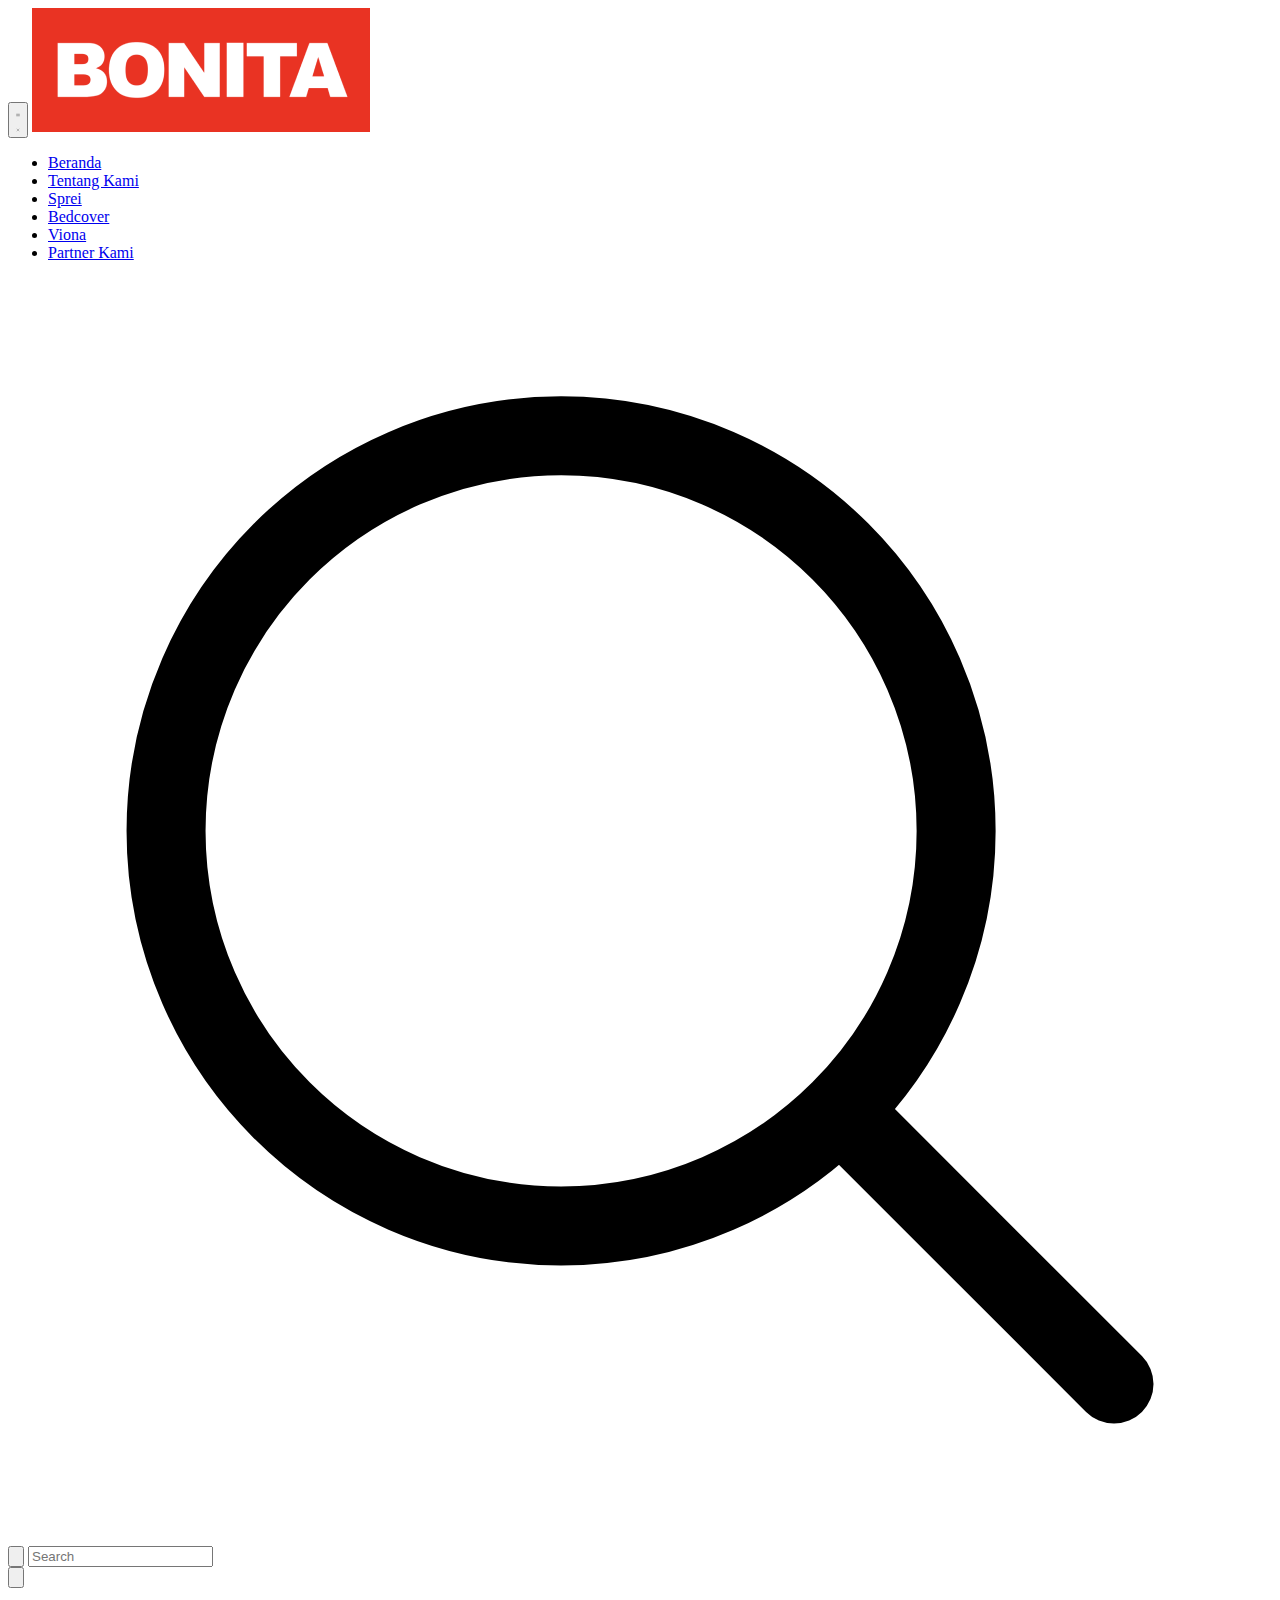
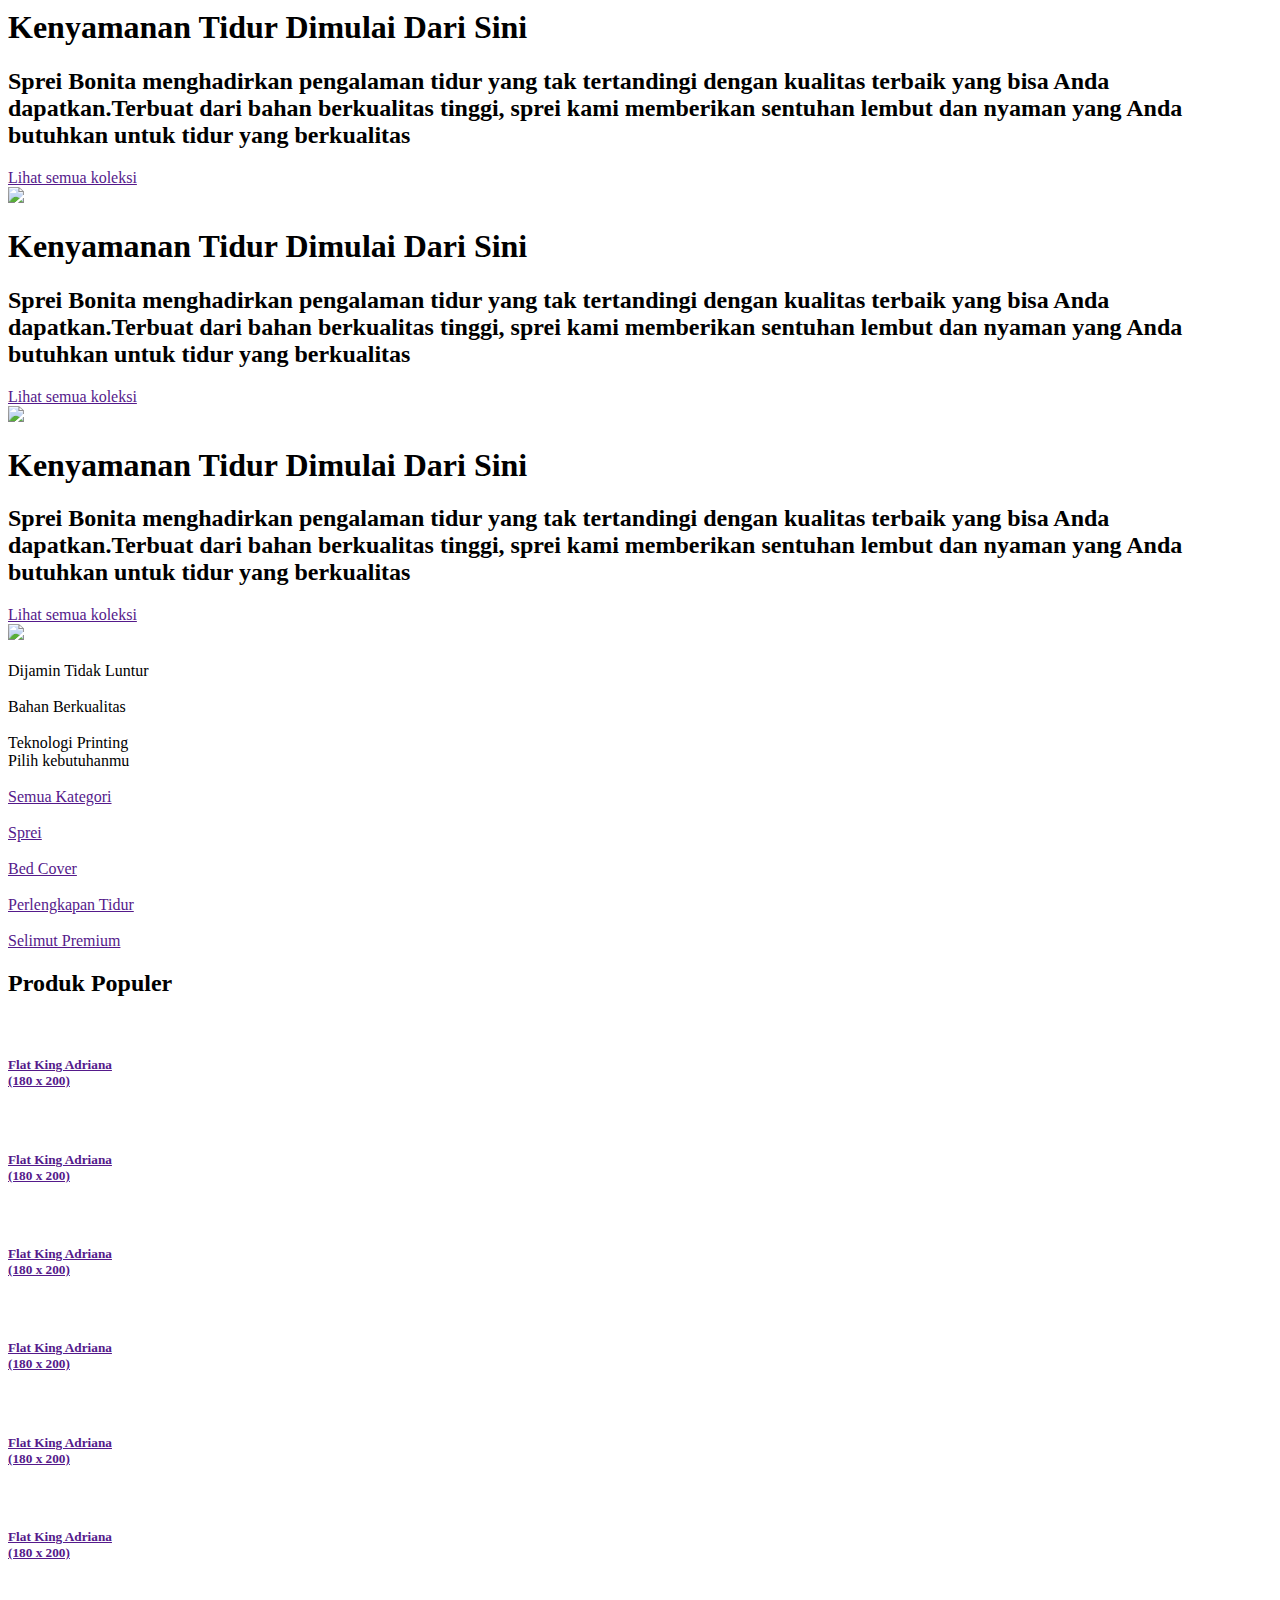
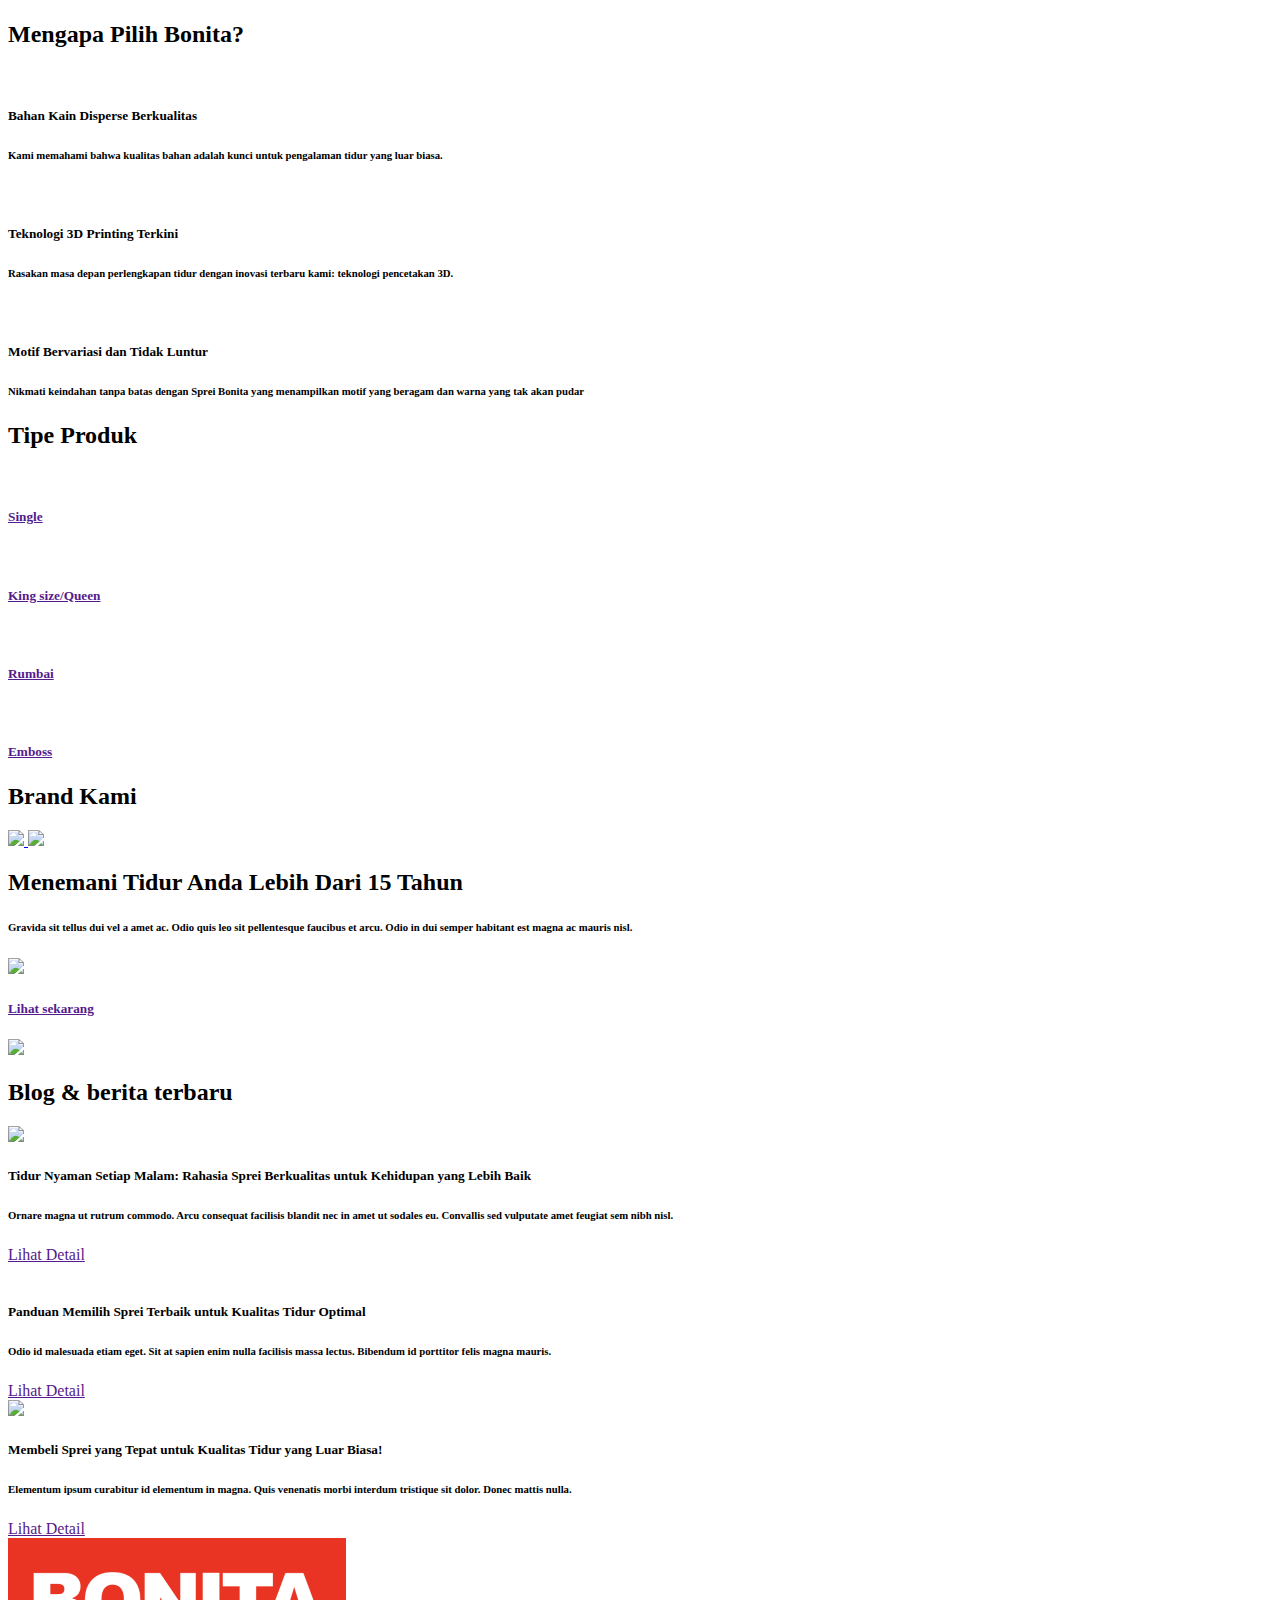
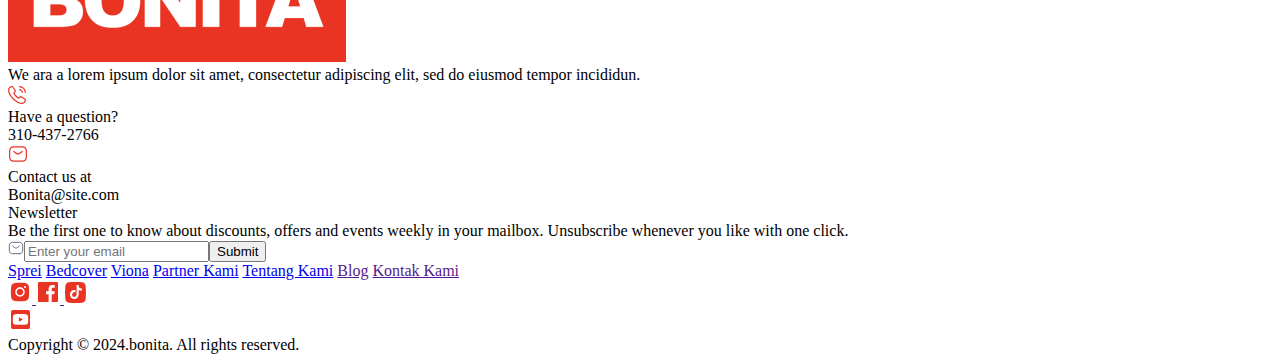
==== commit 13715bba: "Update source" ====
--- a/index.html
+++ b/index.html
@@ -8,11 +8,11 @@
 
     <meta name="description" content="No Description" />
 
-    <link href="https://aframawandani.github.io/bonita-dev/assets/style.css" rel="stylesheet" />
+    <link href="https://aframawandani.github.io/bonita-devhttps://aframawandani.github.io/bonita-dev/assets/style.css" rel="stylesheet" />
 
     <script src="https://cdn.tailwindcss.com"></script>
-    <script src="https://aframawandani.github.io/bonita-dev/assets/js/jquery-2.2.4.min.js"></script>
-    <script src="https://aframawandani.github.io/bonita-dev/assets/js/slick.min.js"></script>
+    <script src="https://aframawandani.github.io/bonita-devhttps://aframawandani.github.io/bonita-dev/assets/js/jquery-2.2.4.min.js"></script>
+    <script src="https://aframawandani.github.io/bonita-devhttps://aframawandani.github.io/bonita-dev/assets/js/slick.min.js"></script>
     
     <script>
       tailwind.config = {
@@ -75,8 +75,8 @@
         $("#popularProductSlider").slick({
           infinite: true,
           variableWidth: true,
-          prevArrow: `<button class="slick-arrow slick-prev !hidden lg:!block absolute left-[-60px] rounded-full cursor-pointer"><img class="w-10 h-10" alt="" src="https://aframawandani.github.io/bonita-dev/assets/images/solarroundaltarrowleftoutline.svg"></button>`,
-          nextArrow: `<button class="slick-arrow slick-prev !hidden lg:!block absolute right-[-60px] rounded-full cursor-pointer"><img class="w-10 h-10" alt="" src="https://aframawandani.github.io/bonita-dev/assets/images/solarroundaltarrowrightoutline.svg"></button>`,
+          prevArrow: `<button class="slick-arrow slick-prev !hidden lg:!block absolute left-[-60px] rounded-full cursor-pointer"><img class="w-10 h-10" alt="" src="https://aframawandani.github.io/bonita-devhttps://aframawandani.github.io/bonita-dev/assets/images/solarroundaltarrowleftoutline.svg"></button>`,
+          nextArrow: `<button class="slick-arrow slick-prev !hidden lg:!block absolute right-[-60px] rounded-full cursor-pointer"><img class="w-10 h-10" alt="" src="https://aframawandani.github.io/bonita-devhttps://aframawandani.github.io/bonita-dev/assets/images/solarroundaltarrowrightoutline.svg"></button>`,
           dots: true,
           dotsClass: "slick-dots flex justify-center gap-3",
         });
@@ -84,8 +84,8 @@
         $("#productTypeSlider").slick({
           infinite: false,
           variableWidth: true,
-          prevArrow: `<button class="slick-arrow slick-prev !hidden lg:!block absolute left-[-60px] rounded-full cursor-pointer"><img class="w-10 h-10" alt="" src="https://aframawandani.github.io/bonita-dev/assets/images/solarroundaltarrowleftoutline.svg"></button>`,
-          nextArrow: `<button class="slick-arrow slick-prev !hidden lg:!block absolute right-[-60px] rounded-full cursor-pointer"><img class="w-10 h-10" alt="" src="https://aframawandani.github.io/bonita-dev/assets/images/solarroundaltarrowrightoutline.svg"></button>`,
+          prevArrow: `<button class="slick-arrow slick-prev !hidden lg:!block absolute left-[-60px] rounded-full cursor-pointer"><img class="w-10 h-10" alt="" src="https://aframawandani.github.io/bonita-devhttps://aframawandani.github.io/bonita-dev/assets/images/solarroundaltarrowleftoutline.svg"></button>`,
+          nextArrow: `<button class="slick-arrow slick-prev !hidden lg:!block absolute right-[-60px] rounded-full cursor-pointer"><img class="w-10 h-10" alt="" src="https://aframawandani.github.io/bonita-devhttps://aframawandani.github.io/bonita-dev/assets/images/solarroundaltarrowrightoutline.svg"></button>`,
           dots: true,
           dotsClass: "slick-dots flex justify-center gap-3",
         });
@@ -99,16 +99,16 @@
       <div class="mx-auto flex flex-col max-w-[1440px] py-24 px-5 lg:px-20 h-full !py-0">
         <div class="relative flex items-center gap-2 h-full">
           <button class="shrink-0 block lg:hidden p-2">
-            <img class="w-8 h-8" src="/assets/images/menu.svg" alt="" />
+            <img class="w-8 h-8" src="https://aframawandani.github.io/bonita-dev/assets/images/menu.svg" alt="" />
             <img
               class="w-8 h-8 hidden"
-              src="/assets/images/x.svg"
+              src="https://aframawandani.github.io/bonita-dev/assets/images/x.svg"
             />
           </button>
           <a class="shrink-0 mx-auto lg:mx-0" href="/">
             <img
               class="w-[121px] h-10 object-cover"
-              src="/assets/images/screenshot-20240402-at-1315-1@2x.png"
+              src="https://aframawandani.github.io/bonita-dev/assets/images/screenshot-20240402-at-1315-1@2x.png"
             />
           </a>
           <nav class="hidden lg:block fixed lg:static top-[72px] left-0 right-0 mr-auto bg-white">
@@ -154,10 +154,10 @@
           <div class="absolute xl:relative hidden xl:!block left-0 top-auto w-full xl:w-auto bg-white">
             <img
               class="hidden xl:block absolute top-2 left-6 w-8 h-8"
-              src="/assets/images/search.svg"
+              src="https://aframawandani.github.io/bonita-dev/assets/images/search.svg"
             />
             <button class="block xl:hidden absolute top-2 left-6">
-              <img class="w-8 h-8" src="/assets/images/arrow-left.svg" />
+              <img class="w-8 h-8" src="https://aframawandani.github.io/bonita-dev/assets/images/arrow-left.svg" />
             </button>
             <input
               class="rounded-2xl bg-neutral-50 box-border w-full xl:w-[297px] h-12 flex flex-row items-center justify-start py-4 pl-16 pr-6 gap-[8px] border-[1px] border-solid border-neutral-200"
@@ -198,7 +198,7 @@
           </div>
           <img
             class="absolute z-[-1] top-0 left-0 w-full h-full object-cover"
-            src="https://aframawandani.github.io/bonita-dev/assets/images/dsc02914-1@2x.png"
+            src="https://aframawandani.github.io/bonita-devhttps://aframawandani.github.io/bonita-dev/assets/images/dsc02914-1@2x.png"
           />
         </div>
 
@@ -226,7 +226,7 @@
           </div>
           <img
             class="absolute z-[-1] top-0 left-0 w-full h-full object-cover"
-            src="https://aframawandani.github.io/bonita-dev/assets/images/dsc02914-1@2x.png"
+            src="https://aframawandani.github.io/bonita-devhttps://aframawandani.github.io/bonita-dev/assets/images/dsc02914-1@2x.png"
           />
         </div>
 
@@ -254,7 +254,7 @@
           </div>
           <img
             class="absolute z-[-1] top-0 left-0 w-full h-full object-cover"
-            src="https://aframawandani.github.io/bonita-dev/assets/images/dsc02914-1@2x.png"
+            src="https://aframawandani.github.io/bonita-devhttps://aframawandani.github.io/bonita-dev/assets/images/dsc02914-1@2x.png"
           />
         </div>
       </div>
@@ -266,7 +266,7 @@
         <img
           class="w-12 relative h-12 overflow-hidden shrink-0"
           alt=""
-          src="https://aframawandani.github.io/bonita-dev/assets/images/icon.svg"
+          src="https://aframawandani.github.io/bonita-devhttps://aframawandani.github.io/bonita-dev/assets/images/icon.svg"
         />
         <div class="typeface-heading-5 text-nowrap">Dijamin Tidak Luntur</div>
       </div>
@@ -274,7 +274,7 @@
         <img
           class="w-12 relative h-12 overflow-hidden shrink-0"
           alt=""
-          src="https://aframawandani.github.io/bonita-dev/assets/images/icon1.svg"
+          src="https://aframawandani.github.io/bonita-devhttps://aframawandani.github.io/bonita-dev/assets/images/icon1.svg"
         />
         <div class="typeface-heading-5 text-nowrap">Bahan Berkualitas</div>
       </div>
@@ -282,7 +282,7 @@
         <img
           class="w-12 relative h-12 overflow-hidden shrink-0"
           alt=""
-          src="https://aframawandani.github.io/bonita-dev/assets/images/icon2.svg"
+          src="https://aframawandani.github.io/bonita-devhttps://aframawandani.github.io/bonita-dev/assets/images/icon2.svg"
         />
         <div class="typeface-heading-5 text-nowrap">Teknologi Printing</div>
       </div>
@@ -299,7 +299,7 @@
           <img
             class="w-16 relative h-16 overflow-hidden shrink-0"
             alt=""
-            src="https://aframawandani.github.io/bonita-dev/assets/images/boy.svg"
+            src="https://aframawandani.github.io/bonita-devhttps://aframawandani.github.io/bonita-dev/assets/images/boy.svg"
           />
           <div class="typeface-heading-5">Semua Kategori</div>
         </a>
@@ -310,7 +310,7 @@
           <img
             class="w-16 relative h-16 overflow-hidden shrink-0"
             alt=""
-            src="https://aframawandani.github.io/bonita-dev/assets/images/bedsheets.svg"
+            src="https://aframawandani.github.io/bonita-devhttps://aframawandani.github.io/bonita-dev/assets/images/bedsheets.svg"
           />
           <div class="typeface-heading-5">Sprei</div>
         </a>
@@ -321,7 +321,7 @@
           <img
             class="w-16 relative h-16 overflow-hidden shrink-0"
             alt=""
-            src="https://aframawandani.github.io/bonita-dev/assets/images/bed.svg"
+            src="https://aframawandani.github.io/bonita-devhttps://aframawandani.github.io/bonita-dev/assets/images/bed.svg"
           />
           <div class="typeface-heading-5">Bed Cover</div>
         </a>
@@ -332,7 +332,7 @@
           <img
             class="w-16 relative h-16 overflow-hidden shrink-0"
             alt=""
-            src="https://aframawandani.github.io/bonita-dev/assets/images/pillows.svg"
+            src="https://aframawandani.github.io/bonita-devhttps://aframawandani.github.io/bonita-dev/assets/images/pillows.svg"
           />
           <div class="typeface-heading-5">Perlengkapan Tidur</div>
           </a>
@@ -343,7 +343,7 @@
           <img
             class="w-16 relative h-16 overflow-hidden shrink-0"
             alt=""
-            src="https://aframawandani.github.io/bonita-dev/assets/images/sleepingbag.svg"
+            src="https://aframawandani.github.io/bonita-devhttps://aframawandani.github.io/bonita-dev/assets/images/sleepingbag.svg"
           />
           <div class="typeface-heading-5">Selimut Premium</div>
         </a>
@@ -366,7 +366,7 @@
                 <img
                   class="w-[304px] relative rounded-2xl h-[210px] object-cover"
                   alt=""
-                  src="https://aframawandani.github.io/bonita-dev/assets/images/sprei-1.jpg"
+                  src="https://aframawandani.github.io/bonita-devhttps://aframawandani.github.io/bonita-dev/assets/images/sprei-1.jpg"
                 />
               </a>
               <h5 class="typeface-subtitle-1 text-center">
@@ -380,7 +380,7 @@
                 <img
                   class="w-[304px] relative rounded-2xl h-[210px] object-cover"
                   alt=""
-                  src="https://aframawandani.github.io/bonita-dev/assets/images/sprei-1.jpg"
+                  src="https://aframawandani.github.io/bonita-devhttps://aframawandani.github.io/bonita-dev/assets/images/sprei-1.jpg"
                 />
               </a>
               <h5 class="typeface-subtitle-1 text-center">
@@ -394,7 +394,7 @@
                 <img
                   class="w-[304px] relative rounded-2xl h-[210px] object-cover"
                   alt=""
-                  src="https://aframawandani.github.io/bonita-dev/assets/images/sprei-1.jpg"
+                  src="https://aframawandani.github.io/bonita-devhttps://aframawandani.github.io/bonita-dev/assets/images/sprei-1.jpg"
                 />
               </a>
               <h5 class="typeface-subtitle-1 text-center">
@@ -408,7 +408,7 @@
                 <img
                   class="w-[304px] relative rounded-2xl h-[210px] object-cover"
                   alt=""
-                  src="https://aframawandani.github.io/bonita-dev/assets/images/sprei-1.jpg"
+                  src="https://aframawandani.github.io/bonita-devhttps://aframawandani.github.io/bonita-dev/assets/images/sprei-1.jpg"
                 />
               </a>
               <h5 class="typeface-subtitle-1 text-center">
@@ -422,7 +422,7 @@
                 <img
                   class="w-[304px] relative rounded-2xl h-[210px] object-cover"
                   alt=""
-                  src="https://aframawandani.github.io/bonita-dev/assets/images/sprei-1.jpg"
+                  src="https://aframawandani.github.io/bonita-devhttps://aframawandani.github.io/bonita-dev/assets/images/sprei-1.jpg"
                 />
               </a>
               <h5 class="typeface-subtitle-1 text-center">
@@ -436,7 +436,7 @@
                 <img
                   class="w-[304px] relative rounded-2xl h-[210px] object-cover"
                   alt=""
-                  src="https://aframawandani.github.io/bonita-dev/assets/images/sprei-1.jpg"
+                  src="https://aframawandani.github.io/bonita-devhttps://aframawandani.github.io/bonita-dev/assets/images/sprei-1.jpg"
                 />
               </a>
               <h5 class="typeface-subtitle-1 text-center">
@@ -455,7 +455,7 @@
           <img
             class="rounded-2xl h-full object-cover"
             alt=""
-            src="https://aframawandani.github.io/bonita-dev/assets/images/image 18.png"
+            src="https://aframawandani.github.io/bonita-devhttps://aframawandani.github.io/bonita-dev/assets/images/image 18.png"
           />
         </div>
         <div class="flex flex-col gap-6">
@@ -468,7 +468,7 @@
                 <img
                   class="w-12 relative h-12"
                   alt=""
-                  src="https://aframawandani.github.io/bonita-dev/assets/images/icon.svg"
+                  src="https://aframawandani.github.io/bonita-devhttps://aframawandani.github.io/bonita-dev/assets/images/icon.svg"
                 />
                 <h5 class="typeface-heading-5">
                   Bahan Kain Disperse Berkualitas
@@ -488,7 +488,7 @@
                 <img
                   class="w-12 relative h-12 overflow-hidden shrink-0"
                   alt=""
-                  src="https://aframawandani.github.io/bonita-dev/assets/images/creditcard.svg"
+                  src="https://aframawandani.github.io/bonita-devhttps://aframawandani.github.io/bonita-dev/assets/images/creditcard.svg"
                 />
                 <h5 class="typeface-heading-5">
                   Teknologi 3D Printing Terkini
@@ -506,7 +506,7 @@
                 <img
                   class="w-[47px] relative h-[47px] overflow-hidden shrink-0"
                   alt=""
-                  src="https://aframawandani.github.io/bonita-dev/assets/images/thumbsup.svg"
+                  src="https://aframawandani.github.io/bonita-devhttps://aframawandani.github.io/bonita-dev/assets/images/thumbsup.svg"
                 />
                 <h5 class="typeface-heading-5">
                   Motif Bervariasi dan Tidak Luntur
@@ -542,7 +542,7 @@
                 <img
                   class="w-[304px] relative rounded-2xl h-[210px] object-cover"
                   alt=""
-                  src="https://aframawandani.github.io/bonita-dev/assets/images/rectangle-39913@2x.png"
+                  src="https://aframawandani.github.io/bonita-devhttps://aframawandani.github.io/bonita-dev/assets/images/rectangle-39913@2x.png"
                 />
               </a>
               <h5 class="typeface-subtitle-1 text-center">
@@ -558,7 +558,7 @@
                 <img
                   class="w-[304px] relative rounded-2xl h-[210px] object-cover"
                   alt=""
-                  src="https://aframawandani.github.io/bonita-dev/assets/images/rectangle-39913@2x.png"
+                  src="https://aframawandani.github.io/bonita-devhttps://aframawandani.github.io/bonita-dev/assets/images/rectangle-39913@2x.png"
                 />
               </a>
               <h5 class="typeface-subtitle-1 text-center">
@@ -574,7 +574,7 @@
                 <img
                   class="w-[304px] relative rounded-2xl h-[210px] object-cover"
                   alt=""
-                  src="https://aframawandani.github.io/bonita-dev/assets/images/rectangle-39913@2x.png"
+                  src="https://aframawandani.github.io/bonita-devhttps://aframawandani.github.io/bonita-dev/assets/images/rectangle-39913@2x.png"
                 />
               </a>
               <h5 class="typeface-subtitle-1 text-center">
@@ -590,7 +590,7 @@
                 <img
                   class="w-[304px] relative rounded-2xl h-[210px] object-cover"
                   alt=""
-                  src="https://aframawandani.github.io/bonita-dev/assets/images/rectangle-39913@2x.png"
+                  src="https://aframawandani.github.io/bonita-devhttps://aframawandani.github.io/bonita-dev/assets/images/rectangle-39913@2x.png"
                 />
               </a>
               <h5 class="typeface-subtitle-1 text-center">
@@ -607,10 +607,10 @@
       <h2 class="typeface-heading-2">Brand Kami</h2>
       <div class="flex items-center justify-center gap-x-[95px] gap-y-14 flex-wrap">
         <a href="https://aframawandani.github.io/bonita-dev/bonita">
-          <img src="https://aframawandani.github.io/bonita-dev/assets/images/bonita.png" />
+          <img src="https://aframawandani.github.io/bonita-devhttps://aframawandani.github.io/bonita-dev/assets/images/bonita.png" />
         </a>
         <a href="https://aframawandani.github.io/bonita-dev/viona">
-          <img src="https://aframawandani.github.io/bonita-dev/assets/images/viona.png" />
+          <img src="https://aframawandani.github.io/bonita-devhttps://aframawandani.github.io/bonita-dev/assets/images/viona.png" />
         </a>
       </div>
     </div>
@@ -631,7 +631,7 @@
             <a class="flex items-center gap-4 text-5xl" href="">
               <img
                 class="w-14 relative h-14 overflow-hidden shrink-0"
-                src="https://aframawandani.github.io/bonita-dev/assets/images/solarplaycirclebold.svg"
+                src="https://aframawandani.github.io/bonita-devhttps://aframawandani.github.io/bonita-dev/assets/images/solarplaycirclebold.svg"
               />
               <h5 class="typeface-heading-5 text-nowrap">Lihat sekarang</h5>
             </a>
@@ -640,7 +640,7 @@
       </div>
       <img
         class="absolute z-[-1] top-0 left-0 w-full h-full object-cover"
-        src="https://aframawandani.github.io/bonita-dev/assets/images/Image.png"
+        src="https://aframawandani.github.io/bonita-devhttps://aframawandani.github.io/bonita-dev/assets/images/Image.png"
       />
     </div>
 
@@ -651,7 +651,7 @@
         <div class="flex flex-col gap-[19px]">
           <img
             class="rounded-2xl aspect-[624/330] object-cover"
-            src="https://aframawandani.github.io/bonita-dev/assets/images/blog-1.png"
+            src="https://aframawandani.github.io/bonita-devhttps://aframawandani.github.io/bonita-dev/assets/images/blog-1.png"
           />
           <div class="flex flex-col items-start gap-6">
             <div class="flex flex-col gap-[5px]">
@@ -676,7 +676,7 @@
             <img
               class="rounded-2xl w-full xs:w-[238px] lg:w-full xl:w-[238px] h-auto xs:h-[220px] lg:h-auto xl:h-[220px] aspect-[238/220] xs:aspect-auto lg:aspect-[238/220] object-cover"
               alt=""
-              src="https://aframawandani.github.io/bonita-dev/assets/images/blog-2.png"
+              src="https://aframawandani.github.io/bonita-devhttps://aframawandani.github.io/bonita-dev/assets/images/blog-2.png"
             />
             <div class="flex flex-col items-start gap-6">
               <div class="flex flex-col gap-[5px]">
@@ -698,7 +698,7 @@
           <div class="flex flex-col xs:flex-row lg:flex-col xl:flex-row gap-x-6 gap-y-[19px]">
             <img
               class="rounded-2xl w-[238px] lg:w-full xl:w-[238px] h-[220px] lg:h-auto xl:h-[220px] lg:aspect-[238/220] object-cover"
-              src="https://aframawandani.github.io/bonita-dev/assets/images/blog-3.png"
+              src="https://aframawandani.github.io/bonita-devhttps://aframawandani.github.io/bonita-dev/assets/images/blog-3.png"
             />
             <div class="flex flex-col items-start gap-6">
               <div class="flex flex-col gap-[5px]">
@@ -729,7 +729,7 @@
             <div class="flex flex-col items-start justify-center gap-3">
               <img
                 class="w-[169px] relative h-[62px] object-cover"
-                src="/assets/images/screenshot-20240402-at-1315-1@2x.png" />
+                src="https://aframawandani.github.io/bonita-dev/assets/images/screenshot-20240402-at-1315-1@2x.png" />
               <div class="self-stretch relative">
                 We ara a lorem ipsum dolor sit amet, consectetur adipiscing elit,
                 sed do eiusmod tempor incididun.
@@ -741,7 +741,7 @@
                   class="w-12 rounded-full bg-primary-50 h-12 overflow-hidden shrink-0 flex flex-col items-center justify-center">
                   <img
                     class="w-5 relative h-5"
-                    src="/assets/images/lighticon1.svg" />
+                    src="https://aframawandani.github.io/bonita-dev/assets/images/lighticon1.svg" />
                 </div>
                 <div class="flex flex-col items-start justify-start gap-[2px]">
                   <div class="relative">Have a question?</div>
@@ -755,7 +755,7 @@
                   class="w-12 rounded-full bg-primary-50 h-12 overflow-hidden shrink-0 flex flex-col items-center justify-center">
                   <img
                     class="w-5 relative h-5"
-                    src="/assets/images/lighticon2.svg" />
+                    src="https://aframawandani.github.io/bonita-dev/assets/images/lighticon2.svg" />
                 </div>
                 <div class="flex flex-col items-start justify-start gap-[2px]">
                   <div class="relative">Contact us at</div>
@@ -778,7 +778,7 @@
             <div class="relative">
               <img
                 class="absolute top-4 left-6 w-4 h-4"
-                src="/assets/images/lighticon.svg" /><input
+                src="https://aframawandani.github.io/bonita-dev/assets/images/lighticon.svg" /><input
                 class="w-full rounded-full bg-neutral-25 box-border h-12 shrink-0 flex pl-12 pr-[104px] border typeface-overline border-neutral-200 text-sm text-neutral-500"
                 placeholder="Enter your email" /><button
                 class="absolute top-1.5 right-1.5 w-[94px] rounded-2xl bg-primary-300 h-9 py-0 typeface-caption text-white">
@@ -808,7 +808,7 @@
               <img
                 class="relative w-6 h-6"
                 alt
-                src="/assets/images/basilinstagramsolid.svg"
+                src="https://aframawandani.github.io/bonita-dev/assets/images/basilinstagramsolid.svg"
               />
             </a>
             <a
@@ -817,7 +817,7 @@
             >
               <img
                 class="w-6 h-6"
-                src="/assets/images/fefacebook.svg" />
+                src="https://aframawandani.github.io/bonita-dev/assets/images/fefacebook.svg" />
               </a>
               <a
                 class="shrink-0 flex items-center justify-center rounded-full bg-primary-50 p-3"
@@ -825,7 +825,7 @@
               >
                 <img
                 class="w-6 h-6"
-                src="/assets/images/tiktok-1.svg" />
+                src="https://aframawandani.github.io/bonita-dev/assets/images/tiktok-1.svg" />
               </a>
               <a
                 class="shrink-0 flex items-center justify-center rounded-full bg-primary-50 p-3"
@@ -835,7 +835,7 @@
                   <img
                     class="w-6 h-6"
                     alt
-                    src="/assets/images/basilinstagramsolid1.svg" />
+                    src="https://aframawandani.github.io/bonita-dev/assets/images/basilinstagramsolid1.svg" />
                 </div>
               </a>
           </div>
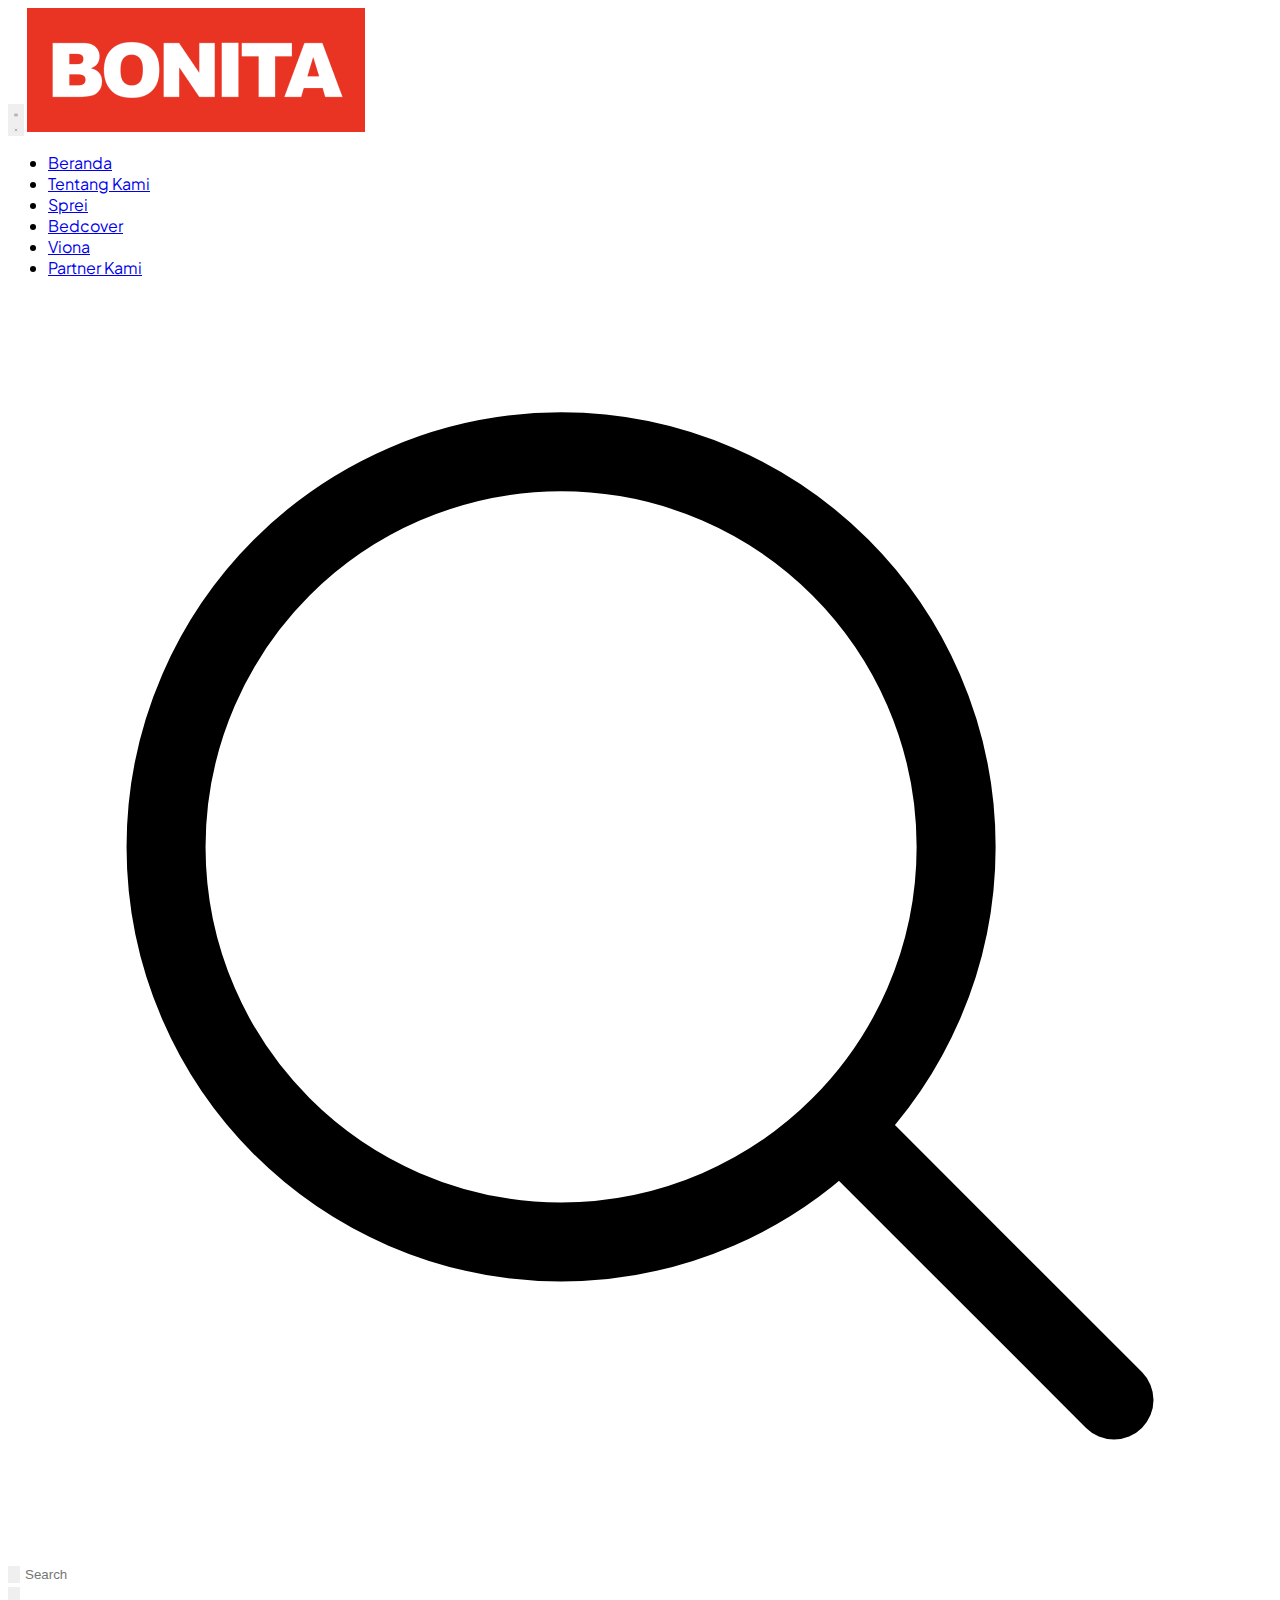
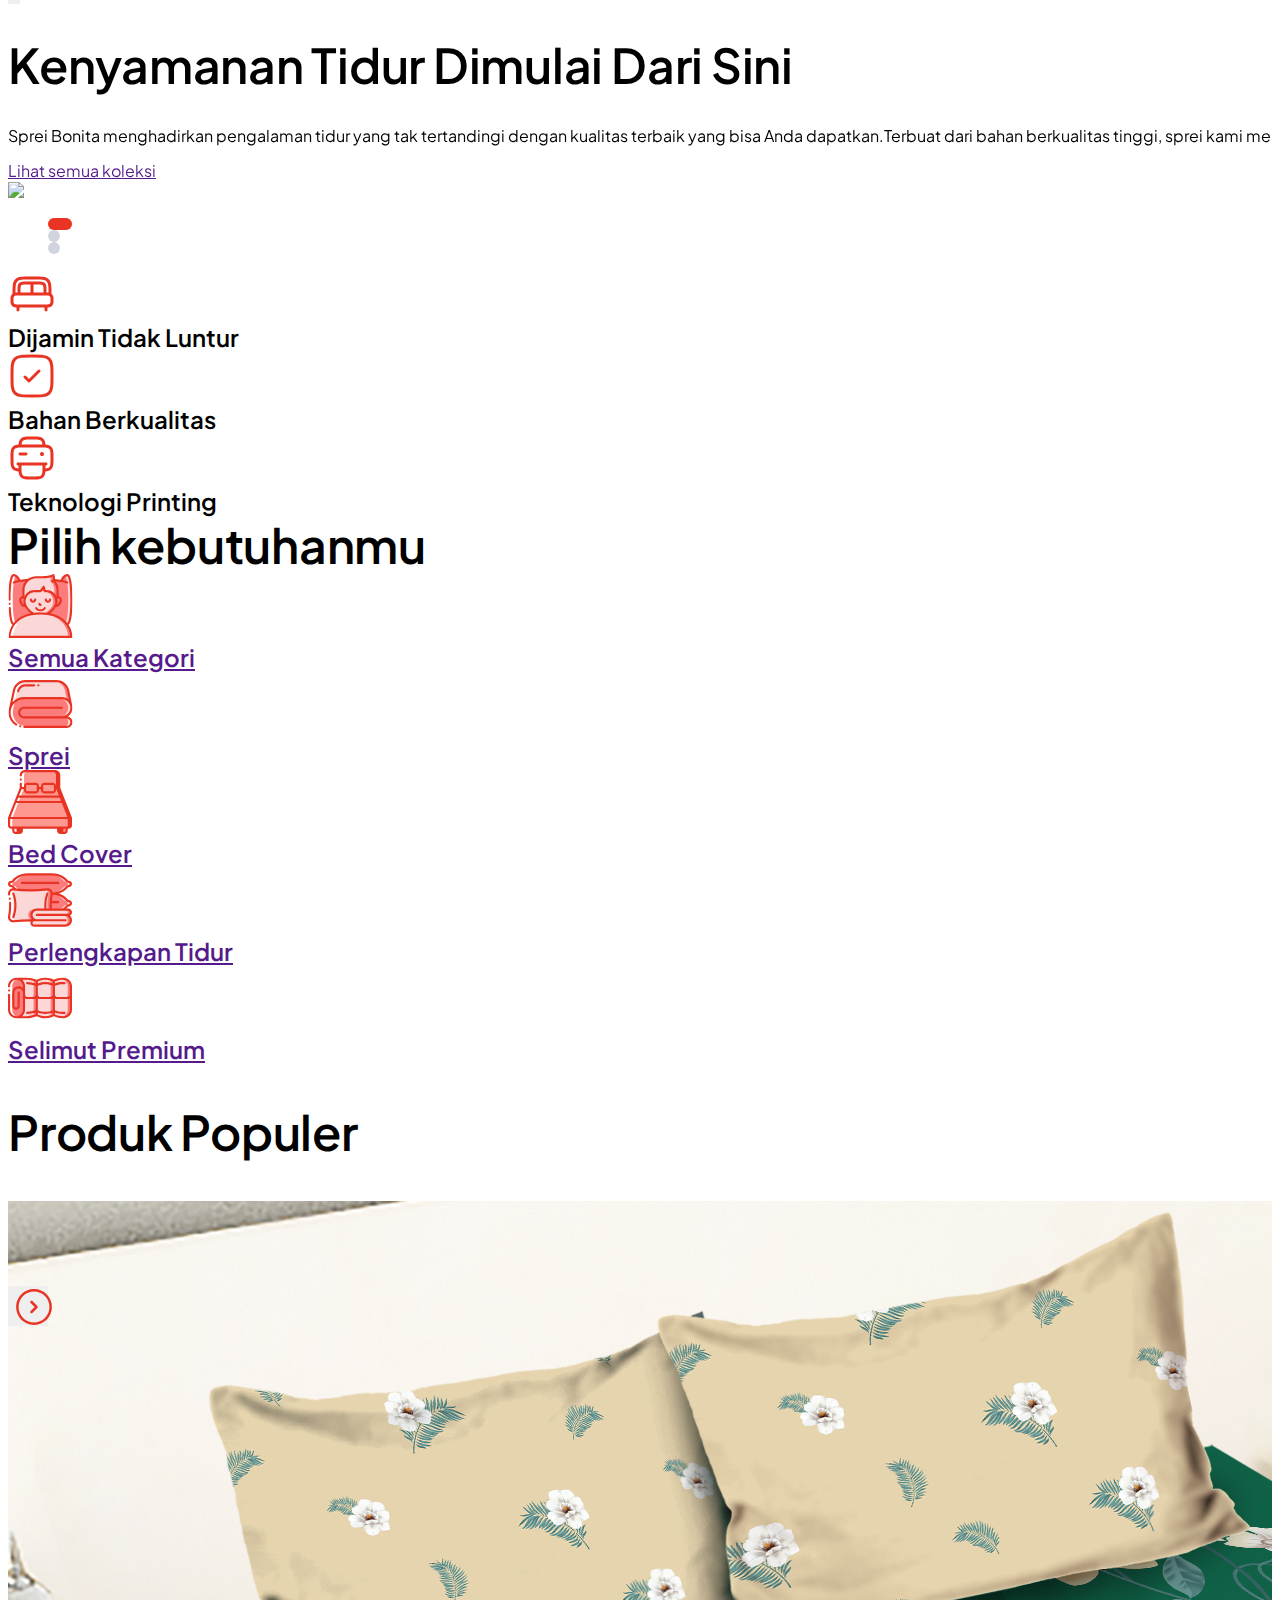
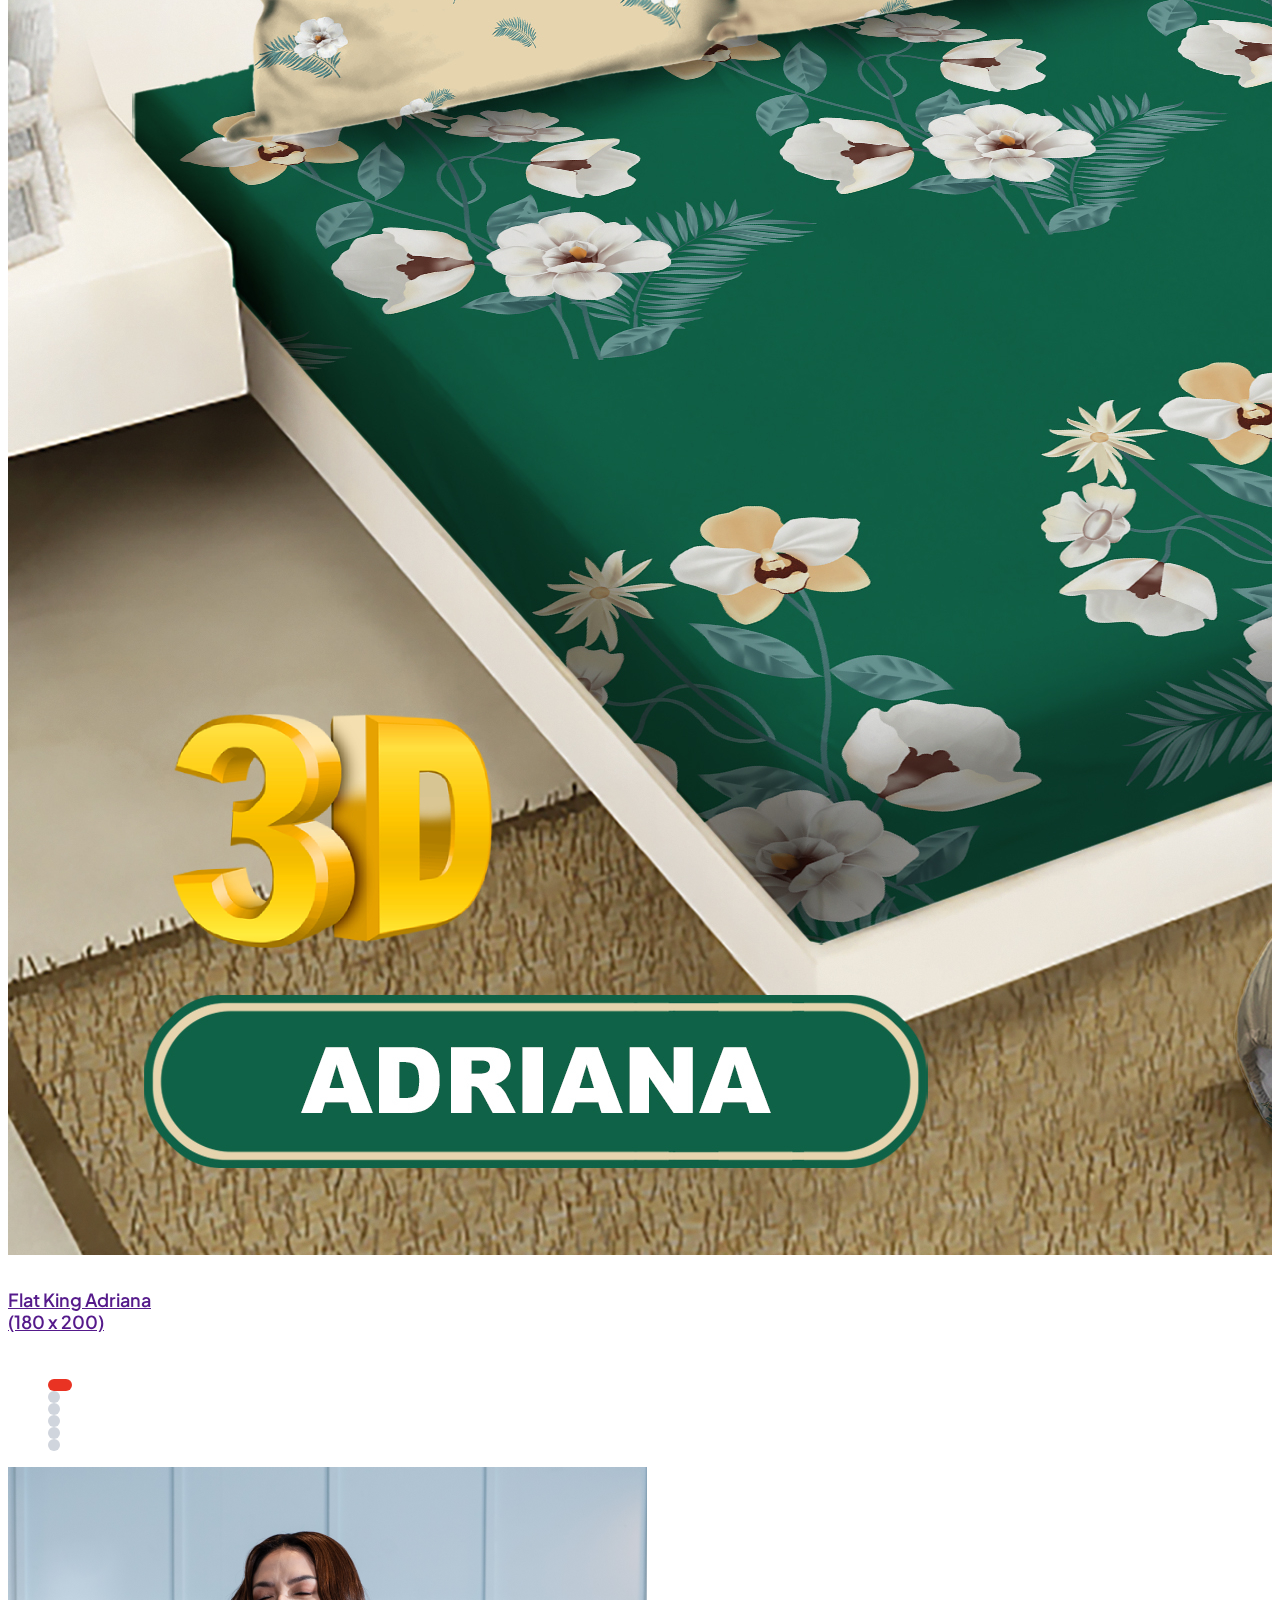
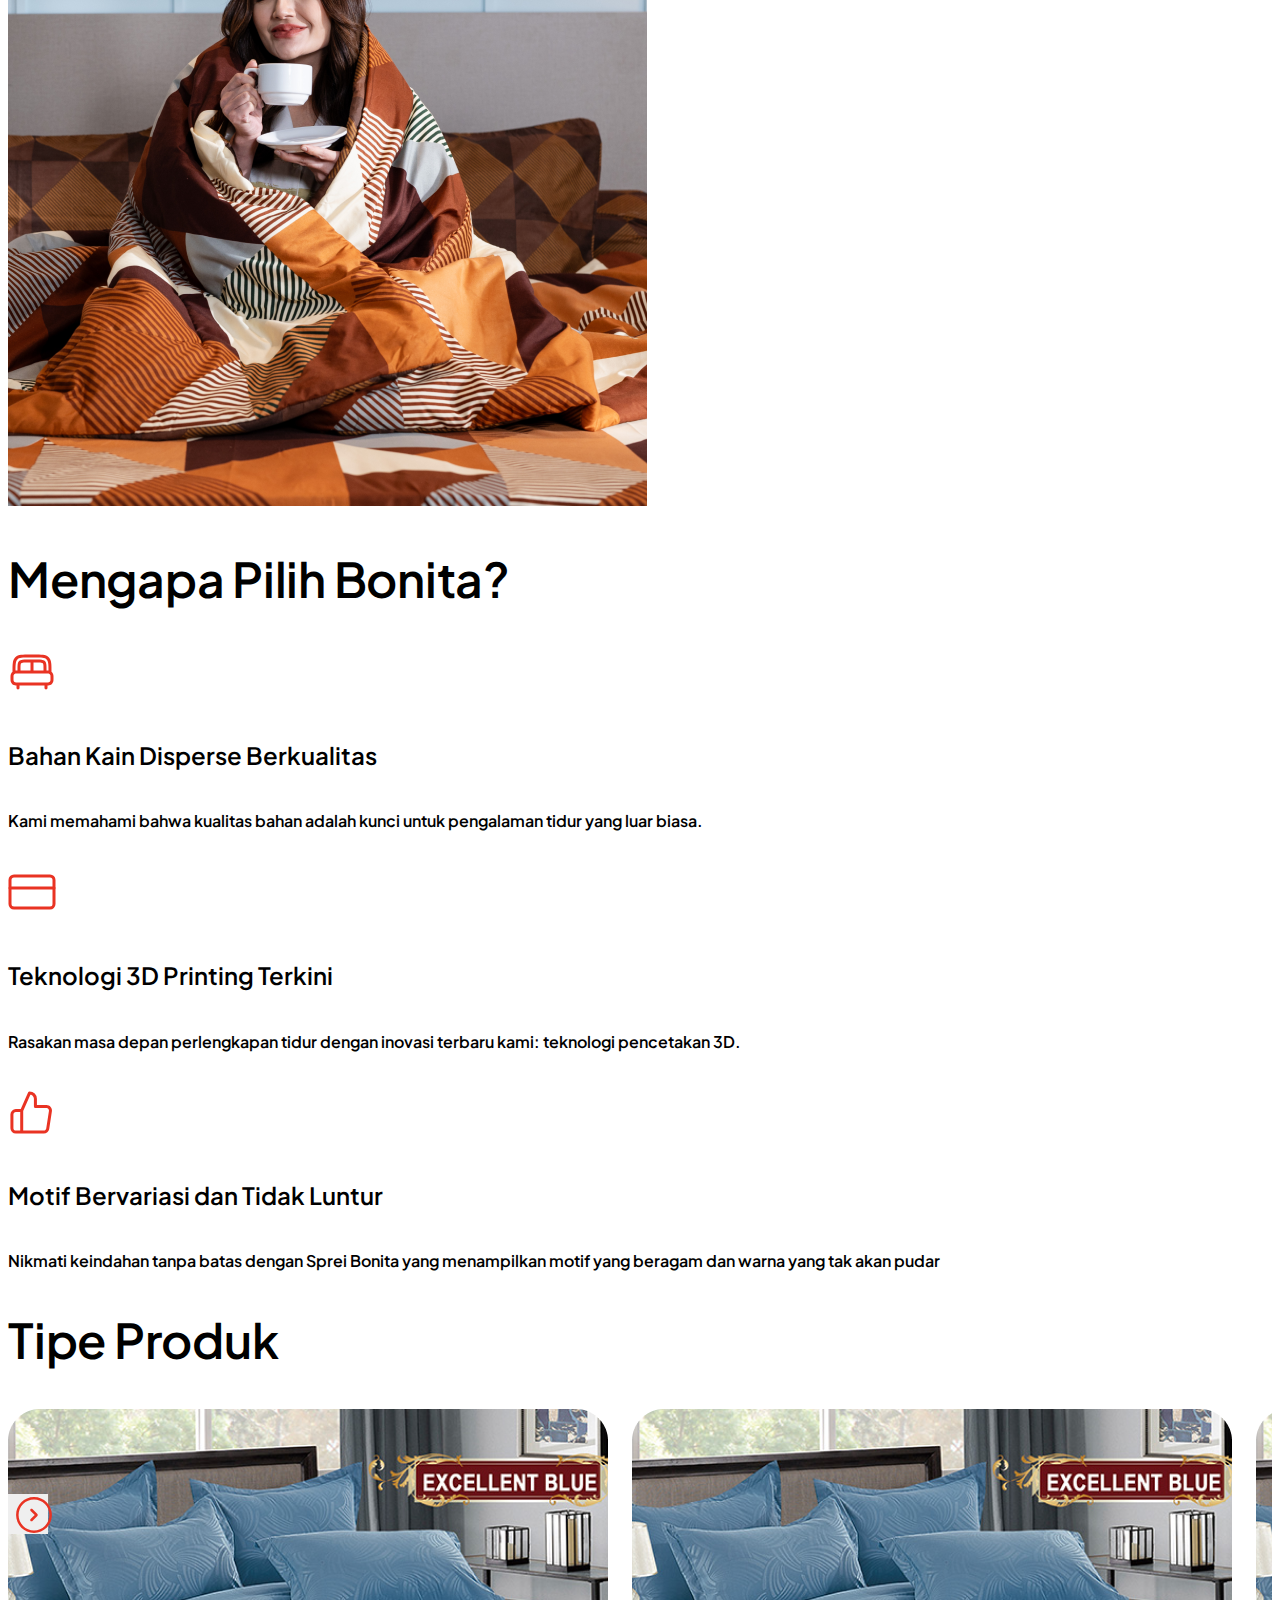
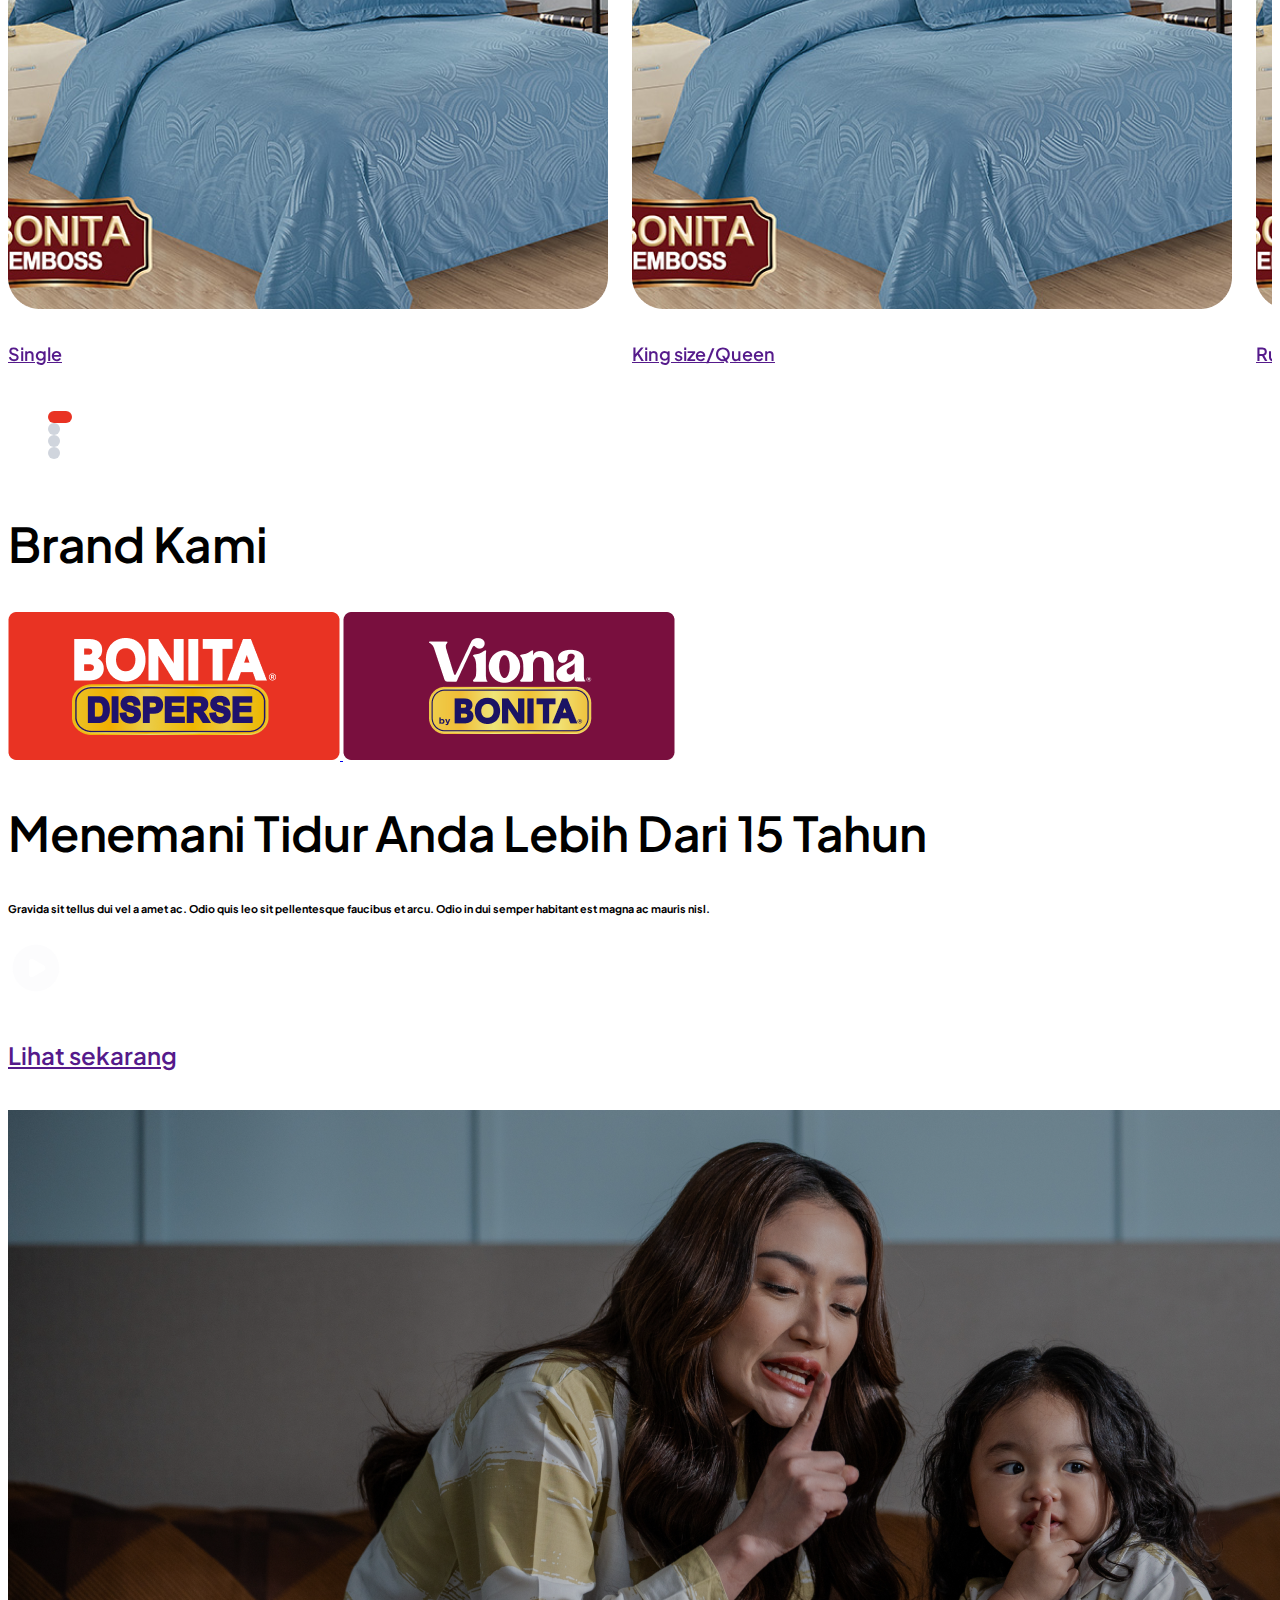
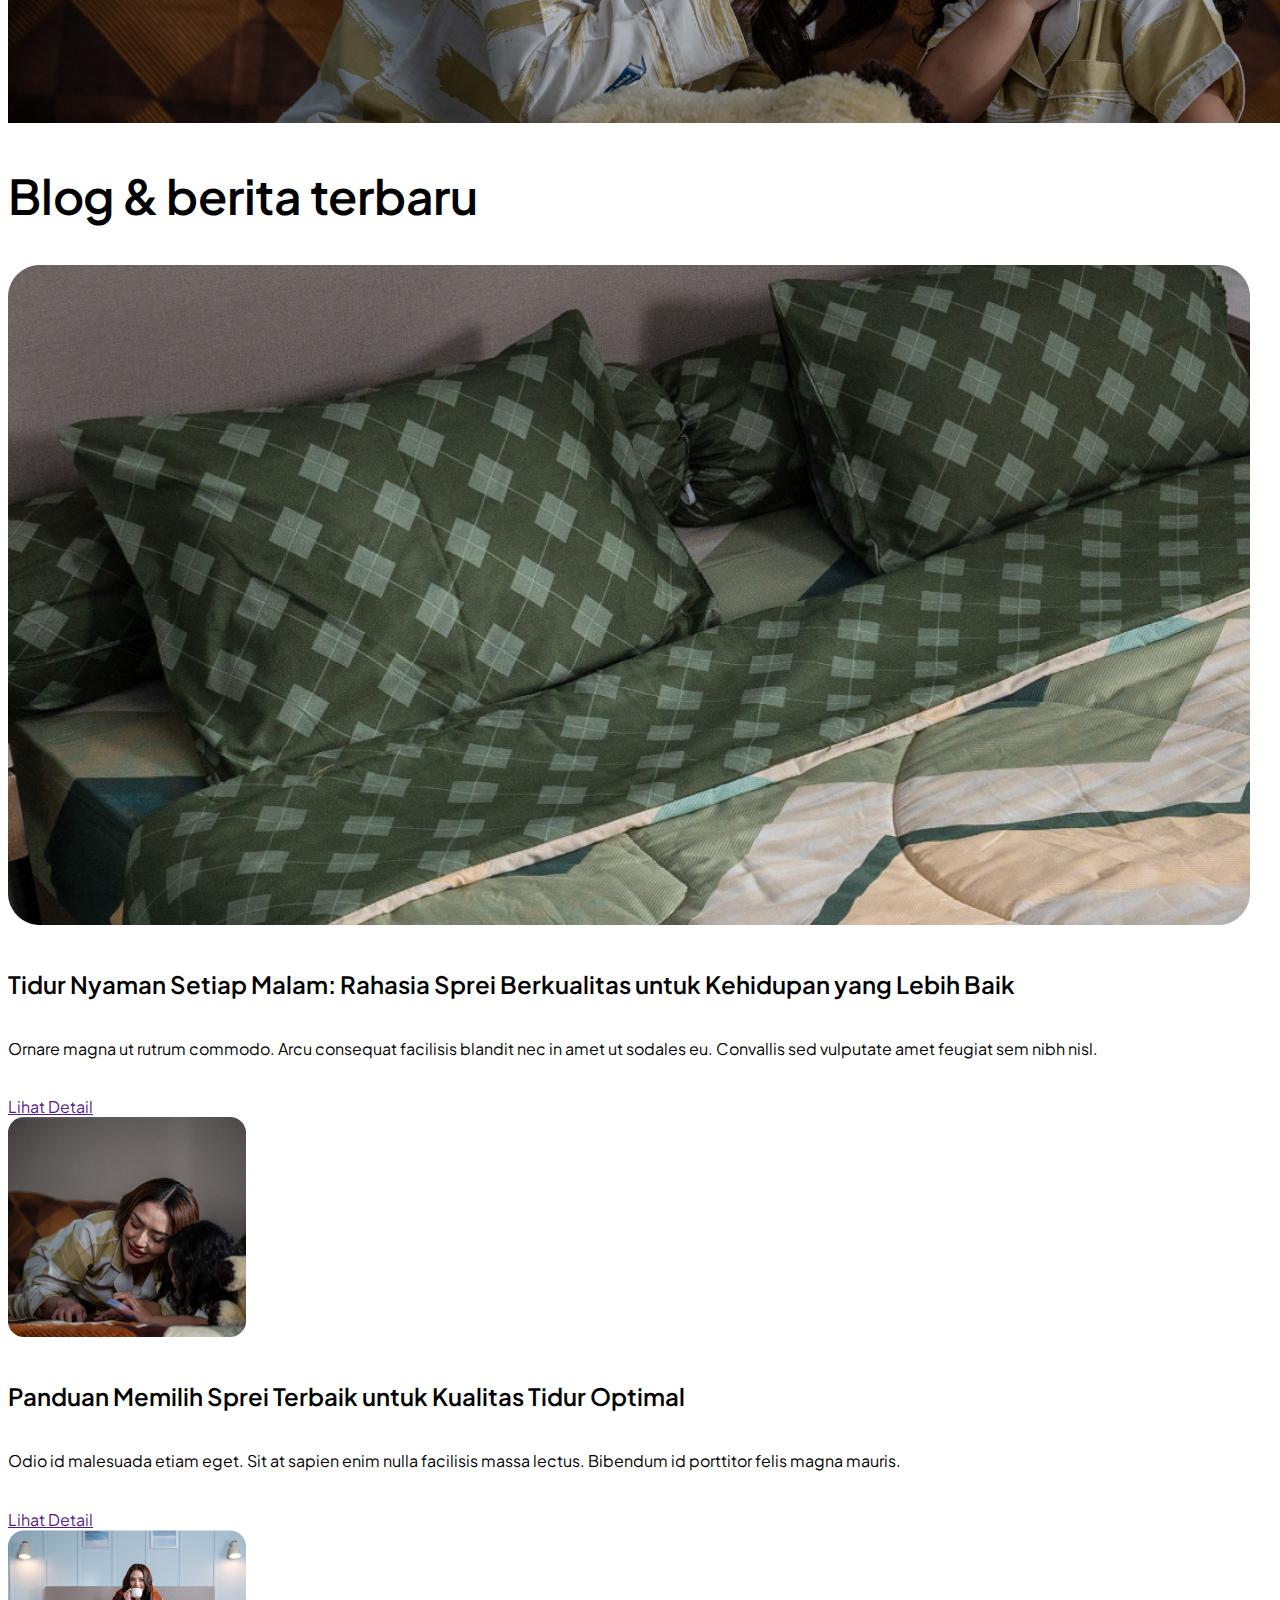
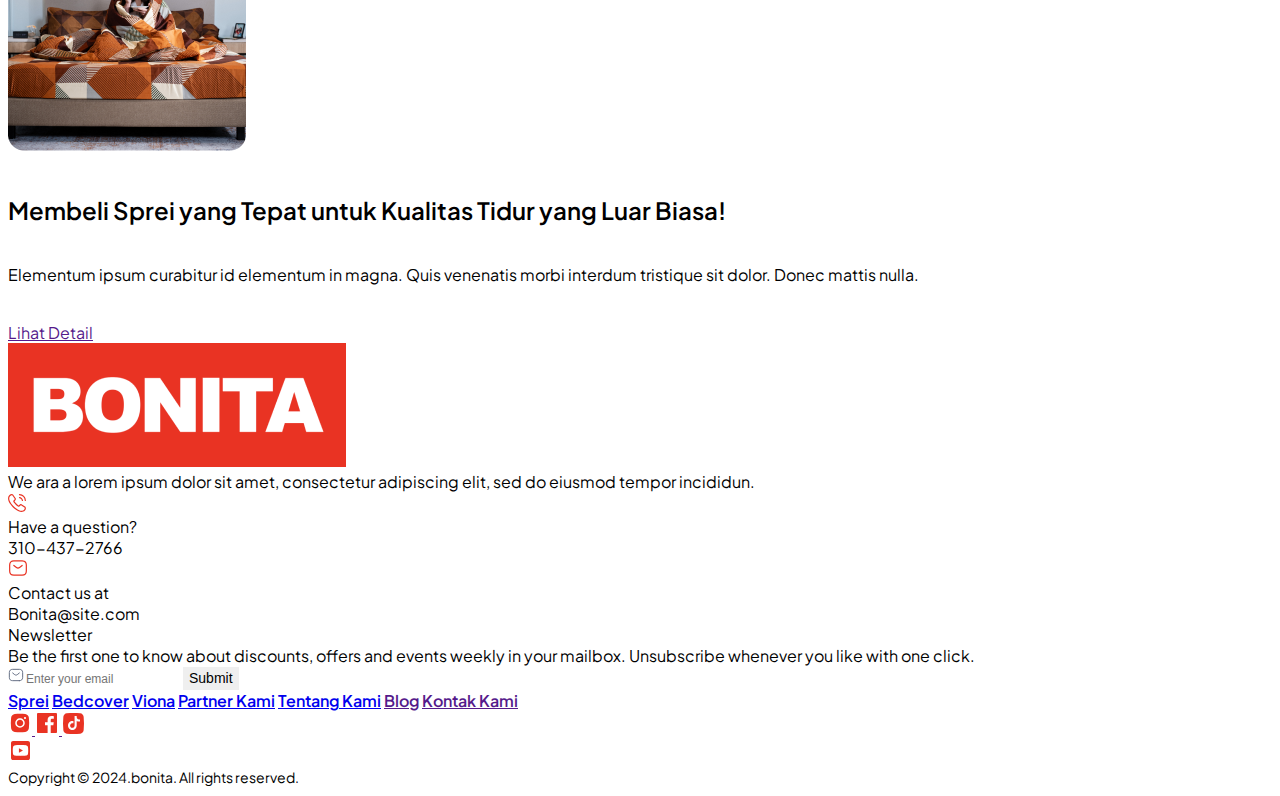
==== commit 584cf0f0: "Update source" ====
--- a/index.html
+++ b/index.html
@@ -8,11 +8,11 @@
 
     <meta name="description" content="No Description" />
 
-    <link href="https://aframawandani.github.io/bonita-devhttps://aframawandani.github.io/bonita-dev/assets/style.css" rel="stylesheet" />
+    <link href="https://aframawandani.github.io/bonita-dev/assets/style.css" rel="stylesheet" />
 
     <script src="https://cdn.tailwindcss.com"></script>
-    <script src="https://aframawandani.github.io/bonita-devhttps://aframawandani.github.io/bonita-dev/assets/js/jquery-2.2.4.min.js"></script>
-    <script src="https://aframawandani.github.io/bonita-devhttps://aframawandani.github.io/bonita-dev/assets/js/slick.min.js"></script>
+    <script src="https://aframawandani.github.io/bonita-dev/assets/js/jquery-2.2.4.min.js"></script>
+    <script src="https://aframawandani.github.io/bonita-dev/assets/js/slick.min.js"></script>
     
     <script>
       tailwind.config = {
@@ -75,8 +75,8 @@
         $("#popularProductSlider").slick({
           infinite: true,
           variableWidth: true,
-          prevArrow: `<button class="slick-arrow slick-prev !hidden lg:!block absolute left-[-60px] rounded-full cursor-pointer"><img class="w-10 h-10" alt="" src="https://aframawandani.github.io/bonita-devhttps://aframawandani.github.io/bonita-dev/assets/images/solarroundaltarrowleftoutline.svg"></button>`,
-          nextArrow: `<button class="slick-arrow slick-prev !hidden lg:!block absolute right-[-60px] rounded-full cursor-pointer"><img class="w-10 h-10" alt="" src="https://aframawandani.github.io/bonita-devhttps://aframawandani.github.io/bonita-dev/assets/images/solarroundaltarrowrightoutline.svg"></button>`,
+          prevArrow: `<button class="slick-arrow slick-prev !hidden lg:!block absolute left-[-60px] rounded-full cursor-pointer"><img class="w-10 h-10" alt="" src="https://aframawandani.github.io/bonita-dev/assets/images/solarroundaltarrowleftoutline.svg"></button>`,
+          nextArrow: `<button class="slick-arrow slick-prev !hidden lg:!block absolute right-[-60px] rounded-full cursor-pointer"><img class="w-10 h-10" alt="" src="https://aframawandani.github.io/bonita-dev/assets/images/solarroundaltarrowrightoutline.svg"></button>`,
           dots: true,
           dotsClass: "slick-dots flex justify-center gap-3",
         });
@@ -84,8 +84,8 @@
         $("#productTypeSlider").slick({
           infinite: false,
           variableWidth: true,
-          prevArrow: `<button class="slick-arrow slick-prev !hidden lg:!block absolute left-[-60px] rounded-full cursor-pointer"><img class="w-10 h-10" alt="" src="https://aframawandani.github.io/bonita-devhttps://aframawandani.github.io/bonita-dev/assets/images/solarroundaltarrowleftoutline.svg"></button>`,
-          nextArrow: `<button class="slick-arrow slick-prev !hidden lg:!block absolute right-[-60px] rounded-full cursor-pointer"><img class="w-10 h-10" alt="" src="https://aframawandani.github.io/bonita-devhttps://aframawandani.github.io/bonita-dev/assets/images/solarroundaltarrowrightoutline.svg"></button>`,
+          prevArrow: `<button class="slick-arrow slick-prev !hidden lg:!block absolute left-[-60px] rounded-full cursor-pointer"><img class="w-10 h-10" alt="" src="https://aframawandani.github.io/bonita-dev/assets/images/solarroundaltarrowleftoutline.svg"></button>`,
+          nextArrow: `<button class="slick-arrow slick-prev !hidden lg:!block absolute right-[-60px] rounded-full cursor-pointer"><img class="w-10 h-10" alt="" src="https://aframawandani.github.io/bonita-dev/assets/images/solarroundaltarrowrightoutline.svg"></button>`,
           dots: true,
           dotsClass: "slick-dots flex justify-center gap-3",
         });
@@ -198,7 +198,7 @@
           </div>
           <img
             class="absolute z-[-1] top-0 left-0 w-full h-full object-cover"
-            src="https://aframawandani.github.io/bonita-devhttps://aframawandani.github.io/bonita-dev/assets/images/dsc02914-1@2x.png"
+            src="https://aframawandani.github.io/bonita-dev/assets/images/dsc02914-1@2x.png"
           />
         </div>
 
@@ -226,7 +226,7 @@
           </div>
           <img
             class="absolute z-[-1] top-0 left-0 w-full h-full object-cover"
-            src="https://aframawandani.github.io/bonita-devhttps://aframawandani.github.io/bonita-dev/assets/images/dsc02914-1@2x.png"
+            src="https://aframawandani.github.io/bonita-dev/assets/images/dsc02914-1@2x.png"
           />
         </div>
 
@@ -254,7 +254,7 @@
           </div>
           <img
             class="absolute z-[-1] top-0 left-0 w-full h-full object-cover"
-            src="https://aframawandani.github.io/bonita-devhttps://aframawandani.github.io/bonita-dev/assets/images/dsc02914-1@2x.png"
+            src="https://aframawandani.github.io/bonita-dev/assets/images/dsc02914-1@2x.png"
           />
         </div>
       </div>
@@ -266,7 +266,7 @@
         <img
           class="w-12 relative h-12 overflow-hidden shrink-0"
           alt=""
-          src="https://aframawandani.github.io/bonita-devhttps://aframawandani.github.io/bonita-dev/assets/images/icon.svg"
+          src="https://aframawandani.github.io/bonita-dev/assets/images/icon.svg"
         />
         <div class="typeface-heading-5 text-nowrap">Dijamin Tidak Luntur</div>
       </div>
@@ -274,7 +274,7 @@
         <img
           class="w-12 relative h-12 overflow-hidden shrink-0"
           alt=""
-          src="https://aframawandani.github.io/bonita-devhttps://aframawandani.github.io/bonita-dev/assets/images/icon1.svg"
+          src="https://aframawandani.github.io/bonita-dev/assets/images/icon1.svg"
         />
         <div class="typeface-heading-5 text-nowrap">Bahan Berkualitas</div>
       </div>
@@ -282,7 +282,7 @@
         <img
           class="w-12 relative h-12 overflow-hidden shrink-0"
           alt=""
-          src="https://aframawandani.github.io/bonita-devhttps://aframawandani.github.io/bonita-dev/assets/images/icon2.svg"
+          src="https://aframawandani.github.io/bonita-dev/assets/images/icon2.svg"
         />
         <div class="typeface-heading-5 text-nowrap">Teknologi Printing</div>
       </div>
@@ -299,7 +299,7 @@
           <img
             class="w-16 relative h-16 overflow-hidden shrink-0"
             alt=""
-            src="https://aframawandani.github.io/bonita-devhttps://aframawandani.github.io/bonita-dev/assets/images/boy.svg"
+            src="https://aframawandani.github.io/bonita-dev/assets/images/boy.svg"
           />
           <div class="typeface-heading-5">Semua Kategori</div>
         </a>
@@ -310,7 +310,7 @@
           <img
             class="w-16 relative h-16 overflow-hidden shrink-0"
             alt=""
-            src="https://aframawandani.github.io/bonita-devhttps://aframawandani.github.io/bonita-dev/assets/images/bedsheets.svg"
+            src="https://aframawandani.github.io/bonita-dev/assets/images/bedsheets.svg"
           />
           <div class="typeface-heading-5">Sprei</div>
         </a>
@@ -321,7 +321,7 @@
           <img
             class="w-16 relative h-16 overflow-hidden shrink-0"
             alt=""
-            src="https://aframawandani.github.io/bonita-devhttps://aframawandani.github.io/bonita-dev/assets/images/bed.svg"
+            src="https://aframawandani.github.io/bonita-dev/assets/images/bed.svg"
           />
           <div class="typeface-heading-5">Bed Cover</div>
         </a>
@@ -332,7 +332,7 @@
           <img
             class="w-16 relative h-16 overflow-hidden shrink-0"
             alt=""
-            src="https://aframawandani.github.io/bonita-devhttps://aframawandani.github.io/bonita-dev/assets/images/pillows.svg"
+            src="https://aframawandani.github.io/bonita-dev/assets/images/pillows.svg"
           />
           <div class="typeface-heading-5">Perlengkapan Tidur</div>
           </a>
@@ -343,7 +343,7 @@
           <img
             class="w-16 relative h-16 overflow-hidden shrink-0"
             alt=""
-            src="https://aframawandani.github.io/bonita-devhttps://aframawandani.github.io/bonita-dev/assets/images/sleepingbag.svg"
+            src="https://aframawandani.github.io/bonita-dev/assets/images/sleepingbag.svg"
           />
           <div class="typeface-heading-5">Selimut Premium</div>
         </a>
@@ -366,7 +366,7 @@
                 <img
                   class="w-[304px] relative rounded-2xl h-[210px] object-cover"
                   alt=""
-                  src="https://aframawandani.github.io/bonita-devhttps://aframawandani.github.io/bonita-dev/assets/images/sprei-1.jpg"
+                  src="https://aframawandani.github.io/bonita-dev/assets/images/sprei-1.jpg"
                 />
               </a>
               <h5 class="typeface-subtitle-1 text-center">
@@ -380,7 +380,7 @@
                 <img
                   class="w-[304px] relative rounded-2xl h-[210px] object-cover"
                   alt=""
-                  src="https://aframawandani.github.io/bonita-devhttps://aframawandani.github.io/bonita-dev/assets/images/sprei-1.jpg"
+                  src="https://aframawandani.github.io/bonita-dev/assets/images/sprei-1.jpg"
                 />
               </a>
               <h5 class="typeface-subtitle-1 text-center">
@@ -394,7 +394,7 @@
                 <img
                   class="w-[304px] relative rounded-2xl h-[210px] object-cover"
                   alt=""
-                  src="https://aframawandani.github.io/bonita-devhttps://aframawandani.github.io/bonita-dev/assets/images/sprei-1.jpg"
+                  src="https://aframawandani.github.io/bonita-dev/assets/images/sprei-1.jpg"
                 />
               </a>
               <h5 class="typeface-subtitle-1 text-center">
@@ -408,7 +408,7 @@
                 <img
                   class="w-[304px] relative rounded-2xl h-[210px] object-cover"
                   alt=""
-                  src="https://aframawandani.github.io/bonita-devhttps://aframawandani.github.io/bonita-dev/assets/images/sprei-1.jpg"
+                  src="https://aframawandani.github.io/bonita-dev/assets/images/sprei-1.jpg"
                 />
               </a>
               <h5 class="typeface-subtitle-1 text-center">
@@ -422,7 +422,7 @@
                 <img
                   class="w-[304px] relative rounded-2xl h-[210px] object-cover"
                   alt=""
-                  src="https://aframawandani.github.io/bonita-devhttps://aframawandani.github.io/bonita-dev/assets/images/sprei-1.jpg"
+                  src="https://aframawandani.github.io/bonita-dev/assets/images/sprei-1.jpg"
                 />
               </a>
               <h5 class="typeface-subtitle-1 text-center">
@@ -436,7 +436,7 @@
                 <img
                   class="w-[304px] relative rounded-2xl h-[210px] object-cover"
                   alt=""
-                  src="https://aframawandani.github.io/bonita-devhttps://aframawandani.github.io/bonita-dev/assets/images/sprei-1.jpg"
+                  src="https://aframawandani.github.io/bonita-dev/assets/images/sprei-1.jpg"
                 />
               </a>
               <h5 class="typeface-subtitle-1 text-center">
@@ -455,7 +455,7 @@
           <img
             class="rounded-2xl h-full object-cover"
             alt=""
-            src="https://aframawandani.github.io/bonita-devhttps://aframawandani.github.io/bonita-dev/assets/images/image 18.png"
+            src="https://aframawandani.github.io/bonita-dev/assets/images/image 18.png"
           />
         </div>
         <div class="flex flex-col gap-6">
@@ -468,7 +468,7 @@
                 <img
                   class="w-12 relative h-12"
                   alt=""
-                  src="https://aframawandani.github.io/bonita-devhttps://aframawandani.github.io/bonita-dev/assets/images/icon.svg"
+                  src="https://aframawandani.github.io/bonita-dev/assets/images/icon.svg"
                 />
                 <h5 class="typeface-heading-5">
                   Bahan Kain Disperse Berkualitas
@@ -488,7 +488,7 @@
                 <img
                   class="w-12 relative h-12 overflow-hidden shrink-0"
                   alt=""
-                  src="https://aframawandani.github.io/bonita-devhttps://aframawandani.github.io/bonita-dev/assets/images/creditcard.svg"
+                  src="https://aframawandani.github.io/bonita-dev/assets/images/creditcard.svg"
                 />
                 <h5 class="typeface-heading-5">
                   Teknologi 3D Printing Terkini
@@ -506,7 +506,7 @@
                 <img
                   class="w-[47px] relative h-[47px] overflow-hidden shrink-0"
                   alt=""
-                  src="https://aframawandani.github.io/bonita-devhttps://aframawandani.github.io/bonita-dev/assets/images/thumbsup.svg"
+                  src="https://aframawandani.github.io/bonita-dev/assets/images/thumbsup.svg"
                 />
                 <h5 class="typeface-heading-5">
                   Motif Bervariasi dan Tidak Luntur
@@ -542,7 +542,7 @@
                 <img
                   class="w-[304px] relative rounded-2xl h-[210px] object-cover"
                   alt=""
-                  src="https://aframawandani.github.io/bonita-devhttps://aframawandani.github.io/bonita-dev/assets/images/rectangle-39913@2x.png"
+                  src="https://aframawandani.github.io/bonita-dev/assets/images/rectangle-39913@2x.png"
                 />
               </a>
               <h5 class="typeface-subtitle-1 text-center">
@@ -558,7 +558,7 @@
                 <img
                   class="w-[304px] relative rounded-2xl h-[210px] object-cover"
                   alt=""
-                  src="https://aframawandani.github.io/bonita-devhttps://aframawandani.github.io/bonita-dev/assets/images/rectangle-39913@2x.png"
+                  src="https://aframawandani.github.io/bonita-dev/assets/images/rectangle-39913@2x.png"
                 />
               </a>
               <h5 class="typeface-subtitle-1 text-center">
@@ -574,7 +574,7 @@
                 <img
                   class="w-[304px] relative rounded-2xl h-[210px] object-cover"
                   alt=""
-                  src="https://aframawandani.github.io/bonita-devhttps://aframawandani.github.io/bonita-dev/assets/images/rectangle-39913@2x.png"
+                  src="https://aframawandani.github.io/bonita-dev/assets/images/rectangle-39913@2x.png"
                 />
               </a>
               <h5 class="typeface-subtitle-1 text-center">
@@ -590,7 +590,7 @@
                 <img
                   class="w-[304px] relative rounded-2xl h-[210px] object-cover"
                   alt=""
-                  src="https://aframawandani.github.io/bonita-devhttps://aframawandani.github.io/bonita-dev/assets/images/rectangle-39913@2x.png"
+                  src="https://aframawandani.github.io/bonita-dev/assets/images/rectangle-39913@2x.png"
                 />
               </a>
               <h5 class="typeface-subtitle-1 text-center">
@@ -607,10 +607,10 @@
       <h2 class="typeface-heading-2">Brand Kami</h2>
       <div class="flex items-center justify-center gap-x-[95px] gap-y-14 flex-wrap">
         <a href="https://aframawandani.github.io/bonita-dev/bonita">
-          <img src="https://aframawandani.github.io/bonita-devhttps://aframawandani.github.io/bonita-dev/assets/images/bonita.png" />
+          <img src="https://aframawandani.github.io/bonita-dev/assets/images/bonita.png" />
         </a>
         <a href="https://aframawandani.github.io/bonita-dev/viona">
-          <img src="https://aframawandani.github.io/bonita-devhttps://aframawandani.github.io/bonita-dev/assets/images/viona.png" />
+          <img src="https://aframawandani.github.io/bonita-dev/assets/images/viona.png" />
         </a>
       </div>
     </div>
@@ -631,7 +631,7 @@
             <a class="flex items-center gap-4 text-5xl" href="">
               <img
                 class="w-14 relative h-14 overflow-hidden shrink-0"
-                src="https://aframawandani.github.io/bonita-devhttps://aframawandani.github.io/bonita-dev/assets/images/solarplaycirclebold.svg"
+                src="https://aframawandani.github.io/bonita-dev/assets/images/solarplaycirclebold.svg"
               />
               <h5 class="typeface-heading-5 text-nowrap">Lihat sekarang</h5>
             </a>
@@ -640,7 +640,7 @@
       </div>
       <img
         class="absolute z-[-1] top-0 left-0 w-full h-full object-cover"
-        src="https://aframawandani.github.io/bonita-devhttps://aframawandani.github.io/bonita-dev/assets/images/Image.png"
+        src="https://aframawandani.github.io/bonita-dev/assets/images/Image.png"
       />
     </div>
 
@@ -651,7 +651,7 @@
         <div class="flex flex-col gap-[19px]">
           <img
             class="rounded-2xl aspect-[624/330] object-cover"
-            src="https://aframawandani.github.io/bonita-devhttps://aframawandani.github.io/bonita-dev/assets/images/blog-1.png"
+            src="https://aframawandani.github.io/bonita-dev/assets/images/blog-1.png"
           />
           <div class="flex flex-col items-start gap-6">
             <div class="flex flex-col gap-[5px]">
@@ -676,7 +676,7 @@
             <img
               class="rounded-2xl w-full xs:w-[238px] lg:w-full xl:w-[238px] h-auto xs:h-[220px] lg:h-auto xl:h-[220px] aspect-[238/220] xs:aspect-auto lg:aspect-[238/220] object-cover"
               alt=""
-              src="https://aframawandani.github.io/bonita-devhttps://aframawandani.github.io/bonita-dev/assets/images/blog-2.png"
+              src="https://aframawandani.github.io/bonita-dev/assets/images/blog-2.png"
             />
             <div class="flex flex-col items-start gap-6">
               <div class="flex flex-col gap-[5px]">
@@ -698,7 +698,7 @@
           <div class="flex flex-col xs:flex-row lg:flex-col xl:flex-row gap-x-6 gap-y-[19px]">
             <img
               class="rounded-2xl w-[238px] lg:w-full xl:w-[238px] h-[220px] lg:h-auto xl:h-[220px] lg:aspect-[238/220] object-cover"
-              src="https://aframawandani.github.io/bonita-devhttps://aframawandani.github.io/bonita-dev/assets/images/blog-3.png"
+              src="https://aframawandani.github.io/bonita-dev/assets/images/blog-3.png"
             />
             <div class="flex flex-col items-start gap-6">
               <div class="flex flex-col gap-[5px]">
